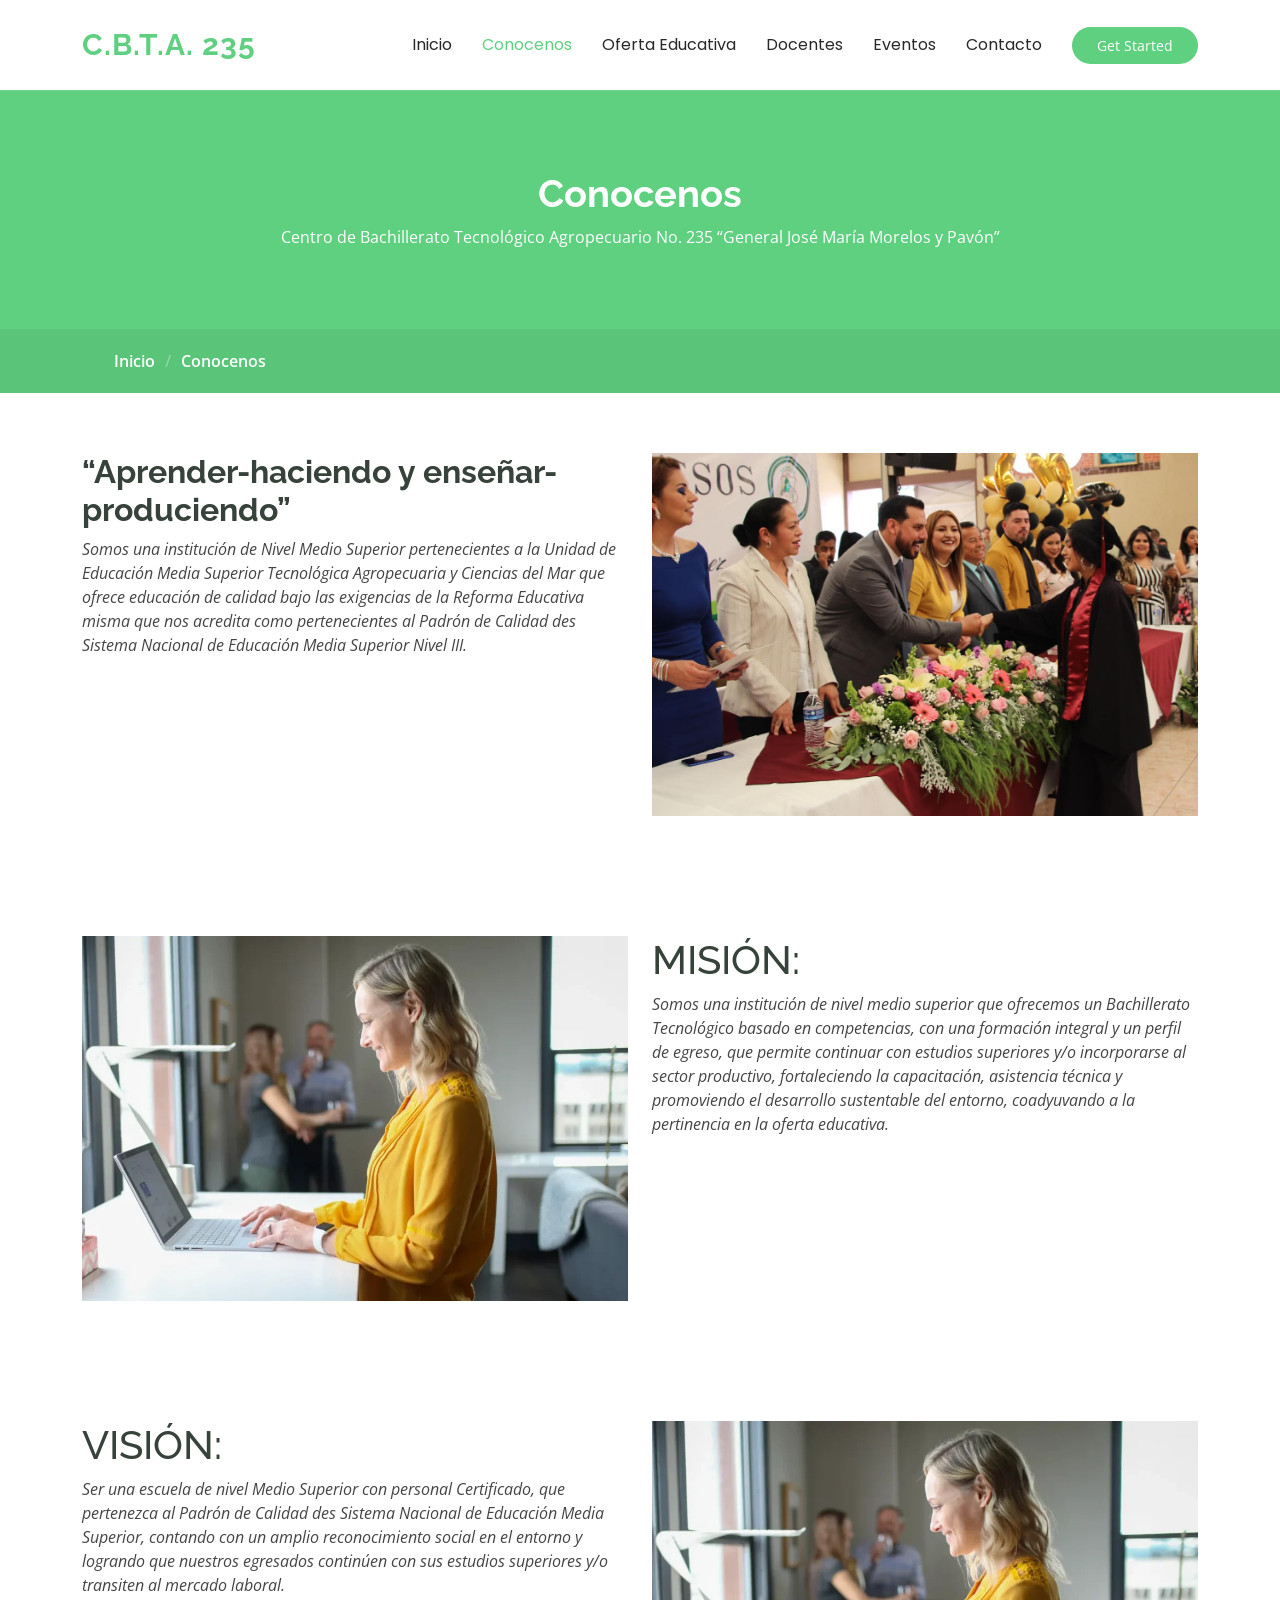
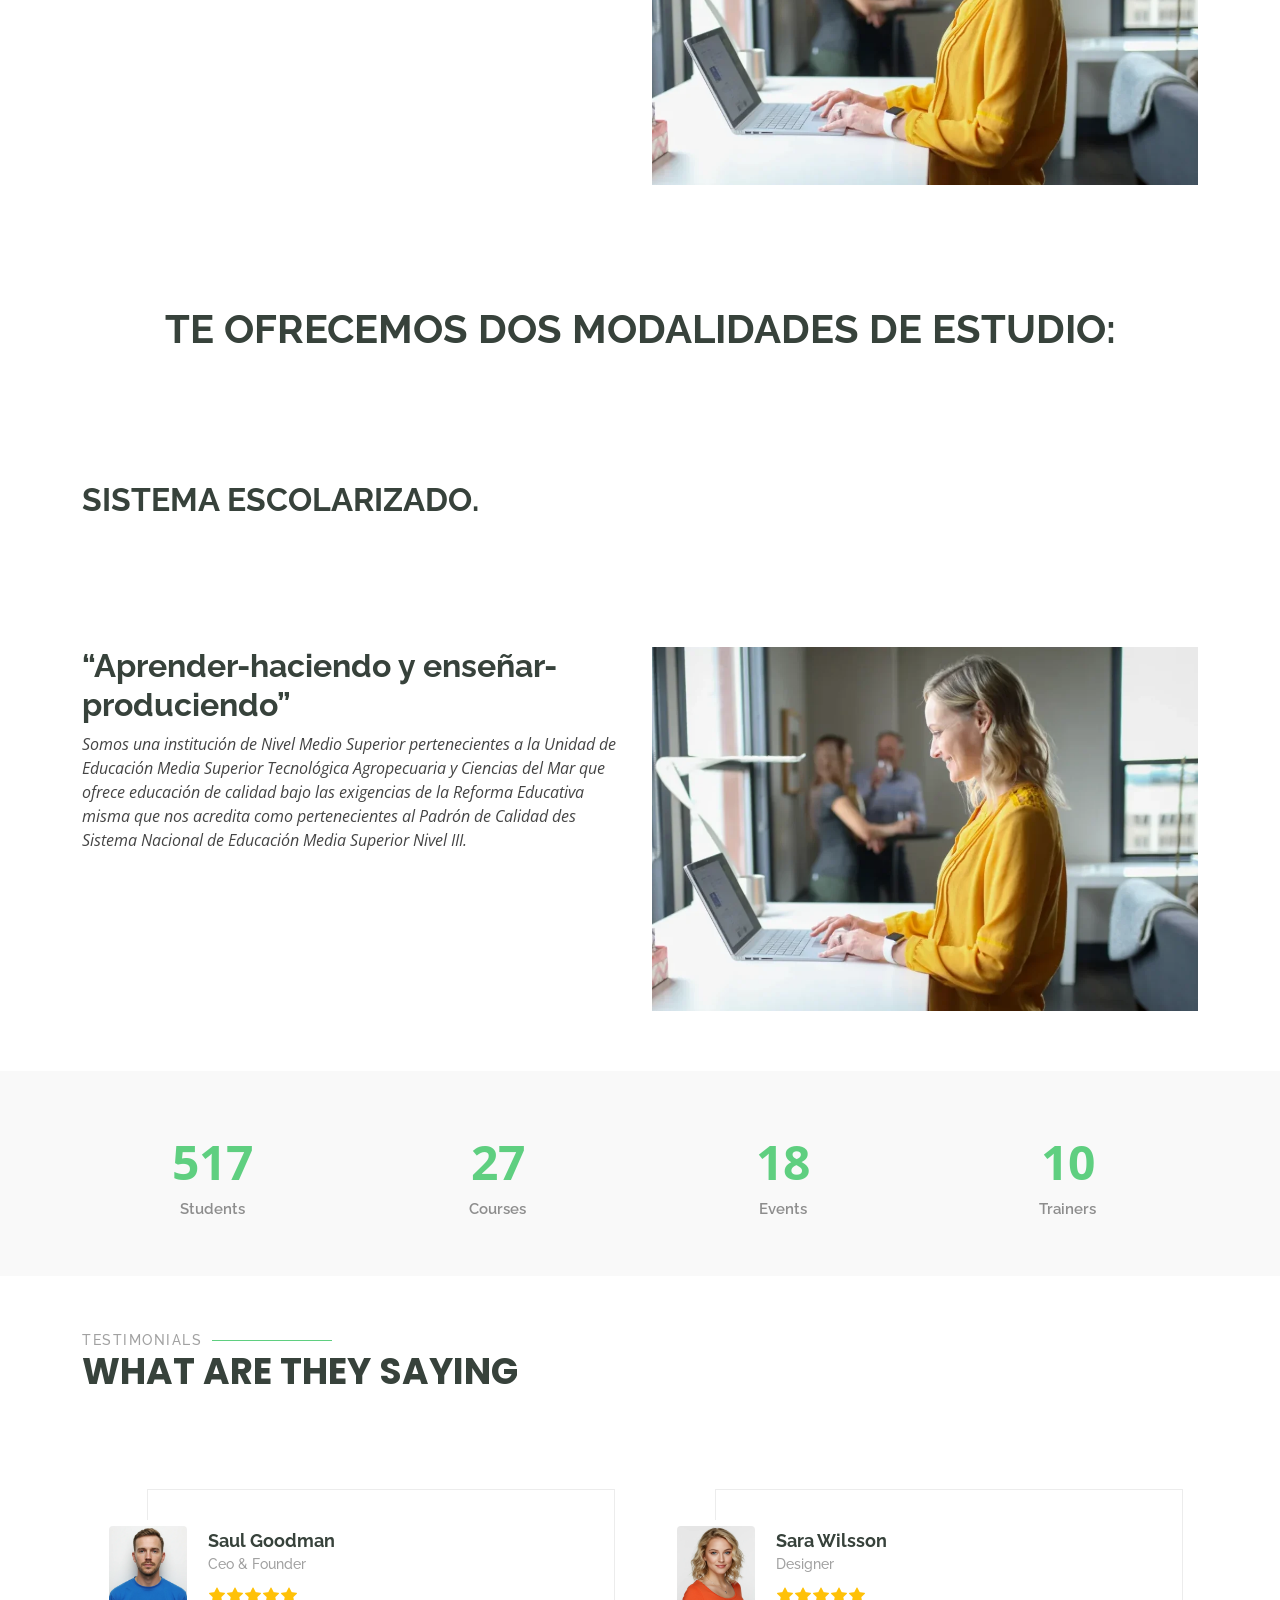
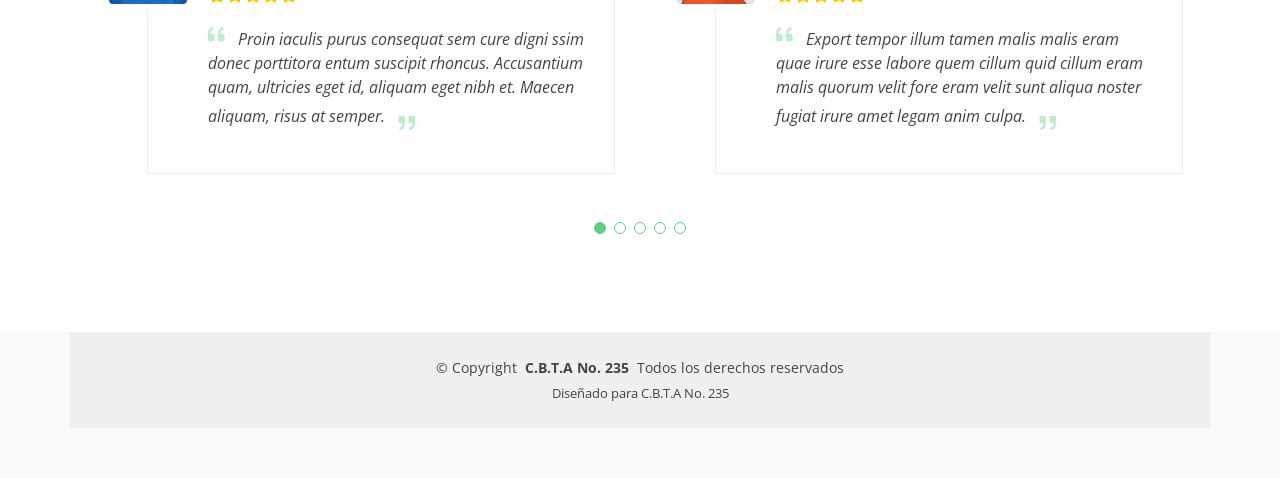
==== Pagina/about.html @ 3f446842 "Sin contacto" ====
<!DOCTYPE html>
<html lang="en">

<head>
  <meta charset="utf-8">
  <meta content="width=device-width, initial-scale=1.0" name="viewport">
  <title>Conocenos</title>
  <meta name="description" content="">
  <meta name="keywords" content="">

  <!-- Favicons -->
  <link href="assets/img/favicon.png" rel="icon">
  <link href="assets/img/apple-touch-icon.png" rel="apple-touch-icon">

  <!-- Fonts -->
  <link href="https://fonts.googleapis.com" rel="preconnect">
  <link href="https://fonts.gstatic.com" rel="preconnect" crossorigin>
  <link href="https://fonts.googleapis.com/css2?family=Open+Sans:ital,wght@0,300;0,400;0,500;0,600;0,700;0,800;1,300;1,400;1,500;1,600;1,700;1,800&family=Poppins:ital,wght@0,100;0,200;0,300;0,400;0,500;0,600;0,700;0,800;0,900;1,100;1,200;1,300;1,400;1,500;1,600;1,700;1,800;1,900&family=Raleway:ital,wght@0,100;0,200;0,300;0,400;0,500;0,600;0,700;0,800;0,900;1,100;1,200;1,300;1,400;1,500;1,600;1,700;1,800;1,900&display=swap" rel="stylesheet">

  <!-- Vendor CSS Files -->
  <link href="assets/vendor/bootstrap/css/bootstrap.min.css" rel="stylesheet">
  <link href="assets/vendor/bootstrap-icons/bootstrap-icons.css" rel="stylesheet">
  <link href="assets/vendor/aos/aos.css" rel="stylesheet">
  <link href="assets/vendor/glightbox/css/glightbox.min.css" rel="stylesheet">
  <link href="assets/vendor/swiper/swiper-bundle.min.css" rel="stylesheet">

  <!-- Main CSS File -->
  <link href="assets/css/main.css" rel="stylesheet">

</head>

<body class="about-page">

  <header id="header" class="header d-flex align-items-center sticky-top">
    <div class="container-fluid container-xl position-relative d-flex align-items-center">

      <a href="index.html" class="logo d-flex align-items-center me-auto">
      
        <h1 class="sitename">C.B.T.A. 235</h1>
      </a>

      <nav id="navmenu" class="navmenu">
        <ul>
          <li><a href="index.html">Inicio<br></a></li>
          <li><a href="about.html" class="active">Conocenos</a></li>
          <li><a href="courses.html">Oferta Educativa</a></li>
          <li><a href="trainers.html">Docentes</a></li>
          <li><a href="events.html">Eventos</a></li>
          <li><a href="contact.html">Contacto</a></li>
        </ul>
        <i class="mobile-nav-toggle d-xl-none bi bi-list"></i>
      </nav>

      <a class="btn-getstarted" href="courses.html">Get Started</a>

    </div>
  </header>

  <main class="main">

    <!-- Page Title -->
    <div class="page-title" data-aos="fade">
      <div class="heading">
        <div class="container">
          <div class="row d-flex justify-content-center text-center">
            <div class="col-lg-8">
              <h1>Conocenos<br></h1>
              <p class="mb-0">Centro de Bachillerato Tecnológico Agropecuario No. 235 “General José María Morelos y Pavón”</p>
            </div>
          </div>
        </div>
      </div>
      <nav class="breadcrumbs">
        <div class="container">
          <ol>
            <li><a href="index.html">Inicio</a></li>
            <li class="current">Conocenos<br></li>
          </ol>
        </div>
      </nav>
    </div><!-- End Page Title -->

    <!-- About Us Section -->
    <section id="about-us" class="section about-us">

      <div class="container">

        <div class="row gy-4">

          <div class="col-lg-6 order-1 order-lg-2" data-aos="fade-up" data-aos-delay="100">
            <img src="assets/img/about/1.jpg" class="img-fluid" alt="">
          </div>

          <div class="col-lg-6 order-2 order-lg-1 content" data-aos="fade-up" data-aos-delay="200">
            <h3>“Aprender-haciendo y enseñar-produciendo”</h3>
            <p class="fst-italic">
              Somos una institución de Nivel Medio Superior pertenecientes a la Unidad de Educación Media 
              Superior Tecnológica Agropecuaria y Ciencias del Mar que ofrece educación de calidad bajo las 
              exigencias de la Reforma Educativa misma que nos acredita como pertenecientes al Padrón de 
              Calidad des Sistema Nacional de Educación Media Superior Nivel III.
            </p>
          </div>

        </div>

      </div>

    </section><!-- /About Us Section -->

<section id="about-us" class="section about-us">

  <div class="container">

    <div class="row gy-4">

      <!-- IMAGEN IZQUIERDA -->
      <div class="col-lg-6 order-1 order-lg-1" data-aos="fade-up" data-aos-delay="100">
        <img src="assets/img/about/about-1.webp" class="img-fluid" alt="">
      </div>

      <!-- TEXTO DERECHA -->
      <div class="col-lg-6 order-2 order-lg-2 content" data-aos="fade-up" data-aos-delay="200">
        <h1>MISIÓN:</h1>

        <p class="fst-italic">
          Somos una institución de nivel medio superior que ofrecemos un Bachillerato Tecnológico 
          basado en competencias, con una formación integral y un perfil de egreso, que permite 
          continuar con estudios superiores y/o incorporarse al sector productivo, fortaleciendo 
          la capacitación, asistencia técnica y promoviendo el desarrollo sustentable del entorno, 
          coadyuvando a la pertinencia en la oferta educativa.
        </p>

      </div>

    </div>

  </div>

</section>

    <section id="about-us" class="section about-us">

      <div class="container">

        <div class="row gy-4">

          <div class="col-lg-6 order-1 order-lg-2" data-aos="fade-up" data-aos-delay="100">
            <img src="assets/img/about/about-1.webp" class="img-fluid" alt="">
          </div>

          <div class="col-lg-6 order-2 order-lg-1 content" data-aos="fade-up" data-aos-delay="200">
            <h1>VISIÓN:</h1>
            <p class="fst-italic">
              Ser una escuela de nivel Medio Superior con personal Certificado, que pertenezca al Padrón de 
              Calidad des Sistema Nacional de Educación Media Superior, contando con un amplio reconocimiento 
              social en el entorno y logrando que nuestros egresados continúen con sus estudios superiores y/o 
              transiten al mercado laboral.
            </p>
          </div>

        </div>

      </div>

    </section>

    <section class="section">

  <div class="container text-center" data-aos="fade-up">

    <h1 class="fw-bold">TE OFRECEMOS DOS MODALIDADES DE ESTUDIO:</h1>

  </div>

</section>

<section class="section">

  <div class="container" data-aos="fade-up">

    <h2 class="fw-bold text-start">SISTEMA ESCOLARIZADO.</h2>

  </div>

</section>

    <section id="about-us" class="section about-us">

      <div class="container">

        <div class="row gy-4">

          <div class="col-lg-6 order-1 order-lg-2" data-aos="fade-up" data-aos-delay="100">
            <img src="assets/img/about/about-1.webp" class="img-fluid" alt="">
          </div>

          <div class="col-lg-6 order-2 order-lg-1 content" data-aos="fade-up" data-aos-delay="200">
            <h3>“Aprender-haciendo y enseñar-produciendo”</h3>
            <p class="fst-italic">
              Somos una institución de Nivel Medio Superior pertenecientes a la Unidad de Educación Media 
              Superior Tecnológica Agropecuaria y Ciencias del Mar que ofrece educación de calidad bajo las 
              exigencias de la Reforma Educativa misma que nos acredita como pertenecientes al Padrón de 
              Calidad des Sistema Nacional de Educación Media Superior Nivel III.
            </p>
          </div>

        </div>

      </div>

    </section>


    <!-- Counts Section -->
    <section id="counts" class="section counts light-background">

      <div class="container" data-aos="fade-up" data-aos-delay="100">

        <div class="row gy-4">

          <div class="col-lg-3 col-md-6">
            <div class="stats-item text-center w-100 h-100">
              <span data-purecounter-start="0" data-purecounter-end="1232" data-purecounter-duration="1" class="purecounter"></span>
              <p>Students</p>
            </div>
          </div><!-- End Stats Item -->

          <div class="col-lg-3 col-md-6">
            <div class="stats-item text-center w-100 h-100">
              <span data-purecounter-start="0" data-purecounter-end="64" data-purecounter-duration="1" class="purecounter"></span>
              <p>Courses</p>
            </div>
          </div><!-- End Stats Item -->

          <div class="col-lg-3 col-md-6">
            <div class="stats-item text-center w-100 h-100">
              <span data-purecounter-start="0" data-purecounter-end="42" data-purecounter-duration="1" class="purecounter"></span>
              <p>Events</p>
            </div>
          </div><!-- End Stats Item -->

          <div class="col-lg-3 col-md-6">
            <div class="stats-item text-center w-100 h-100">
              <span data-purecounter-start="0" data-purecounter-end="24" data-purecounter-duration="1" class="purecounter"></span>
              <p>Trainers</p>
            </div>
          </div><!-- End Stats Item -->

        </div>

      </div>

    </section><!-- /Counts Section -->

    <!-- Testimonials Section -->
    <section id="testimonials" class="testimonials section">

      <!-- Section Title -->
      <div class="container section-title" data-aos="fade-up">
        <h2>Testimonials</h2>
        <p>What are they saying</p>
      </div><!-- End Section Title -->

      <div class="container" data-aos="fade-up" data-aos-delay="100">

        <div class="swiper init-swiper">
          <script type="application/json" class="swiper-config">
            {
              "loop": true,
              "speed": 600,
              "autoplay": {
                "delay": 5000
              },
              "slidesPerView": "auto",
              "pagination": {
                "el": ".swiper-pagination",
                "type": "bullets",
                "clickable": true
              },
              "breakpoints": {
                "320": {
                  "slidesPerView": 1,
                  "spaceBetween": 40
                },
                "1200": {
                  "slidesPerView": 2,
                  "spaceBetween": 20
                }
              }
            }
          </script>
          <div class="swiper-wrapper">

            <div class="swiper-slide">
              <div class="testimonial-wrap">
                <div class="testimonial-item">
                  <img src="assets/img/person/person-m-9.webp" class="testimonial-img" alt="">
                  <h3>Saul Goodman</h3>
                  <h4>Ceo &amp; Founder</h4>
                  <div class="stars">
                    <i class="bi bi-star-fill"></i><i class="bi bi-star-fill"></i><i class="bi bi-star-fill"></i><i class="bi bi-star-fill"></i><i class="bi bi-star-fill"></i>
                  </div>
                  <p>
                    <i class="bi bi-quote quote-icon-left"></i>
                    <span>Proin iaculis purus consequat sem cure digni ssim donec porttitora entum suscipit rhoncus. Accusantium quam, ultricies eget id, aliquam eget nibh et. Maecen aliquam, risus at semper.</span>
                    <i class="bi bi-quote quote-icon-right"></i>
                  </p>
                </div>
              </div>
            </div><!-- End testimonial item -->

            <div class="swiper-slide">
              <div class="testimonial-wrap">
                <div class="testimonial-item">
                  <img src="assets/img/person/person-f-5.webp" class="testimonial-img" alt="">
                  <h3>Sara Wilsson</h3>
                  <h4>Designer</h4>
                  <div class="stars">
                    <i class="bi bi-star-fill"></i><i class="bi bi-star-fill"></i><i class="bi bi-star-fill"></i><i class="bi bi-star-fill"></i><i class="bi bi-star-fill"></i>
                  </div>
                  <p>
                    <i class="bi bi-quote quote-icon-left"></i>
                    <span>Export tempor illum tamen malis malis eram quae irure esse labore quem cillum quid cillum eram malis quorum velit fore eram velit sunt aliqua noster fugiat irure amet legam anim culpa.</span>
                    <i class="bi bi-quote quote-icon-right"></i>
                  </p>
                </div>
              </div>
            </div><!-- End testimonial item -->

            <div class="swiper-slide">
              <div class="testimonial-wrap">
                <div class="testimonial-item">
                  <img src="assets/img/person/person-f-12.webp" class="testimonial-img" alt="">
                  <h3>Jena Karlis</h3>
                  <h4>Store Owner</h4>
                  <div class="stars">
                    <i class="bi bi-star-fill"></i><i class="bi bi-star-fill"></i><i class="bi bi-star-fill"></i><i class="bi bi-star-fill"></i><i class="bi bi-star-fill"></i>
                  </div>
                  <p>
                    <i class="bi bi-quote quote-icon-left"></i>
                    <span>Enim nisi quem export duis labore cillum quae magna enim sint quorum nulla quem veniam duis minim tempor labore quem eram duis noster aute amet eram fore quis sint minim.</span>
                    <i class="bi bi-quote quote-icon-right"></i>
                  </p>
                </div>
              </div>
            </div><!-- End testimonial item -->

            <div class="swiper-slide">
              <div class="testimonial-wrap">
                <div class="testimonial-item">
                  <img src="assets/img/person/person-m-12.webp" class="testimonial-img" alt="">
                  <h3>Matt Brandon</h3>
                  <h4>Freelancer</h4>
                  <div class="stars">
                    <i class="bi bi-star-fill"></i><i class="bi bi-star-fill"></i><i class="bi bi-star-fill"></i><i class="bi bi-star-fill"></i><i class="bi bi-star-fill"></i>
                  </div>
                  <p>
                    <i class="bi bi-quote quote-icon-left"></i>
                    <span>Fugiat enim eram quae cillum dolore dolor amet nulla culpa multos export minim fugiat minim velit minim dolor enim duis veniam ipsum anim magna sunt elit fore quem dolore labore illum veniam.</span>
                    <i class="bi bi-quote quote-icon-right"></i>
                  </p>
                </div>
              </div>
            </div><!-- End testimonial item -->

            <div class="swiper-slide">
              <div class="testimonial-wrap">
                <div class="testimonial-item">
                  <img src="assets/img/person/person-m-13.webp" class="testimonial-img" alt="">
                  <h3>John Larson</h3>
                  <h4>Entrepreneur</h4>
                  <div class="stars">
                    <i class="bi bi-star-fill"></i><i class="bi bi-star-fill"></i><i class="bi bi-star-fill"></i><i class="bi bi-star-fill"></i><i class="bi bi-star-fill"></i>
                  </div>
                  <p>
                    <i class="bi bi-quote quote-icon-left"></i>
                    <span>Quis quorum aliqua sint quem legam fore sunt eram irure aliqua veniam tempor noster veniam enim culpa labore duis sunt culpa nulla illum cillum fugiat legam esse veniam culpa fore nisi cillum quid.</span>
                    <i class="bi bi-quote quote-icon-right"></i>
                  </p>
                </div>
              </div>
            </div><!-- End testimonial item -->

          </div>
          <div class="swiper-pagination"></div>
        </div>

      </div>

    </section><!-- /Testimonials Section -->

  </main>

  <footer id="footer" class="footer position-relative light-background">

  <div class="container copyright text-center mt-4">
    <p>
      © <span>Copyright</span>
      <strong class="px-1 sitename">C.B.T.A No. 235</strong>
      <span>Todos los derechos reservados</span>
    </p>

    <div class="credits">
      Diseñado para C.B.T.A No. 235
    </div>
  </div>

</footer>

<!-- Scroll Top -->
<a href="#" id="scroll-top" class="scroll-top d-flex align-items-center justify-content-center">
  <i class="bi bi-arrow-up-short"></i>
</a>

<!-- Preloader -->
<div id="preloader"></div>

<!-- Vendor JS Files -->
<script src="assets/vendor/bootstrap/js/bootstrap.bundle.min.js"></script>
<script src="assets/vendor/php-email-form/validate.js"></script>
<script src="assets/vendor/aos/aos.js"></script>
<script src="assets/vendor/glightbox/js/glightbox.min.js"></script>
<script src="assets/vendor/purecounter/purecounter_vanilla.js"></script>
<script src="assets/vendor/swiper/swiper-bundle.min.js"></script>

<!-- Main JS File -->
<script src="assets/js/main.js"></script>

</body>

</html>
---- Pagina/assets/css/main.css ----
/**
* Template Name: Mentor
* Template URL: https://bootstrapmade.com/mentor-free-education-bootstrap-theme/
* Updated: Jul 07 2025 with Bootstrap v5.3.7
* Author: BootstrapMade.com
* License: https://bootstrapmade.com/license/
*/

/*--------------------------------------------------------------
# Font & Color Variables
# Help: https://bootstrapmade.com/color-system/
--------------------------------------------------------------*/
/* Fonts */
:root {
  --default-font: "Open Sans",  system-ui, -apple-system, "Segoe UI", Roboto, "Helvetica Neue", Arial, "Noto Sans", "Liberation Sans", sans-serif, "Apple Color Emoji", "Segoe UI Emoji", "Segoe UI Symbol", "Noto Color Emoji";
  --heading-font: "Raleway",  sans-serif;
  --nav-font: "Poppins",  sans-serif;
}

/* Global Colors - The following color variables are used throughout the website. Updating them here will change the color scheme of the entire website */
:root { 
  --background-color: #ffffff; /* Background color for the entire website, including individual sections */
  --default-color: #444444; /* Default color used for the majority of the text content across the entire website */
  --heading-color: #37423b; /* Color for headings, subheadings and title throughout the website */
  --accent-color: #5fcf80; /* Accent color that represents your brand on the website. It's used for buttons, links, and other elements that need to stand out */
  --surface-color: #ffffff; /* The surface color is used as a background of boxed elements within sections, such as cards, icon boxes, or other elements that require a visual separation from the global background. */
  --contrast-color: #ffffff; /* Contrast color for text, ensuring readability against backgrounds of accent, heading, or default colors. */
}

/* Nav Menu Colors - The following color variables are used specifically for the navigation menu. They are separate from the global colors to allow for more customization options */
:root {
  --nav-color: #272828;  /* The default color of the main navmenu links */
  --nav-hover-color: #5fcf80; /* Applied to main navmenu links when they are hovered over or active */
  --nav-mobile-background-color: #ffffff; /* Used as the background color for mobile navigation menu */
  --nav-dropdown-background-color: #ffffff; /* Used as the background color for dropdown items that appear when hovering over primary navigation items */
  --nav-dropdown-color: #272828; /* Used for navigation links of the dropdown items in the navigation menu. */
  --nav-dropdown-hover-color: #5fcf80; /* Similar to --nav-hover-color, this color is applied to dropdown navigation links when they are hovered over. */
}

/* Color Presets - These classes override global colors when applied to any section or element, providing reuse of the sam color scheme. */

.light-background {
  --background-color: #f9f9f9;
  --surface-color: #ffffff;
}

.dark-background {
  --background-color: #060606;
  --default-color: #ffffff;
  --heading-color: #ffffff;
  --surface-color: #252525;
  --contrast-color: #ffffff;
}

/* Smooth scroll */
:root {
  scroll-behavior: smooth;
}

/*--------------------------------------------------------------
# General Styling & Shared Classes
--------------------------------------------------------------*/
body {
  color: var(--default-color);
  background-color: var(--background-color);
  font-family: var(--default-font);
}

a {
  color: var(--accent-color);
  text-decoration: none;
  transition: 0.3s;
}

a:hover {
  color: color-mix(in srgb, var(--accent-color), transparent 25%);
  text-decoration: none;
}

h1,
h2,
h3,
h4,
h5,
h6 {
  color: var(--heading-color);
  font-family: var(--heading-font);
}

/* PHP Email Form Messages
------------------------------*/
.php-email-form .error-message {
  display: none;
  background: #df1529;
  color: #ffffff;
  text-align: left;
  padding: 15px;
  margin-bottom: 24px;
  font-weight: 600;
}

.php-email-form .sent-message {
  display: none;
  color: #ffffff;
  background: #059652;
  text-align: center;
  padding: 15px;
  margin-bottom: 24px;
  font-weight: 600;
}

.php-email-form .loading {
  display: none;
  background: var(--surface-color);
  text-align: center;
  padding: 15px;
  margin-bottom: 24px;
}

.php-email-form .loading:before {
  content: "";
  display: inline-block;
  border-radius: 50%;
  width: 24px;
  height: 24px;
  margin: 0 10px -6px 0;
  border: 3px solid var(--accent-color);
  border-top-color: var(--surface-color);
  animation: php-email-form-loading 1s linear infinite;
}

@keyframes php-email-form-loading {
  0% {
    transform: rotate(0deg);
  }

  100% {
    transform: rotate(360deg);
  }
}

/* Pulsating Play Button
------------------------------*/
.pulsating-play-btn {
  width: 94px;
  height: 94px;
  background: radial-gradient(var(--accent-color) 50%, color-mix(in srgb, var(--accent-color), transparent 75%) 52%);
  border-radius: 50%;
  display: block;
  position: relative;
  overflow: hidden;
}

.pulsating-play-btn:before {
  content: "";
  position: absolute;
  width: 120px;
  height: 120px;
  animation-delay: 0s;
  animation: pulsate-play-btn 2s;
  animation-direction: forwards;
  animation-iteration-count: infinite;
  animation-timing-function: steps;
  opacity: 1;
  border-radius: 50%;
  border: 5px solid color-mix(in srgb, var(--accent-color), transparent 30%);
  top: -15%;
  left: -15%;
  background: rgba(198, 16, 0, 0);
}

.pulsating-play-btn:after {
  content: "";
  position: absolute;
  left: 50%;
  top: 50%;
  transform: translateX(-40%) translateY(-50%);
  width: 0;
  height: 0;
  border-top: 10px solid transparent;
  border-bottom: 10px solid transparent;
  border-left: 15px solid #fff;
  z-index: 100;
  transition: all 400ms cubic-bezier(0.55, 0.055, 0.675, 0.19);
}

.pulsating-play-btn:hover:before {
  content: "";
  position: absolute;
  left: 50%;
  top: 50%;
  transform: translateX(-40%) translateY(-50%);
  width: 0;
  height: 0;
  border: none;
  border-top: 10px solid transparent;
  border-bottom: 10px solid transparent;
  border-left: 15px solid #fff;
  z-index: 200;
  animation: none;
  border-radius: 0;
}

.pulsating-play-btn:hover:after {
  border-left: 15px solid var(--accent-color);
  transform: scale(20);
}

@keyframes pulsate-play-btn {
  0% {
    transform: scale(0.6, 0.6);
    opacity: 1;
  }

  100% {
    transform: scale(1, 1);
    opacity: 0;
  }
}

/*--------------------------------------------------------------
# Global Header
--------------------------------------------------------------*/
.header {
  color: var(--default-color);
  background-color: var(--background-color);
  padding: 15px 0;
  transition: all 0.5s;
  z-index: 997;
}

.header .logo {
  line-height: 1;
}

.header .logo img {
  max-height: 36px;
  margin-right: 8px;
}

.header .logo h1 {
  font-weight: 700;
  font-size: 30px;
  margin: 0;
  letter-spacing: 1px;
  text-transform: uppercase;
  color: var(--accent-color);
}

.header .btn-getstarted,
.header .btn-getstarted:focus {
  color: var(--contrast-color);
  background: var(--accent-color);
  font-size: 14px;
  padding: 8px 25px;
  margin: 0 0 0 30px;
  border-radius: 50px;
  transition: 0.3s;
}

.header .btn-getstarted:hover,
.header .btn-getstarted:focus:hover {
  color: var(--contrast-color);
  background: color-mix(in srgb, var(--accent-color), transparent 15%);
}

@media (max-width: 1200px) {
  .header .logo {
    order: 1;
  }

  .header .btn-getstarted {
    order: 2;
    margin: 0 15px 0 0;
    padding: 6px 15px;
  }

  .header .navmenu {
    order: 3;
  }
}

.scrolled .header {
  box-shadow: 0px 0 18px rgba(0, 0, 0, 0.1);
}

/*--------------------------------------------------------------
# Navigation Menu
--------------------------------------------------------------*/
/* Navmenu - Desktop */
@media (min-width: 1200px) {
  .navmenu {
    padding: 0;
  }

  .navmenu ul {
    margin: 0;
    padding: 0;
    display: flex;
    list-style: none;
    align-items: center;
  }

  .navmenu li {
    position: relative;
  }

  .navmenu a,
  .navmenu a:focus {
    color: var(--nav-color);
    padding: 18px 15px;
    font-size: 16px;
    font-family: var(--nav-font);
    font-weight: 400;
    display: flex;
    align-items: center;
    justify-content: space-between;
    white-space: nowrap;
    transition: 0.3s;
  }

  .navmenu a i,
  .navmenu a:focus i {
    font-size: 12px;
    line-height: 0;
    margin-left: 5px;
    transition: 0.3s;
  }

  .navmenu li:last-child a {
    padding-right: 0;
  }

  .navmenu li:hover>a,
  .navmenu .active,
  .navmenu .active:focus {
    color: var(--nav-hover-color);
  }

  .navmenu .dropdown ul {
    margin: 0;
    padding: 10px 0;
    background: var(--nav-dropdown-background-color);
    display: block;
    position: absolute;
    visibility: hidden;
    left: 14px;
    top: 130%;
    opacity: 0;
    transition: 0.3s;
    border-radius: 4px;
    z-index: 99;
    box-shadow: 0px 0px 30px rgba(0, 0, 0, 0.1);
  }

  .navmenu .dropdown ul li {
    min-width: 200px;
  }

  .navmenu .dropdown ul a {
    padding: 10px 20px;
    font-size: 15px;
    text-transform: none;
    color: var(--nav-dropdown-color);
  }

  .navmenu .dropdown ul a i {
    font-size: 12px;
  }

  .navmenu .dropdown ul a:hover,
  .navmenu .dropdown ul .active:hover,
  .navmenu .dropdown ul li:hover>a {
    color: var(--nav-dropdown-hover-color);
  }

  .navmenu .dropdown:hover>ul {
    opacity: 1;
    top: 100%;
    visibility: visible;
  }

  .navmenu .dropdown .dropdown ul {
    top: 0;
    left: -90%;
    visibility: hidden;
  }

  .navmenu .dropdown .dropdown:hover>ul {
    opacity: 1;
    top: 0;
    left: -100%;
    visibility: visible;
  }
}

/* Navmenu - Mobile */
@media (max-width: 1199px) {
  .mobile-nav-toggle {
    color: var(--nav-color);
    font-size: 28px;
    line-height: 0;
    margin-right: 10px;
    cursor: pointer;
    transition: color 0.3s;
  }

  .navmenu {
    padding: 0;
    z-index: 9997;
  }

  .navmenu ul {
    display: none;
    list-style: none;
    position: absolute;
    inset: 60px 20px 20px 20px;
    padding: 10px 0;
    margin: 0;
    border-radius: 6px;
    background-color: var(--nav-mobile-background-color);
    border: 1px solid color-mix(in srgb, var(--default-color), transparent 90%);
    box-shadow: none;
    overflow-y: auto;
    transition: 0.3s;
    z-index: 9998;
  }

  .navmenu a,
  .navmenu a:focus {
    color: var(--nav-dropdown-color);
    padding: 10px 20px;
    font-family: var(--nav-font);
    font-size: 17px;
    font-weight: 500;
    display: flex;
    align-items: center;
    justify-content: space-between;
    white-space: nowrap;
    transition: 0.3s;
  }

  .navmenu a i,
  .navmenu a:focus i {
    font-size: 12px;
    line-height: 0;
    margin-left: 5px;
    width: 30px;
    height: 30px;
    display: flex;
    align-items: center;
    justify-content: center;
    border-radius: 50%;
    transition: 0.3s;
    background-color: color-mix(in srgb, var(--accent-color), transparent 90%);
  }

  .navmenu a i:hover,
  .navmenu a:focus i:hover {
    background-color: var(--accent-color);
    color: var(--contrast-color);
  }

  .navmenu a:hover,
  .navmenu .active,
  .navmenu .active:focus {
    color: var(--nav-dropdown-hover-color);
  }

  .navmenu .active i,
  .navmenu .active:focus i {
    background-color: var(--accent-color);
    color: var(--contrast-color);
    transform: rotate(180deg);
  }

  .navmenu .dropdown ul {
    position: static;
    display: none;
    z-index: 99;
    padding: 10px 0;
    margin: 10px 20px;
    background-color: var(--nav-dropdown-background-color);
    transition: all 0.5s ease-in-out;
  }

  .navmenu .dropdown ul ul {
    background-color: rgba(33, 37, 41, 0.1);
  }

  .navmenu .dropdown>.dropdown-active {
    display: block;
    background-color: rgba(33, 37, 41, 0.03);
  }

  .mobile-nav-active {
    overflow: hidden;
  }

  .mobile-nav-active .mobile-nav-toggle {
    color: #fff;
    position: absolute;
    font-size: 32px;
    top: 15px;
    right: 15px;
    margin-right: 0;
    z-index: 9999;
  }

  .mobile-nav-active .navmenu {
    position: fixed;
    overflow: hidden;
    inset: 0;
    background: rgba(33, 37, 41, 0.8);
    transition: 0.3s;
  }

  .mobile-nav-active .navmenu>ul {
    display: block;
  }
}

/*--------------------------------------------------------------
# Global Footer
--------------------------------------------------------------*/
.footer {
  color: var(--default-color);
  background-color: var(--background-color);
  font-size: 14px;
  padding-bottom: 50px;
  position: relative;
}

.footer .footer-top {
  padding-top: 50px;
}

.footer .footer-about .logo {
  margin-bottom: 0;
}

.footer .footer-about .logo img {
  max-height: 40px;
  margin-right: 6px;
}

.footer .footer-about .logo span {
  font-size: 26px;
  font-weight: 700;
  letter-spacing: 1px;
  font-family: var(--heading-font);
  color: var(--heading-color);
}

.footer .footer-about p {
  font-size: 14px;
  font-family: var(--heading-font);
}

.footer .social-links a {
  display: flex;
  align-items: center;
  justify-content: center;
  width: 40px;
  height: 40px;
  border-radius: 50%;
  border: 1px solid color-mix(in srgb, var(--default-color), transparent 50%);
  font-size: 16px;
  color: color-mix(in srgb, var(--default-color), transparent 30%);
  margin-right: 10px;
  transition: 0.3s;
}

.footer .social-links a:hover {
  color: var(--accent-color);
  border-color: var(--accent-color);
}

.footer h4 {
  font-size: 16px;
  font-weight: bold;
  position: relative;
  padding-bottom: 12px;
}

.footer .footer-links {
  margin-bottom: 30px;
}

.footer .footer-links ul {
  list-style: none;
  padding: 0;
  margin: 0;
}

.footer .footer-links ul i {
  padding-right: 2px;
  font-size: 12px;
  line-height: 0;
}

.footer .footer-links ul li {
  padding: 10px 0;
  display: flex;
  align-items: center;
}

.footer .footer-links ul li:first-child {
  padding-top: 0;
}

.footer .footer-links ul a {
  color: color-mix(in srgb, var(--default-color), transparent 30%);
  display: inline-block;
  line-height: 1;
}

.footer .footer-links ul a:hover {
  color: var(--accent-color);
}

.footer .footer-contact p {
  margin-bottom: 5px;
}

.footer .footer-newsletter .newsletter-form {
  margin-top: 30px;
  margin-bottom: 15px;
  padding: 6px 8px;
  position: relative;
  border-radius: 50px;
  border: 1px solid color-mix(in srgb, var(--default-color), transparent 80%);
  display: flex;
  background-color: var(--surface-color);
  transition: 0.3s;
}

.footer .footer-newsletter .newsletter-form:focus-within {
  border-color: var(--accent-color);
}

.footer .footer-newsletter .newsletter-form input[type=email] {
  border: 0;
  padding: 4px 8px;
  width: 100%;
  background-color: var(--surface-color);
  color: var(--default-color);
}

.footer .footer-newsletter .newsletter-form input[type=email]:focus-visible {
  outline: none;
}

.footer .footer-newsletter .newsletter-form input[type=submit] {
  border: 0;
  font-size: 16px;
  padding: 0 20px 2px 20px;
  margin: -7px -8px -7px 0;
  background: var(--accent-color);
  color: var(--contrast-color);
  transition: 0.3s;
  border-radius: 50px;
}

.footer .footer-newsletter .newsletter-form input[type=submit]:hover {
  background: color-mix(in srgb, var(--accent-color), transparent 20%);
}

.footer .copyright {
  padding-top: 25px;
  padding-bottom: 25px;
  background-color: color-mix(in srgb, var(--default-color), transparent 95%);
}

.footer .copyright p {
  margin-bottom: 0;
}

.footer .credits {
  margin-top: 6px;
  font-size: 13px;
}

/*--------------------------------------------------------------
# Preloader
--------------------------------------------------------------*/
#preloader {
  position: fixed;
  inset: 0;
  z-index: 999999;
  overflow: hidden;
  background: var(--background-color);
  transition: all 0.6s ease-out;
}

#preloader:before {
  content: "";
  position: fixed;
  top: calc(50% - 30px);
  left: calc(50% - 30px);
  border: 6px solid #ffffff;
  border-color: var(--accent-color) transparent var(--accent-color) transparent;
  border-radius: 50%;
  width: 60px;
  height: 60px;
  animation: animate-preloader 1.5s linear infinite;
}

@keyframes animate-preloader {
  0% {
    transform: rotate(0deg);
  }

  100% {
    transform: rotate(360deg);
  }
}

/*--------------------------------------------------------------
# Scroll Top Button
--------------------------------------------------------------*/
.scroll-top {
  position: fixed;
  visibility: hidden;
  opacity: 0;
  right: 15px;
  bottom: -15px;
  z-index: 99999;
  background-color: var(--accent-color);
  width: 44px;
  height: 44px;
  border-radius: 50px;
  transition: all 0.4s;
}

.scroll-top i {
  font-size: 24px;
  color: var(--contrast-color);
  line-height: 0;
}

.scroll-top:hover {
  background-color: color-mix(in srgb, var(--accent-color), transparent 20%);
  color: var(--contrast-color);
}

.scroll-top.active {
  visibility: visible;
  opacity: 1;
  bottom: 15px;
}

/*--------------------------------------------------------------
# Disable aos animation delay on mobile devices
--------------------------------------------------------------*/
@media screen and (max-width: 768px) {
  [data-aos-delay] {
    transition-delay: 0 !important;
  }
}

/*--------------------------------------------------------------
# Global Page Titles & Breadcrumbs
--------------------------------------------------------------*/
.page-title {
  --default-color: var(--contrast-color);
  --background-color: var(--accent-color);
  --heading-color: var(--contrast-color);
  color: var(--default-color);
  background-color: var(--background-color);
  position: relative;
}

.page-title .heading {
  padding: 80px 0;
  border-top: 1px solid color-mix(in srgb, var(--default-color), transparent 90%);
}

.page-title .heading h1 {
  font-size: 38px;
  font-weight: 700;
}

.page-title nav {
  background-color: color-mix(in srgb, var(--accent-color) 90%, black 5%);
  padding: 20px 0;
}

.page-title nav a {
  color: var(--default-color);
}

.page-title nav ol {
  display: flex;
  flex-wrap: wrap;
  list-style: none;
  margin: 0;
  font-size: 16px;
  font-weight: 600;
}

.page-title nav ol li+li {
  padding-left: 10px;
}

.page-title nav ol li+li::before {
  content: "/";
  display: inline-block;
  padding-right: 10px;
  color: color-mix(in srgb, var(--default-color), transparent 70%);
}

/*--------------------------------------------------------------
# Global Sections
--------------------------------------------------------------*/
section,
.section {
  color: var(--default-color);
  background-color: var(--background-color);
  padding: 60px 0;
  scroll-margin-top: 900px;
  overflow: clip;
}

@media (max-width: 1199px) {

  section,
  .section {
    scroll-margin-top: 66px;
  }
}

/*--------------------------------------------------------------
# Global Section Titles
--------------------------------------------------------------*/
.section-title {
  padding-bottom: 60px;
  position: relative;
}

.section-title h2 {
  font-size: 14px;
  font-weight: 500;
  padding: 0;
  line-height: 1px;
  margin: 0;
  letter-spacing: 1.5px;
  text-transform: uppercase;
  color: color-mix(in srgb, var(--default-color), transparent 50%);
  position: relative;
}

.section-title h2::after {
  content: "";
  width: 120px;
  height: 1px;
  display: inline-block;
  background: var(--accent-color);
  margin: 4px 10px;
}

.section-title p {
  color: var(--heading-color);
  margin: 0;
  font-size: 36px;
  font-weight: 700;
  font-family: var(--nav-font);
  text-transform: uppercase;
}

/*--------------------------------------------------------------
# Hero Section
--------------------------------------------------------------*/
.hero {
  width: 100%;
  min-height: 80vh;
  position: relative;
  padding: 80px 0;
  display: flex;
  align-items: center;
  justify-content: center;
  color: var(--default-color);
}

.hero img {
  position: absolute;
  inset: 0;
  display: block;
  width: 100%;
  height: 100%;
  object-fit: cover;
  z-index: 1;
}

.hero:before {
  content: "";
  background: color-mix(in srgb, var(--background-color), transparent 60%);
  position: absolute;
  inset: 0;
  z-index: 2;
}

.hero .container {
  position: relative;
  z-index: 3;
}

.hero h2 {
  margin: 0;
  font-size: 48px;
  font-weight: 700;
}

.hero p {
  color: color-mix(in srgb, var(--default-color), transparent 20%);
  margin: 10px 0 0 0;
  font-size: 24px;
}

.hero .btn-get-started {
  font-weight: 500;
  font-size: 15px;
  letter-spacing: 1px;
  display: inline-block;
  padding: 8px 35px 10px 35px;
  border-radius: 50px;
  transition: 0.4s;
  margin-top: 30px;
  border: 2px solid var(--default-color);
  color: var(--default-color);
}

.hero .btn-get-started:hover {
  background: var(--accent-color);
  border: 2px solid var(--accent-color);
}

@media (max-width: 768px) {
  .hero h2 {
    font-size: 32px;
  }

  .hero p {
    font-size: 18px;
  }
}

/*--------------------------------------------------------------
# About Section
--------------------------------------------------------------*/
.about .content h3 {
  font-size: 2rem;
  font-weight: 700;
}

.about .content ul {
  list-style: none;
  padding: 0;
}

.about .content ul li {
  padding-bottom: 10px;
}

.about .content ul i {
  font-size: 1.25rem;
  margin-right: 4px;
  color: var(--accent-color);
}

.about .content p:last-child {
  margin-bottom: 0;
}

.about .content .read-more {
  background: var(--accent-color);
  color: var(--contrast-color);
  font-family: var(--heading-font);
  font-weight: 500;
  font-size: 15px;
  letter-spacing: 1px;
  padding: 10px 24px 12px 24px;
  border-radius: 50px;
  transition: 0.3s;
  display: inline-flex;
  align-items: center;
  justify-content: center;
}

.about .content .read-more i {
  font-size: 18px;
  margin-left: 5px;
  line-height: 0;
  transition: 0.3s;
}

.about .content .read-more:hover {
  background: color-mix(in srgb, var(--accent-color), transparent 20%);
  padding-right: 19px;
}

.about .content .read-more:hover i {
  margin-left: 10px;
}

/*--------------------------------------------------------------
# Counts Section
--------------------------------------------------------------*/
.counts {
  padding: 25px 0;
}

.counts .stats-item {
  padding: 30px;
  width: 100%;
}

.counts .stats-item span {
  font-size: 48px;
  display: block;
  color: var(--accent-color);
  font-weight: 700;
}

.counts .stats-item p {
  color: color-mix(in srgb, var(--default-color), transparent 40%);
  padding: 0;
  margin: 0;
  font-family: var(--heading-font);
  font-size: 15px;
  font-weight: 600;
}

/*--------------------------------------------------------------
# Why Us Section
--------------------------------------------------------------*/
.why-us .why-box {
  color: var(--contrast-color);
  background: var(--accent-color);
  padding: 30px;
}

.why-us .why-box h3 {
  color: var(--contrast-color);
  font-weight: 700;
  font-size: 34px;
  margin-bottom: 30px;
}

.why-us .why-box p {
  margin-bottom: 30px;
}

.why-us .why-box .more-btn {
  display: inline-block;
  background: color-mix(in srgb, var(--contrast-color), transparent 85%);
  padding: 8px 40px 10px 40px;
  color: var(--contrast-color);
  transition: all ease-in-out 0.4s;
  border-radius: 50px;
}

.why-us .why-box .more-btn i {
  font-size: 14px;
}

.why-us .why-box .more-btn:hover {
  color: var(--accent-color);
  background: var(--surface-color);
}

.why-us .icon-box {
  background-color: var(--surface-color);
  text-align: center;
  padding: 40px 30px;
  width: 100%;
  height: 100%;
  border: 1px solid color-mix(in srgb, var(--default-color), transparent 90%);
}

.why-us .icon-box i {
  color: var(--accent-color);
  font-size: 32px;
  margin-bottom: 30px;
  background: color-mix(in srgb, var(--accent-color), transparent 95%);
  border-radius: 50px;
  display: flex;
  align-items: center;
  justify-content: center;
  width: 72px;
  height: 72px;
  transition: 0.3s;
}

.why-us .icon-box h4 {
  font-size: 20px;
  font-weight: 700;
  margin: 0 0 30px 0;
}

.why-us .icon-box p {
  font-size: 15px;
  color: color-mix(in srgb, var(--default-color), transparent 30%);
}

.why-us .icon-box:hover i {
  color: var(--contrast-color);
  background: var(--accent-color);
}

/*--------------------------------------------------------------
# Features Section
--------------------------------------------------------------*/
.features {
  padding: 10px 0;
}

.features .features-item {
  background-color: var(--surface-color);
  display: flex;
  align-items: center;
  padding: 20px;
  transition: 0.3s;
  border: 1px solid color-mix(in srgb, var(--default-color), transparent 90%);
  position: relative;
}

.features .features-item i {
  font-size: 32px;
  padding-right: 10px;
  line-height: 0;
}

.features .features-item h3 {
  font-weight: 700;
  margin: 0;
  padding: 0;
  line-height: 1;
  font-size: 16px;
}

.features .features-item h3 a {
  color: var(--heading-color);
  transition: 0.3s;
}

.features .features-item:hover {
  border-color: var(--accent-color);
}

.features .features-item:hover h3 a {
  color: var(--accent-color);
}

/*--------------------------------------------------------------
# Courses Section
--------------------------------------------------------------*/
.courses .course-item {
  background-color: var(--surface-color);
  border: 1px solid color-mix(in srgb, var(--default-color), transparent 90%);
  border-radius: 5px;
}

.courses .course-content {
  padding: 15px;
}

.courses .course-content h3 {
  font-weight: 700;
  font-size: 20px;
}

.courses .course-content h3 a {
  color: var(--heading-color);
  transition: 0.3s;
}

.courses .course-content h3 a:hover {
  color: var(--accent-color);
}

.courses .course-content .category {
  background: var(--accent-color);
  color: var(--contrast-color);
  font-size: 14px;
  padding: 6px 14px;
  margin: 0;
  border-radius: 5px;
}

.courses .course-content .price {
  margin: 0;
  font-weight: 700;
  font-size: 18px;
  color: color-mix(in srgb, var(--default-color), transparent 20%);
}

.courses .course-content .description {
  font-size: 14px;
  color: color-mix(in srgb, var(--default-color), transparent 20%);
}

.courses .trainer {
  padding-top: 15px;
  border-top: 1px solid color-mix(in srgb, var(--default-color), transparent 90%);
}

.courses .trainer .trainer-profile img {
  max-width: 50px;
  border-radius: 50px;
}

.courses .trainer .trainer-profile .trainer-link {
  padding-left: 10px;
  font-weight: 600;
  font-size: 16px;
  color: color-mix(in srgb, var(--default-color), transparent 20%);
  transition: 0.3s;
}

.courses .trainer .trainer-profile .trainer-link:hover {
  color: var(--accent-color);
}

.courses .trainer .trainer-rank {
  font-size: 18px;
  color: color-mix(in srgb, var(--default-color), transparent 60%);
}

.courses .trainer .trainer-rank .user-icon {
  font-size: 22px;
}

/*--------------------------------------------------------------
# Trainers Index Section
--------------------------------------------------------------*/
.trainers-index .member {
  background-color: var(--surface-color);
  border: 1px solid color-mix(in srgb, var(--default-color), transparent 90%);
  text-align: center;
  margin-bottom: 20px;
}

.trainers-index .member img {
  margin: -1px -1px 30px -1px;
}

.trainers-index .member .member-content {
  padding: 0 20px 30px 20px;
}

.trainers-index .member h4 {
  font-weight: 700;
  margin-bottom: 2px;
  font-size: 18px;
}

.trainers-index .member span {
  font-style: italic;
  display: block;
  font-size: 13px;
  color: color-mix(in srgb, var(--default-color), transparent 20%);
}

.trainers-index .member p {
  padding-top: 10px;
  font-size: 14px;
  font-style: italic;
  color: color-mix(in srgb, var(--default-color), transparent 40%);
}

.trainers-index .member .social {
  margin-top: 15px;
}

.trainers-index .member .social a {
  color: color-mix(in srgb, var(--default-color), transparent 60%);
  transition: 0.3s;
}

.trainers-index .member .social a:hover {
  color: var(--accent-color);
}

.trainers-index .member .social i {
  font-size: 18px;
  margin: 0 2px;
}

/*--------------------------------------------------------------
# About Us Section
--------------------------------------------------------------*/
.about-us .content h3 {
  font-size: 2rem;
  font-weight: 700;
}

.about-us .content ul {
  list-style: none;
  padding: 0;
}

.about-us .content ul li {
  padding-bottom: 10px;
}

.about-us .content ul i {
  font-size: 1.25rem;
  margin-right: 4px;
  color: var(--accent-color);
}

.about-us .content p:last-child {
  margin-bottom: 0;
}

/*--------------------------------------------------------------
# Testimonials Section
--------------------------------------------------------------*/
.testimonials .testimonial-wrap {
  padding-left: 50px;
}

.testimonials .testimonials-carousel,
.testimonials .testimonials-slider {
  overflow: hidden;
}

.testimonials .testimonial-item {
  background-color: var(--surface-color);
  border: 1px solid color-mix(in srgb, var(--default-color), transparent 90%);
  box-sizing: content-box;
  padding: 30px 30px 30px 60px;
  margin: 30px 15px;
  min-height: 200px;
  position: relative;
}

.testimonials .testimonial-item .testimonial-img {
  width: 90px;
  border-radius: 10px;
  border: 6px solid var(--background-color);
  position: absolute;
  left: -45px;
}

.testimonials .testimonial-item h3 {
  font-size: 18px;
  font-weight: bold;
  margin: 10px 0 5px 0;
}

.testimonials .testimonial-item h4 {
  color: color-mix(in srgb, var(--default-color), transparent 50%);
  font-size: 14px;
  margin: 0;
}

.testimonials .testimonial-item .stars {
  margin: 10px 0;
}

.testimonials .testimonial-item .stars i {
  color: #ffc107;
  margin: 0 1px;
}

.testimonials .testimonial-item .quote-icon-left,
.testimonials .testimonial-item .quote-icon-right {
  color: color-mix(in srgb, var(--accent-color), transparent 60%);
  font-size: 26px;
  line-height: 0;
}

.testimonials .testimonial-item .quote-icon-left {
  display: inline-block;
  left: -5px;
  position: relative;
}

.testimonials .testimonial-item .quote-icon-right {
  display: inline-block;
  right: -5px;
  position: relative;
  top: 10px;
  transform: scale(-1, -1);
}

.testimonials .testimonial-item p {
  font-style: italic;
  margin: 15px auto 15px auto;
}

.testimonials .swiper-wrapper {
  height: auto;
}

.testimonials .swiper-pagination {
  margin-top: 20px;
  position: relative;
}

.testimonials .swiper-pagination .swiper-pagination-bullet {
  width: 12px;
  height: 12px;
  background-color: var(--background-color);
  opacity: 1;
  border: 1px solid var(--accent-color);
}

.testimonials .swiper-pagination .swiper-pagination-bullet-active {
  background-color: var(--accent-color);
}

@media (max-width: 767px) {
  .testimonials .testimonial-wrap {
    padding-left: 0;
  }

  .testimonials .testimonials-carousel,
  .testimonials .testimonials-slider {
    overflow: hidden;
  }

  .testimonials .testimonial-item {
    padding: 30px;
    margin: 15px;
  }

  .testimonials .testimonial-item .testimonial-img {
    position: static;
    left: auto;
  }
}

/*--------------------------------------------------------------
# Course Details Section
--------------------------------------------------------------*/
.course-details .course-header {
  margin-bottom: 40px;
}

.course-details .course-header .course-image {
  margin-bottom: 20px;
  border-radius: 12px;
  overflow: hidden;
}

.course-details .course-header .course-image img {
  width: 100%;
  height: 400px;
  object-fit: cover;
}

.course-details .course-header .course-meta {
  display: flex;
  justify-content: space-between;
  align-items: center;
  flex-wrap: wrap;
  gap: 20px;
}

@media (max-width: 768px) {
  .course-details .course-header .course-meta {
    flex-direction: column;
    align-items: flex-start;
  }
}

.course-details .course-header .instructor {
  display: flex;
  align-items: center;
  gap: 15px;
}

.course-details .course-header .instructor .instructor-avatar {
  width: 60px;
  height: 60px;
  border-radius: 50%;
  object-fit: cover;
}

.course-details .course-header .instructor .instructor-info h6 {
  margin: 0;
  font-size: 16px;
  font-weight: 600;
  color: var(--heading-color);
}

.course-details .course-header .instructor .instructor-info span {
  font-size: 14px;
  color: color-mix(in srgb, var(--default-color), transparent 30%);
}

.course-details .course-header .course-stats {
  display: flex;
  gap: 25px;
}

@media (max-width: 576px) {
  .course-details .course-header .course-stats {
    flex-wrap: wrap;
    gap: 15px;
  }
}

.course-details .course-header .course-stats .stat-item {
  display: flex;
  align-items: center;
  gap: 8px;
  font-size: 14px;
  color: var(--default-color);
}

.course-details .course-header .course-stats .stat-item i {
  color: var(--accent-color);
}

.course-details .course-content {
  margin-bottom: 50px;
}

.course-details .course-content h2 {
  font-size: 32px;
  margin-bottom: 25px;
  color: var(--heading-color);
}

@media (max-width: 768px) {
  .course-details .course-content h2 {
    font-size: 26px;
  }
}

.course-details .course-content .course-description {
  margin-bottom: 40px;
}

.course-details .course-content .course-description p {
  font-size: 16px;
  line-height: 1.7;
  margin-bottom: 15px;
  color: var(--default-color);
}

.course-details .course-content .what-you-learn {
  background-color: var(--surface-color);
  padding: 30px;
  border-radius: 12px;
  border: 1px solid color-mix(in srgb, var(--default-color), transparent 90%);
}

.course-details .course-content .what-you-learn h3 {
  font-size: 24px;
  margin-bottom: 25px;
  color: var(--heading-color);
}

.course-details .course-content .what-you-learn .learn-list {
  list-style: none;
  padding: 0;
  margin: 0;
}

.course-details .course-content .what-you-learn .learn-list li {
  display: flex;
  align-items: flex-start;
  gap: 12px;
  margin-bottom: 15px;
  font-size: 15px;
  line-height: 1.6;
  color: var(--default-color);
}

.course-details .course-content .what-you-learn .learn-list li i {
  color: var(--accent-color);
  font-size: 18px;
  margin-top: 2px;
  flex-shrink: 0;
}

.course-details .course-curriculum {
  margin-bottom: 50px;
}

.course-details .course-curriculum h3 {
  font-size: 24px;
  margin-bottom: 30px;
  color: var(--heading-color);
}

.course-details .course-curriculum .curriculum-section {
  margin-bottom: 25px;
  border: 1px solid color-mix(in srgb, var(--default-color), transparent 90%);
  border-radius: 8px;
  overflow: hidden;
}

.course-details .course-curriculum .curriculum-section .section-header {
  background-color: var(--surface-color);
  padding: 20px;
  display: flex;
  justify-content: space-between;
  align-items: center;
  border-bottom: 1px solid color-mix(in srgb, var(--default-color), transparent 90%);
}

@media (max-width: 576px) {
  .course-details .course-curriculum .curriculum-section .section-header {
    flex-direction: column;
    align-items: flex-start;
    gap: 10px;
  }
}

.course-details .course-curriculum .curriculum-section .section-header h4 {
  font-size: 18px;
  margin: 0;
  color: var(--heading-color);
}

.course-details .course-curriculum .curriculum-section .section-header .lessons-count {
  font-size: 14px;
  color: color-mix(in srgb, var(--default-color), transparent 30%);
}

.course-details .course-curriculum .curriculum-section .lessons {
  padding: 0;
}

.course-details .course-curriculum .curriculum-section .lessons .lesson-item {
  padding: 15px 20px;
  display: flex;
  justify-content: space-between;
  align-items: center;
  border-bottom: 1px solid color-mix(in srgb, var(--default-color), transparent 95%);
  transition: background-color 0.3s;
}

.course-details .course-curriculum .curriculum-section .lessons .lesson-item:hover {
  background-color: color-mix(in srgb, var(--accent-color), transparent 95%);
}

.course-details .course-curriculum .curriculum-section .lessons .lesson-item:last-child {
  border-bottom: none;
}

.course-details .course-curriculum .curriculum-section .lessons .lesson-item .lesson-info {
  display: flex;
  align-items: center;
  gap: 12px;
}

.course-details .course-curriculum .curriculum-section .lessons .lesson-item .lesson-info i {
  color: var(--accent-color);
  font-size: 18px;
}

.course-details .course-curriculum .curriculum-section .lessons .lesson-item .lesson-info span {
  font-size: 15px;
  color: var(--default-color);
}

.course-details .course-curriculum .curriculum-section .lessons .lesson-item .lesson-duration {
  font-size: 14px;
  color: color-mix(in srgb, var(--default-color), transparent 40%);
  font-weight: 500;
}

.course-details .course-sidebar {
  position: sticky;
  top: 100px;
}

.course-details .course-sidebar .pricing-card {
  background-color: var(--surface-color);
  border: 1px solid color-mix(in srgb, var(--default-color), transparent 90%);
  border-radius: 12px;
  padding: 30px;
  text-align: center;
  margin-bottom: 30px;
  box-shadow: 0 5px 20px color-mix(in srgb, var(--default-color), transparent 90%);
}

.course-details .course-sidebar .pricing-card .price {
  margin-bottom: 10px;
}

.course-details .course-sidebar .pricing-card .price .currency {
  font-size: 24px;
  font-weight: 600;
  color: var(--accent-color);
  vertical-align: top;
}

.course-details .course-sidebar .pricing-card .price .amount {
  font-size: 48px;
  font-weight: 700;
  color: var(--accent-color);
}

.course-details .course-sidebar .pricing-card .price .period {
  font-size: 16px;
  color: color-mix(in srgb, var(--default-color), transparent 40%);
}

.course-details .course-sidebar .pricing-card .original-price {
  font-size: 18px;
  color: color-mix(in srgb, var(--default-color), transparent 50%);
  text-decoration: line-through;
  margin-bottom: 25px;
}

.course-details .course-sidebar .pricing-card .course-features {
  margin-bottom: 30px;
}

.course-details .course-sidebar .pricing-card .course-features .feature {
  display: flex;
  align-items: center;
  gap: 12px;
  margin-bottom: 12px;
  text-align: left;
}

.course-details .course-sidebar .pricing-card .course-features .feature i {
  color: var(--accent-color);
  font-size: 16px;
  width: 16px;
}

.course-details .course-sidebar .pricing-card .course-features .feature span {
  font-size: 14px;
  color: var(--default-color);
}

.course-details .course-sidebar .pricing-card .btn-enroll {
  width: 100%;
  padding: 15px;
  background-color: var(--accent-color);
  color: var(--contrast-color);
  border: none;
  border-radius: 8px;
  font-size: 16px;
  font-weight: 600;
  margin-bottom: 15px;
  transition: all 0.3s;
}

.course-details .course-sidebar .pricing-card .btn-enroll:hover {
  background-color: color-mix(in srgb, var(--accent-color), black 10%);
  transform: translateY(-2px);
}

.course-details .course-sidebar .pricing-card .btn-preview {
  width: 100%;
  padding: 15px;
  background-color: transparent;
  color: var(--accent-color);
  border: 2px solid var(--accent-color);
  border-radius: 8px;
  font-size: 16px;
  font-weight: 600;
  transition: all 0.3s;
}

.course-details .course-sidebar .pricing-card .btn-preview:hover {
  background-color: var(--accent-color);
  color: var(--contrast-color);
}

.course-details .course-sidebar .course-info-card {
  background-color: var(--surface-color);
  border: 1px solid color-mix(in srgb, var(--default-color), transparent 90%);
  border-radius: 12px;
  padding: 25px;
  margin-bottom: 30px;
}

.course-details .course-sidebar .course-info-card h4 {
  font-size: 18px;
  margin-bottom: 20px;
  color: var(--heading-color);
}

.course-details .course-sidebar .course-info-card .info-item {
  display: flex;
  justify-content: space-between;
  margin-bottom: 12px;
  padding-bottom: 12px;
  border-bottom: 1px solid color-mix(in srgb, var(--default-color), transparent 95%);
}

.course-details .course-sidebar .course-info-card .info-item:last-child {
  margin-bottom: 0;
  padding-bottom: 0;
  border-bottom: none;
}

.course-details .course-sidebar .course-info-card .info-item .label {
  font-size: 14px;
  font-weight: 600;
  color: var(--default-color);
}

.course-details .course-sidebar .course-info-card .info-item .value {
  font-size: 14px;
  color: color-mix(in srgb, var(--default-color), transparent 20%);
}

.course-details .course-sidebar .course-tags {
  background-color: var(--surface-color);
  border: 1px solid color-mix(in srgb, var(--default-color), transparent 90%);
  border-radius: 12px;
  padding: 25px;
}

.course-details .course-sidebar .course-tags h4 {
  font-size: 18px;
  margin-bottom: 20px;
  color: var(--heading-color);
}

.course-details .course-sidebar .course-tags .tags-list {
  display: flex;
  flex-wrap: wrap;
  gap: 10px;
}

.course-details .course-sidebar .course-tags .tags-list .tag {
  padding: 6px 12px;
  background-color: color-mix(in srgb, var(--accent-color), transparent 90%);
  color: var(--accent-color);
  border-radius: 20px;
  font-size: 12px;
  font-weight: 500;
  transition: all 0.3s;
}

.course-details .course-sidebar .course-tags .tags-list .tag:hover {
  background-color: var(--accent-color);
  color: var(--contrast-color);
}

@media (max-width: 768px) {
  .course-details .course-sidebar {
    position: static;
    margin-top: 40px;
  }
}

/*--------------------------------------------------------------
# Tabs Section
--------------------------------------------------------------*/
.tabs {
  padding-top: 30;
}

.tabs .nav-tabs {
  border: 0;
}

.tabs .nav-link {
  background-color: var(--background-color);
  border: 0;
  padding: 12px 15px;
  transition: 0.3s;
  color: var(--default-color);
  border-radius: 0;
  border-right: 2px solid color-mix(in srgb, var(--default-color), transparent 90%);
  font-weight: 600;
  font-size: 15px;
}

.tabs .nav-link:hover {
  color: var(--accent-color);
}

.tabs .nav-link.active {
  background-color: var(--surface-color);
  color: var(--accent-color);
  border-color: var(--accent-color);
}

.tabs .tab-pane.active {
  animation: fadeIn 0.5s ease-out;
}

.tabs .details h3 {
  font-size: 26px;
  font-weight: 600;
  margin-bottom: 20px;
}

.tabs .details p {
  color: color-mix(in srgb, var(--default-color), transparent 20%);
}

.tabs .details p:last-child {
  margin-bottom: 0;
}

@media (max-width: 992px) {
  .tabs .nav-link {
    border: 0;
    padding: 15px;
  }

  .tabs .nav-link.active {
    color: var(--accent-color);
    background: var(--accent-color);
  }
}

/*--------------------------------------------------------------
# Trainers Section
--------------------------------------------------------------*/
.trainers .member {
  position: relative;
}

.trainers .member .member-img {
  margin: 0 80px;
  border-radius: 50%;
  overflow: hidden;
  position: relative;
}

@media (max-width: 1024px) {
  .trainers .member .member-img {
    margin: 0 60px;
  }
}

.trainers .member .member-img img {
  position: relative;
  z-index: 1;
}

.trainers .member .member-img .social {
  position: absolute;
  inset: 0;
  background-color: rgba(0, 0, 0, 0.6);
  display: flex;
  justify-content: center;
  align-items: center;
  z-index: 2;
  padding-bottom: 20px;
  transition: 0.3s;
  visibility: hidden;
  opacity: 0;
}

.trainers .member .member-img .social a {
  transition: 0.3s;
  color: var(--contrast-color);
  font-size: 20px;
  margin: 0 8px;
}

.trainers .member .member-img .social a:hover {
  color: var(--accent-color);
}

.trainers .member .member-info {
  margin-top: 30px;
}

.trainers .member .member-info h4 {
  font-weight: 700;
  margin-bottom: 6px;
  font-size: 18px;
}

.trainers .member .member-info span {
  font-style: italic;
  display: block;
  font-size: 15px;
  color: color-mix(in srgb, var(--default-color), transparent 40%);
  margin-bottom: 10px;
}

.trainers .member .member-info p {
  margin-bottom: 0;
  font-size: 14px;
}

.trainers .member:hover .member-img .social {
  padding-bottom: 0;
  visibility: visible;
  opacity: 1;
}

/*--------------------------------------------------------------
# Events Section
--------------------------------------------------------------*/
.events .card {
  background-color: var(--background-color);
  border: 0;
  padding: 0 30px;
  margin-bottom: 60px;
  position: relative;
}

.events .card-img {
  width: calc(100% + 60px);
  margin-left: -30px;
  overflow: hidden;
  z-index: 9;
  border-radius: 0;
}

.events .card-img img {
  max-width: 100%;
  transition: all 0.3s ease-in-out;
}

.events .card-body {
  z-index: 10;
  background: var(--surface-color);
  border-top: 4px solid var(--surface-color);
  padding: 30px;
  box-shadow: 0px 2px 15px rgba(0, 0, 0, 0.1);
  margin-top: -60px;
  transition: 0.3s;
}

.events .card-title {
  font-weight: 700;
  text-align: center;
  margin-bottom: 20px;
}

.events .card-title a {
  color: var(--default-color);
  transition: 0.3s;
}

.events .card-text {
  color: color-mix(in srgb, var(--default-color), transparent 30%);
}

.events .card:hover img {
  transform: scale(1.1);
}

.events .card:hover .card-body {
  border-color: var(--accent-color);
}

.events .card:hover .card-body .card-title a {
  color: var(--accent-color);
}

/*--------------------------------------------------------------
# Pricing Section
--------------------------------------------------------------*/
.pricing .pricing-item {
  background-color: var(--surface-color);
  box-shadow: 0px 0px 4px rgba(0, 0, 0, 0.1);
  padding: 20px;
  text-align: center;
  border-radius: 5px;
  position: relative;
  overflow: hidden;
}

.pricing .pricing-item h3 {
  margin: -20px -20px 20px -20px;
  padding: 20px 15px;
  font-size: 16px;
  font-weight: 600;
  color: color-mix(in srgb, var(--default-color), transparent 20%);
  background: color-mix(in srgb, var(--default-color), transparent 95%);
}

.pricing .pricing-item h4 {
  font-size: 36px;
  font-weight: 600;
  font-family: var(--heading-font);
}

.pricing .pricing-item h4 sup {
  font-size: 20px;
  top: -15px;
  left: -3px;
}

.pricing .pricing-item h4 span {
  color: color-mix(in srgb, var(--default-color), transparent 40%);
  font-size: 16px;
  font-weight: 300;
}

.pricing .pricing-item ul {
  padding: 15px 0;
  list-style: none;
  text-align: center;
  line-height: 20px;
  font-size: 14px;
}

.pricing .pricing-item ul li {
  padding-bottom: 16px;
}

.pricing .pricing-item ul i {
  color: var(--accent-color);
  font-size: 18px;
  padding-right: 4px;
}

.pricing .pricing-item ul .na {
  color: color-mix(in srgb, var(--default-color), transparent 40%);
  text-decoration: line-through;
}

.pricing .btn-wrap {
  background: color-mix(in srgb, var(--default-color), transparent 95%);
  margin: 0 -20px -20px -20px;
  padding: 20px 15px;
  text-align: center;
}

.pricing .btn-buy {
  background: var(--accent-color);
  color: var(--contrast-color);
  display: inline-block;
  padding: 8px 35px 10px 35px;
  border-radius: 4px;
  transition: none;
  font-size: 14px;
  font-weight: 400;
  font-family: var(--heading-font);
  font-weight: 600;
  transition: 0.3s;
}

.pricing .btn-buy:hover {
  background: color-mix(in srgb, var(--accent-color), transparent 20%);
}

.pricing .featured h3 {
  background: var(--accent-color);
  color: var(--contrast-color);
}

.pricing .advanced {
  background: var(--accent-color);
  color: var(--contrast-color);
  width: 200px;
  position: absolute;
  top: 18px;
  right: -68px;
  transform: rotate(45deg);
  z-index: 1;
  font-size: 14px;
  padding: 1px 0 3px 0;
}

/*--------------------------------------------------------------
# Contact Section
--------------------------------------------------------------*/
.contact {
  padding-top: 8px;
  padding-bottom: 40px;
}

.contact .info-item+.info-item {
  margin-top: 40px;
}

.contact .info-item i {
  color: var(--contrast-color);
  background: var(--accent-color);
  font-size: 20px;
  width: 48px;
  height: 48px;
  display: flex;
  justify-content: center;
  align-items: center;
  border-radius: 50px;
  transition: all 0.3s ease-in-out;
  margin-right: 15px;
}

.contact .info-item h3 {
  padding: 0;
  font-size: 18px;
  font-weight: 700;
  margin-bottom: 5px;
}

.contact .info-item p {
  padding: 0;
  margin-bottom: 0;
  font-size: 14px;
}

.contact .php-email-form {
  height: 100%;
}

.contact .php-email-form input[type=text],
.contact .php-email-form input[type=email],
.contact .php-email-form textarea {
  font-size: 14px;
  padding: 10px 15px;
  box-shadow: none;
  border-radius: 0;
  color: var(--default-color);
  background-color: color-mix(in srgb, var(--background-color), transparent 50%);
  border-color: color-mix(in srgb, var(--default-color), transparent 80%);
}

.contact .php-email-form input[type=text]:focus,
.contact .php-email-form input[type=email]:focus,
.contact .php-email-form textarea:focus {
  border-color: var(--accent-color);
}

.contact .php-email-form input[type=text]::placeholder,
.contact .php-email-form input[type=email]::placeholder,
.contact .php-email-form textarea::placeholder {
  color: color-mix(in srgb, var(--default-color), transparent 70%);
}

.contact .php-email-form button[type=submit] {
  color: var(--contrast-color);
  background: var(--accent-color);
  border: 0;
  padding: 10px 30px 12px 30px;
  transition: 0.4s;
  border-radius: 50px;
}

.contact .php-email-form button[type=submit]:hover {
  background: color-mix(in srgb, var(--accent-color), transparent 20%);
}

/*--------------------------------------------------------------
# Starter Section Section
--------------------------------------------------------------*/
.starter-section {
  /* Add your styles here */
}
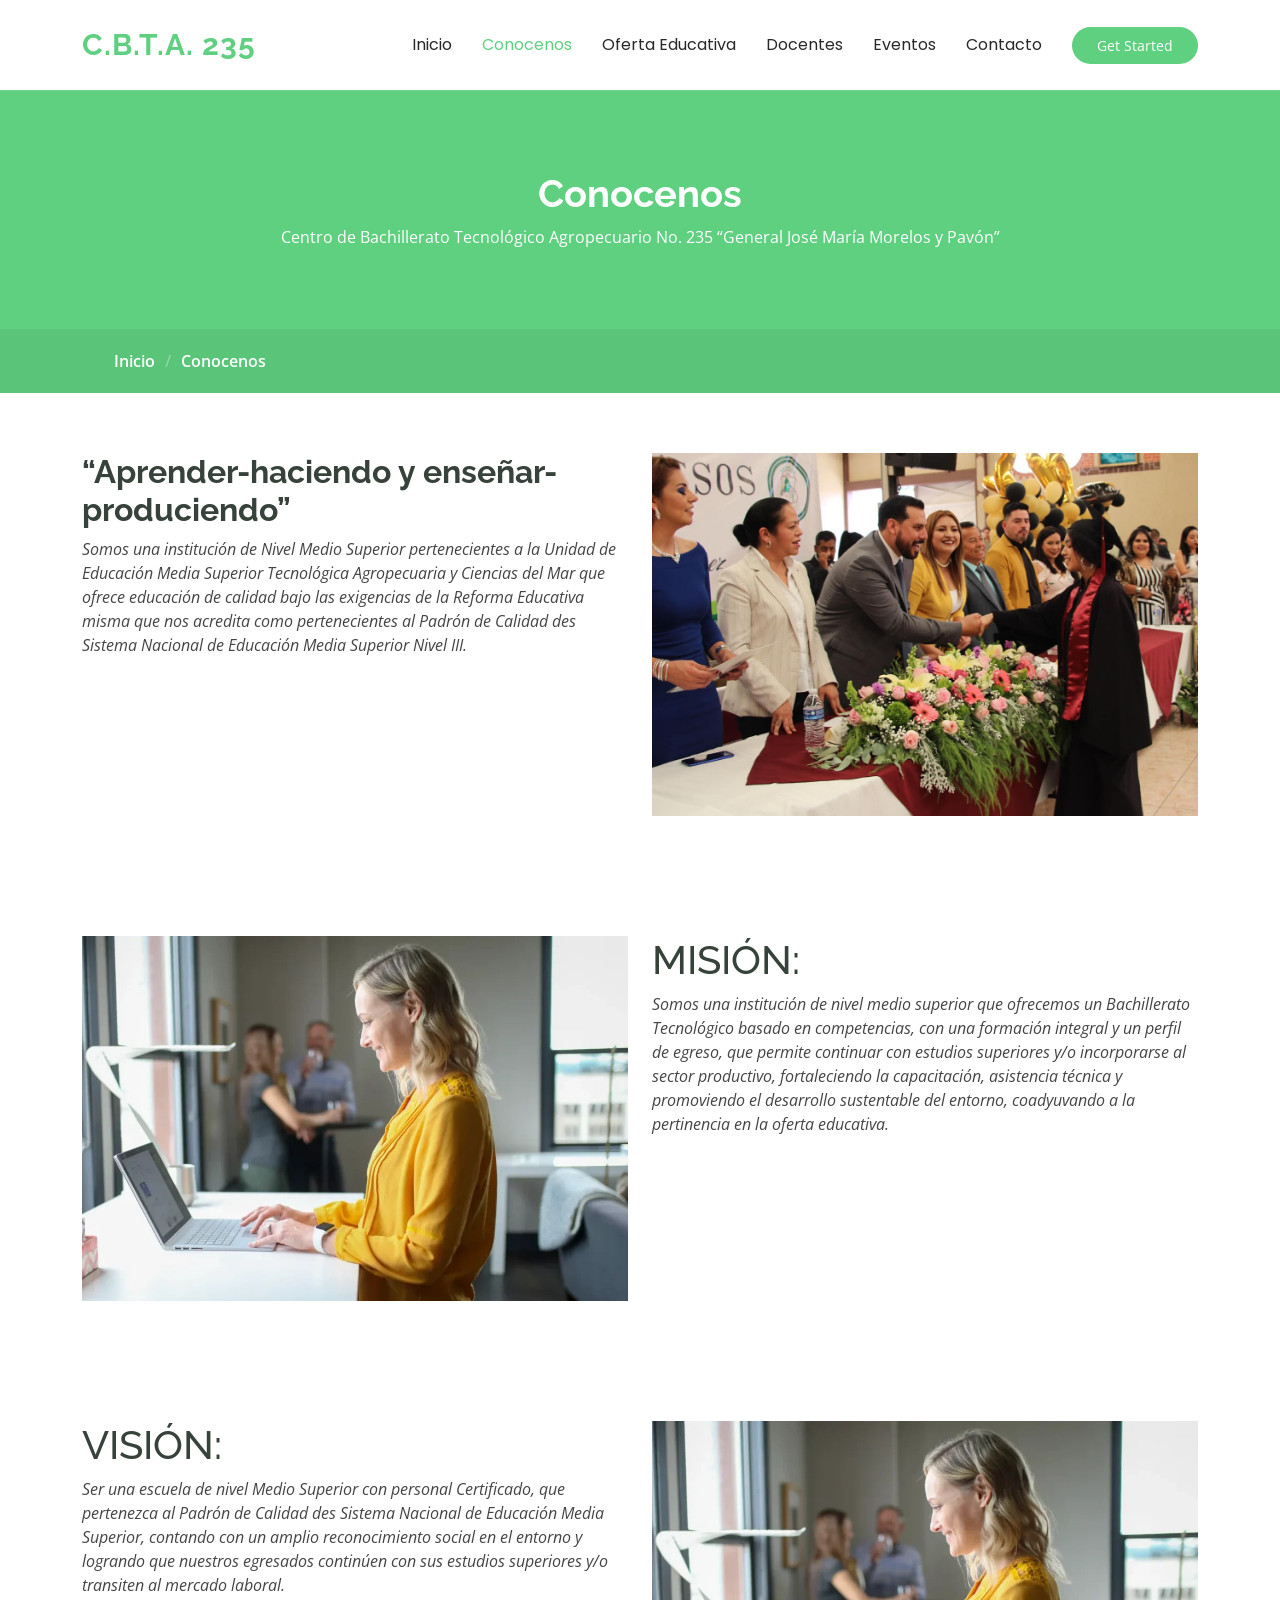
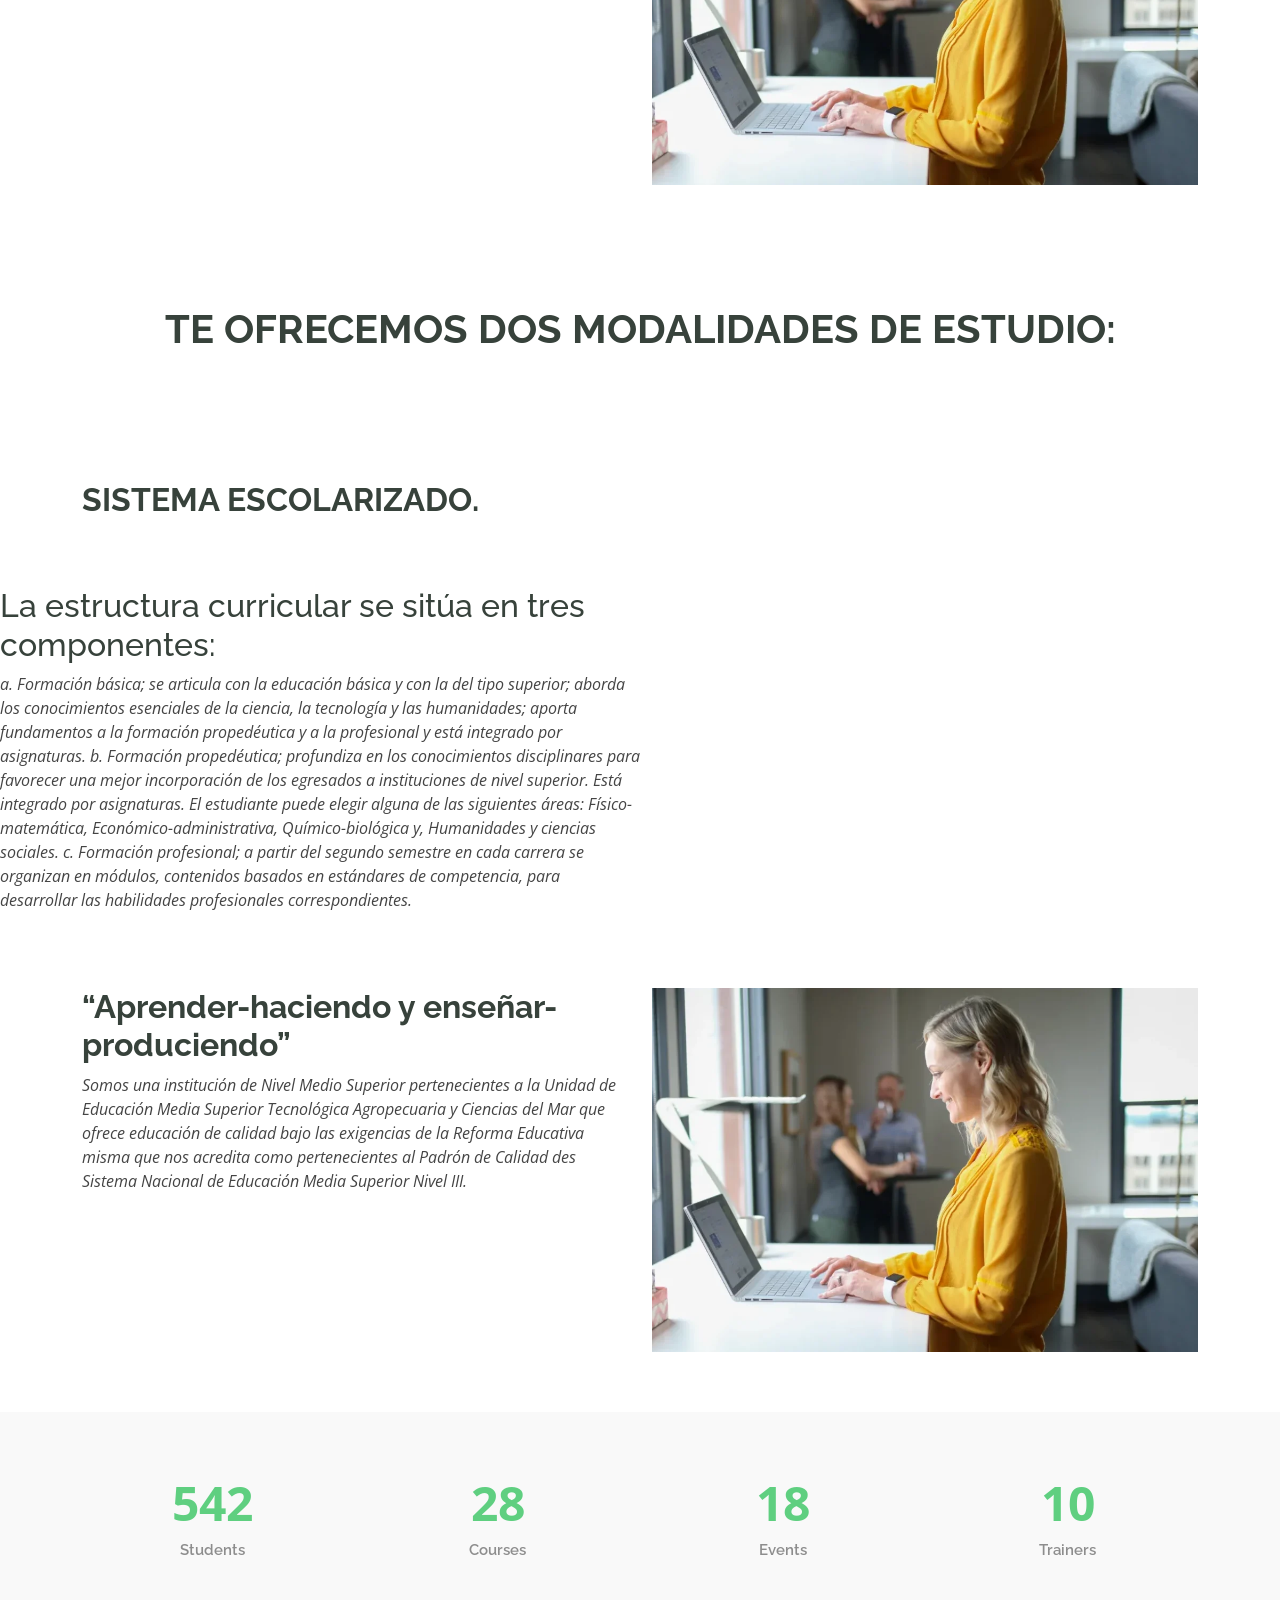
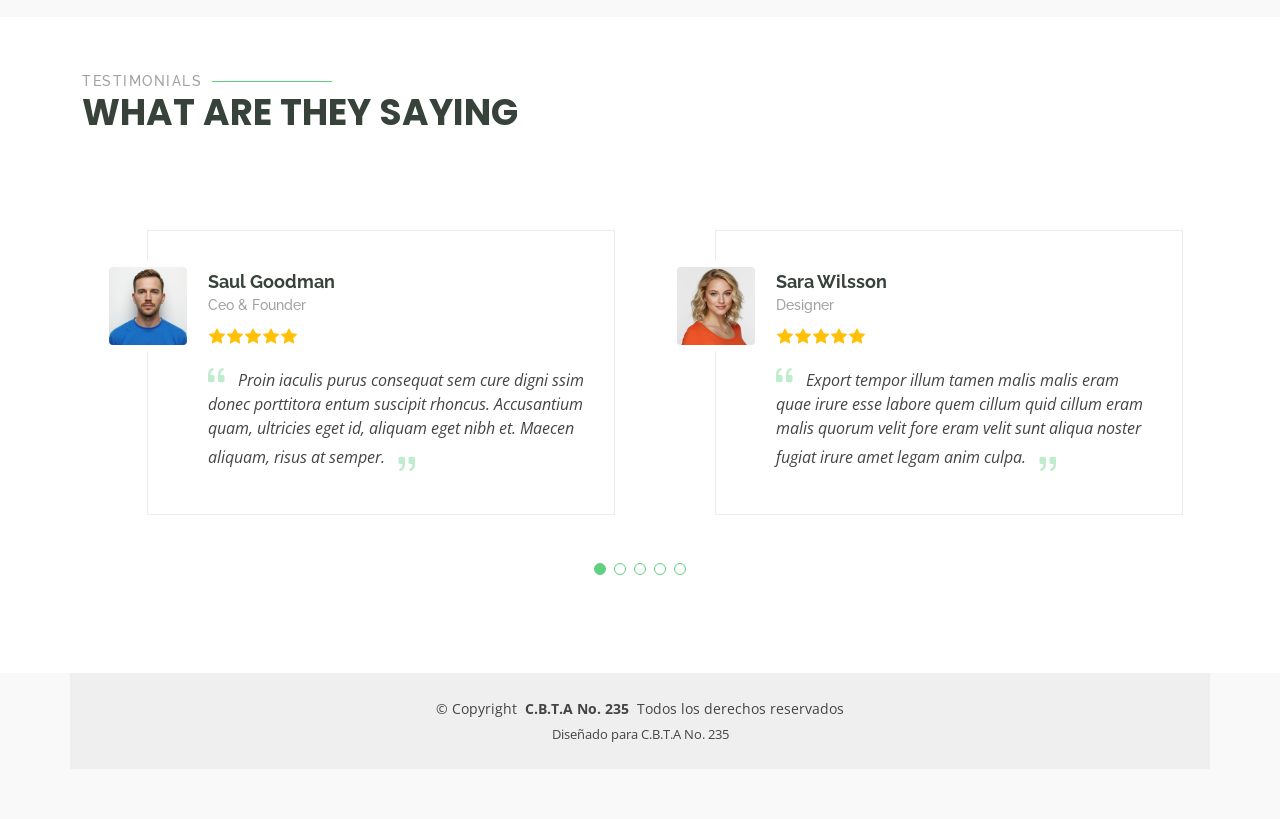
==== commit 17e3423f: "Conocenos" ====
--- a/Pagina/about.html
+++ b/Pagina/about.html
@@ -179,6 +179,31 @@
   <div class="container" data-aos="fade-up">
 
     <h2 class="fw-bold text-start">SISTEMA ESCOLARIZADO.</h2>
+
+  </div>
+
+</section>
+
+<div class="col-lg-6 order-2 order-lg-2 content" data-aos="fade-up" data-aos-delay="200">
+        <h2>La estructura curricular se sitúa en tres componentes:</h2>
+
+        <p class="fst-italic">
+          a. Formación básica; se articula con la educación básica y con la del tipo superior; aborda los 
+          conocimientos esenciales de la ciencia, la tecnología y las humanidades; aporta fundamentos a la 
+          formación propedéutica y a la profesional y está integrado por asignaturas.
+
+          b. Formación propedéutica; profundiza en los conocimientos disciplinares para favorecer una mejor 
+          incorporación de los egresados a instituciones de nivel superior. Está integrado por asignaturas. 
+          El estudiante puede elegir alguna de las siguientes áreas: Físico-matemática, Económico-administrativa, 
+          Químico-biológica y, Humanidades y ciencias sociales.
+
+          c. Formación profesional; a partir del segundo semestre en cada carrera se organizan en módulos, contenidos 
+          basados en estándares de competencia, para desarrollar las habilidades profesionales correspondientes.
+        </p>
+
+      </div>
+
+    </div>
 
   </div>
 
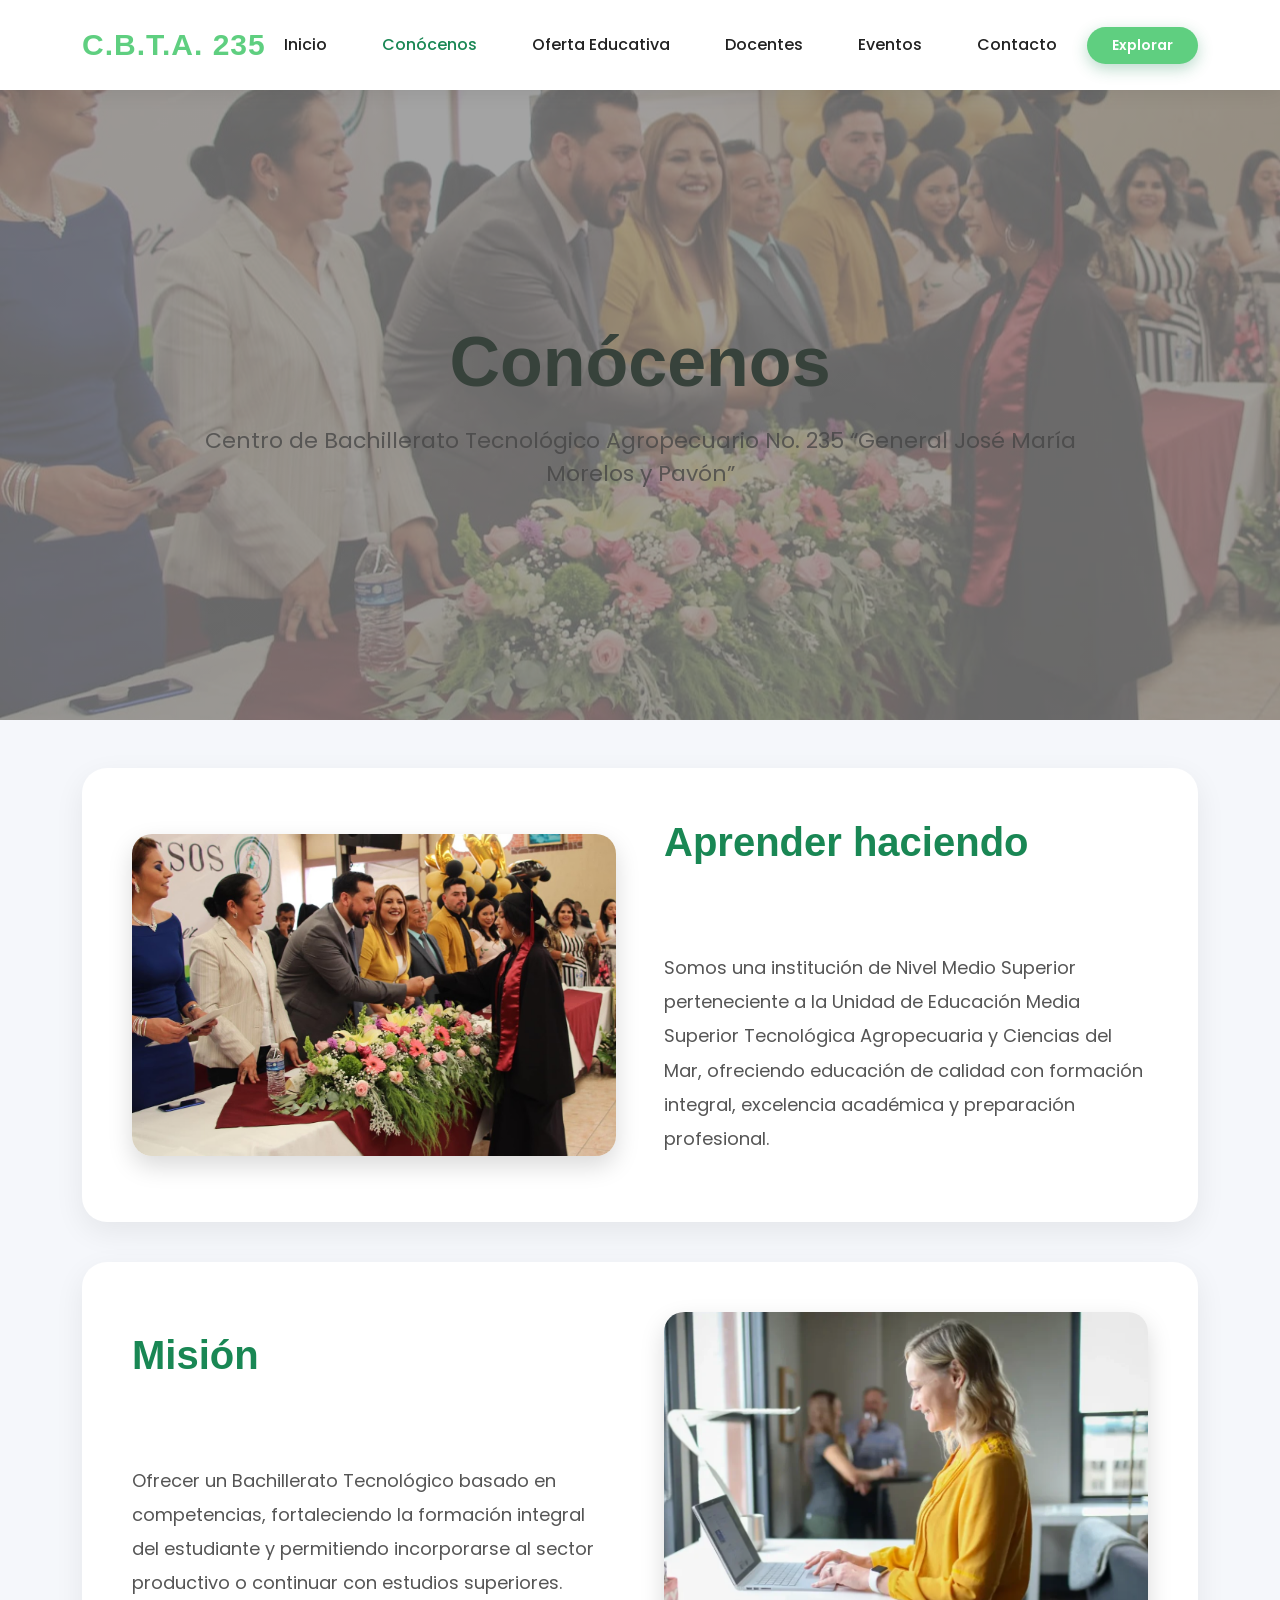
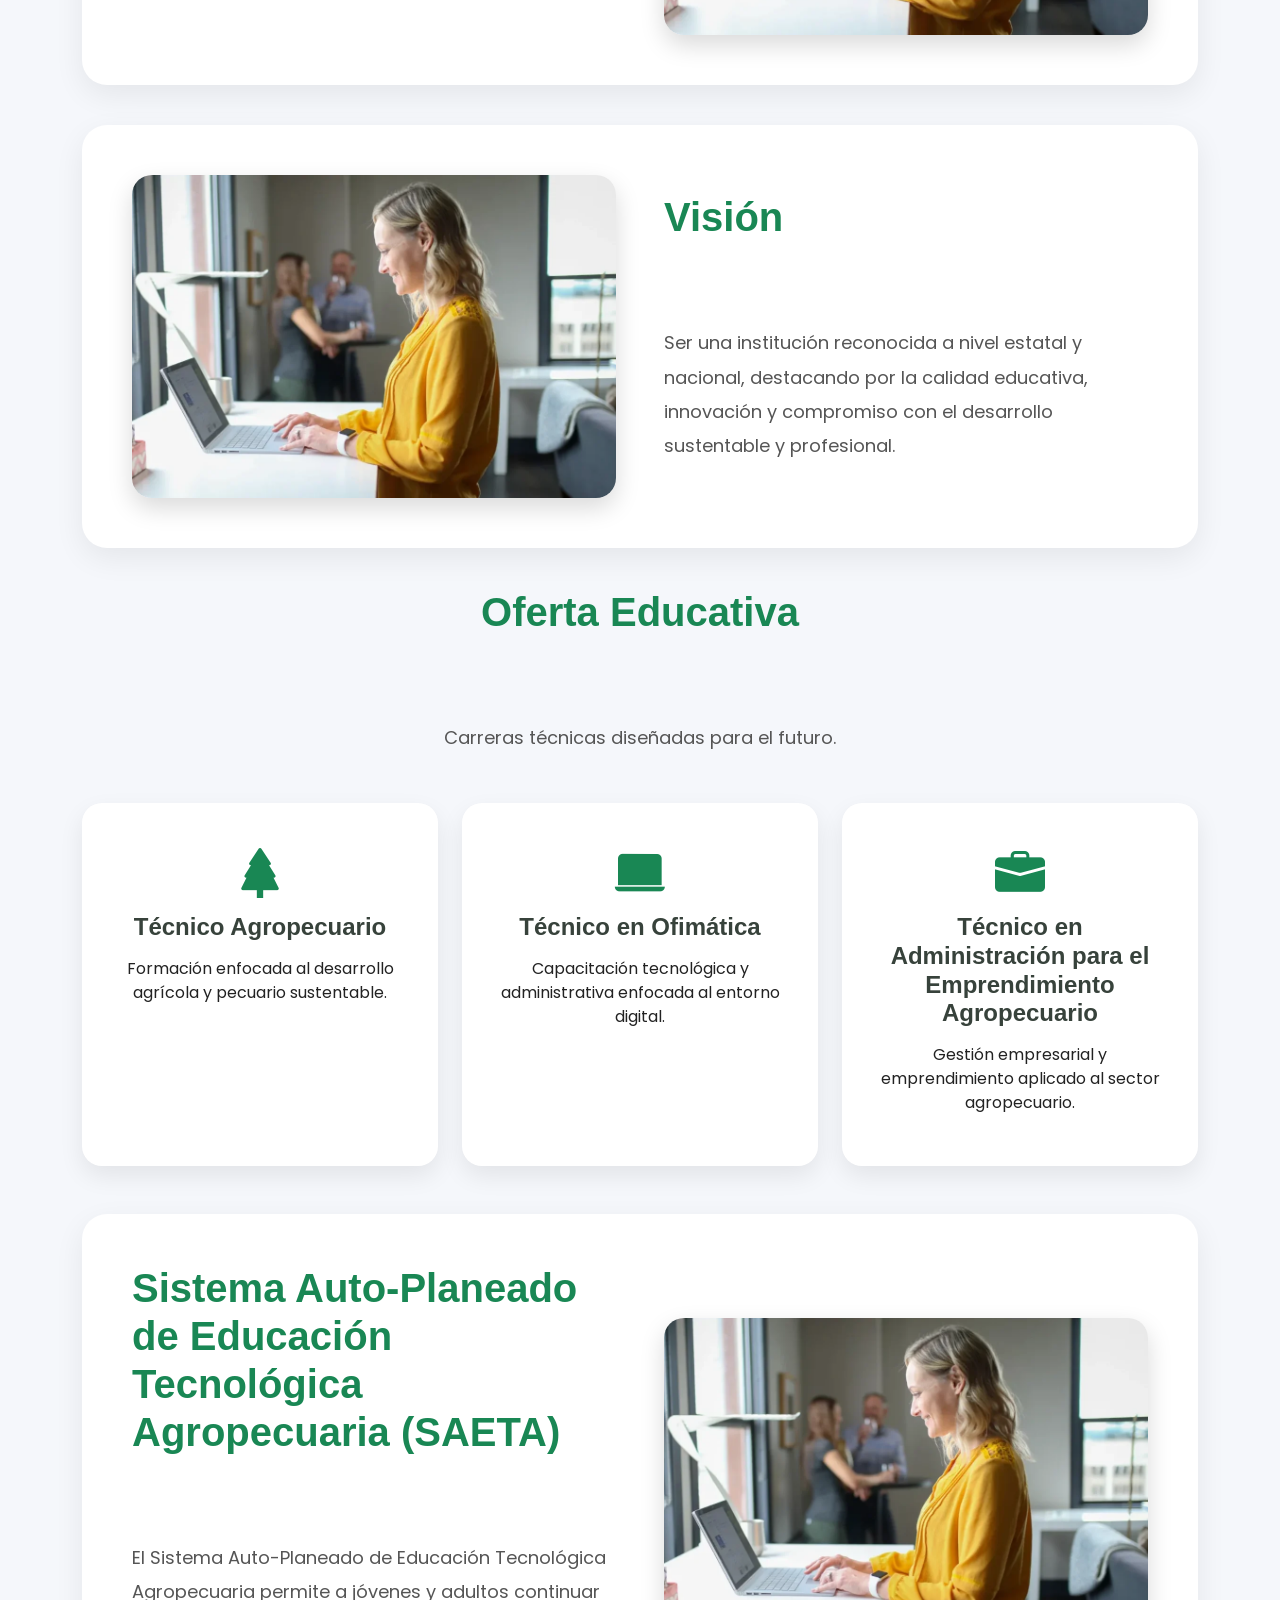
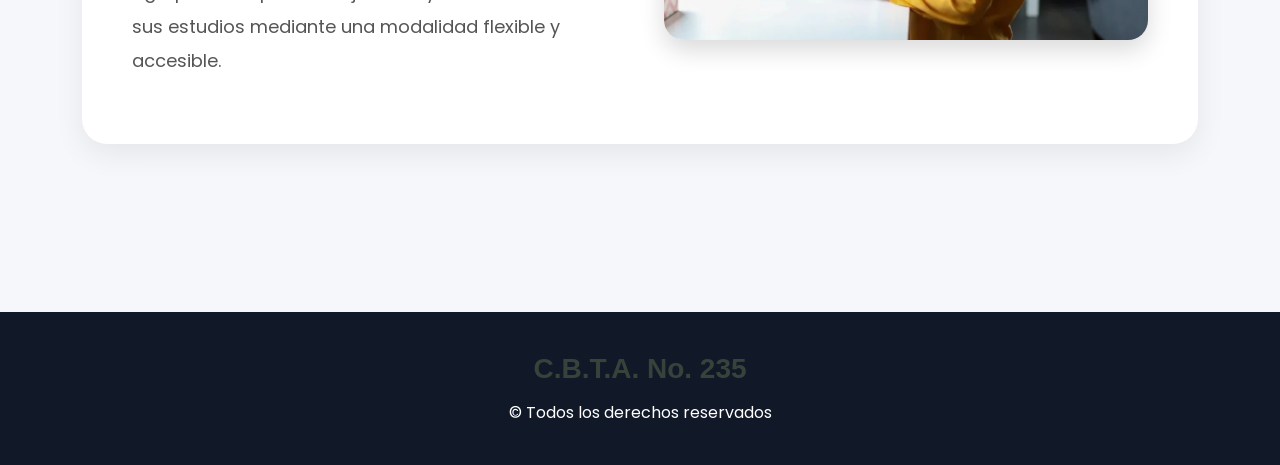
==== commit fb0fd793: "conocenos1.1" ====
--- a/Pagina/about.html
+++ b/Pagina/about.html
@@ -1,455 +1,505 @@
 <!DOCTYPE html>
-<html lang="en">
+<html lang="es">
 
 <head>
   <meta charset="utf-8">
   <meta content="width=device-width, initial-scale=1.0" name="viewport">
-  <title>Conocenos</title>
-  <meta name="description" content="">
-  <meta name="keywords" content="">
+
+  <title>Conócenos | C.B.T.A. 235</title>
 
   <!-- Favicons -->
   <link href="assets/img/favicon.png" rel="icon">
   <link href="assets/img/apple-touch-icon.png" rel="apple-touch-icon">
 
-  <!-- Fonts -->
-  <link href="https://fonts.googleapis.com" rel="preconnect">
-  <link href="https://fonts.gstatic.com" rel="preconnect" crossorigin>
-  <link href="https://fonts.googleapis.com/css2?family=Open+Sans:ital,wght@0,300;0,400;0,500;0,600;0,700;0,800;1,300;1,400;1,500;1,600;1,700;1,800&family=Poppins:ital,wght@0,100;0,200;0,300;0,400;0,500;0,600;0,700;0,800;0,900;1,100;1,200;1,300;1,400;1,500;1,600;1,700;1,800;1,900&family=Raleway:ital,wght@0,100;0,200;0,300;0,400;0,500;0,600;0,700;0,800;0,900;1,100;1,200;1,300;1,400;1,500;1,600;1,700;1,800;1,900&display=swap" rel="stylesheet">
-
-  <!-- Vendor CSS Files -->
+  <!-- Google Fonts -->
+  <link rel="preconnect" href="https://fonts.googleapis.com">
+  <link rel="preconnect" href="https://fonts.gstatic.com" crossorigin>
+
+  <link href="https://fonts.googleapis.com/css2?family=Poppins:wght@300;400;500;600;700;800&display=swap" rel="stylesheet">
+
+  <!-- Vendor CSS -->
   <link href="assets/vendor/bootstrap/css/bootstrap.min.css" rel="stylesheet">
   <link href="assets/vendor/bootstrap-icons/bootstrap-icons.css" rel="stylesheet">
   <link href="assets/vendor/aos/aos.css" rel="stylesheet">
-  <link href="assets/vendor/glightbox/css/glightbox.min.css" rel="stylesheet">
-  <link href="assets/vendor/swiper/swiper-bundle.min.css" rel="stylesheet">
-
-  <!-- Main CSS File -->
+
+  <!-- Main CSS -->
   <link href="assets/css/main.css" rel="stylesheet">
 
+  <style>
+    * {
+      margin: 0;
+      padding: 0;
+      box-sizing: border-box;
+      scroll-behavior: smooth;
+    }
+
+    body {
+      font-family: 'Poppins', sans-serif;
+      background: #f5f7fb;
+      color: #222;
+      overflow-x: hidden;
+    }
+
+    /* NAVBAR */
+
+    .header {
+      background: rgba(255, 255, 255, 0.95);
+      backdrop-filter: blur(12px);
+      box-shadow: 0 2px 20px rgba(0, 0, 0, 0.08);
+      padding: 15px 0;
+      z-index: 999;
+    }
+
+    .sitename {
+      font-size: 30px;
+      font-weight: 800;
+      color: #198754;
+      margin: 0;
+    }
+
+    .navmenu ul {
+      list-style: none;
+      display: flex;
+      gap: 25px;
+      margin: 0;
+      padding: 0;
+    }
+
+    .navmenu a {
+      text-decoration: none;
+      color: #222;
+      font-weight: 500;
+      transition: 0.3s;
+      position: relative;
+    }
+
+    .navmenu a:hover,
+    .navmenu .active {
+      color: #198754;
+    }
+
+    .btn-getstarted {
+      background: linear-gradient(135deg, #198754, #20c997);
+      color: white;
+      padding: 12px 24px;
+      border-radius: 50px;
+      text-decoration: none;
+      font-weight: 600;
+      transition: 0.4s;
+      box-shadow: 0 5px 15px rgba(25, 135, 84, 0.3);
+    }
+
+    .btn-getstarted:hover {
+      transform: translateY(-3px);
+      color: white;
+    }
+
+    /* HERO */
+
+    .hero {
+      min-height: 70vh;
+      background:
+        linear-gradient(rgba(0, 0, 0, 0.6),
+          rgba(0, 0, 0, 0.6)),
+        url('assets/img/about/1.jpg') center/cover no-repeat;
+      display: flex;
+      align-items: center;
+      justify-content: center;
+      text-align: center;
+      color: white;
+      padding: 80px 20px;
+    }
+
+    .hero h1 {
+      font-size: 70px;
+      font-weight: 800;
+      margin-bottom: 20px;
+    }
+
+    .hero p {
+      font-size: 22px;
+      max-width: 900px;
+      margin: auto;
+      opacity: 0.95;
+    }
+
+    /* SECTIONS */
+
+    .section-box {
+      background: white;
+      border-radius: 25px;
+      padding: 50px;
+      margin-bottom: 40px;
+      box-shadow: 0 10px 30px rgba(0, 0, 0, 0.07);
+      transition: 0.4s;
+    }
+
+    .section-box:hover {
+      transform: translateY(-5px);
+    }
+
+    .section-title {
+      font-size: 40px;
+      font-weight: 800;
+      color: #198754;
+      margin-bottom: 25px;
+    }
+
+    .section-text {
+      font-size: 18px;
+      line-height: 1.9;
+      color: #555;
+    }
+
+    .section-img {
+      width: 100%;
+      border-radius: 20px;
+      object-fit: cover;
+      box-shadow: 0 10px 25px rgba(0, 0, 0, 0.15);
+    }
+
+    /* CARDS */
+
+    .career-card {
+      background: white;
+      border-radius: 20px;
+      padding: 35px;
+      text-align: center;
+      box-shadow: 0 10px 25px rgba(0, 0, 0, 0.08);
+      transition: 0.4s;
+      height: 100%;
+    }
+
+    .career-card:hover {
+      transform: translateY(-10px);
+    }
+
+    .career-card i {
+      font-size: 50px;
+      color: #198754;
+      margin-bottom: 20px;
+    }
+
+    .career-card h4 {
+      font-weight: 700;
+      margin-bottom: 15px;
+    }
+
+    /* FOOTER */
+
+    footer {
+      background: #111827;
+      color: white;
+      padding: 40px 0;
+      margin-top: 80px;
+    }
+
+    footer p {
+      margin: 0;
+    }
+
+    /* RESPONSIVE */
+
+    @media(max-width: 991px) {
+
+      .hero h1 {
+        font-size: 45px;
+      }
+
+      .hero p {
+        font-size: 18px;
+      }
+
+      .section-box {
+        padding: 30px;
+      }
+
+      .section-title {
+        font-size: 30px;
+      }
+
+      .navmenu ul {
+        flex-wrap: wrap;
+        justify-content: center;
+      }
+
+    }
+  </style>
+
 </head>
 
-<body class="about-page">
+
+<body class="index-page">
+
+  <!-- NAVBAR -->
 
   <header id="header" class="header d-flex align-items-center sticky-top">
+
     <div class="container-fluid container-xl position-relative d-flex align-items-center">
 
       <a href="index.html" class="logo d-flex align-items-center me-auto">
-      
+
         <h1 class="sitename">C.B.T.A. 235</h1>
+
       </a>
 
       <nav id="navmenu" class="navmenu">
+
         <ul>
-          <li><a href="index.html">Inicio<br></a></li>
-          <li><a href="about.html" class="active">Conocenos</a></li>
+          <li><a href="index.html">Inicio</a></li>
+          <li><a href="about.html" class="active">Conócenos</a></li>
           <li><a href="courses.html">Oferta Educativa</a></li>
           <li><a href="trainers.html">Docentes</a></li>
           <li><a href="events.html">Eventos</a></li>
           <li><a href="contact.html">Contacto</a></li>
         </ul>
+
         <i class="mobile-nav-toggle d-xl-none bi bi-list"></i>
+
       </nav>
 
-      <a class="btn-getstarted" href="courses.html">Get Started</a>
-
-    </div>
+      <a class="btn-getstarted" href="courses.html">
+        Explorar
+      </a>
+
+    </div>
+
   </header>
 
-  <main class="main">
-
-    <!-- Page Title -->
-    <div class="page-title" data-aos="fade">
-      <div class="heading">
-        <div class="container">
-          <div class="row d-flex justify-content-center text-center">
-            <div class="col-lg-8">
-              <h1>Conocenos<br></h1>
-              <p class="mb-0">Centro de Bachillerato Tecnológico Agropecuario No. 235 “General José María Morelos y Pavón”</p>
-            </div>
-          </div>
-        </div>
-      </div>
-      <nav class="breadcrumbs">
-        <div class="container">
-          <ol>
-            <li><a href="index.html">Inicio</a></li>
-            <li class="current">Conocenos<br></li>
-          </ol>
-        </div>
-      </nav>
-    </div><!-- End Page Title -->
-
-    <!-- About Us Section -->
-    <section id="about-us" class="section about-us">
-
-      <div class="container">
-
-        <div class="row gy-4">
-
-          <div class="col-lg-6 order-1 order-lg-2" data-aos="fade-up" data-aos-delay="100">
-            <img src="assets/img/about/1.jpg" class="img-fluid" alt="">
-          </div>
-
-          <div class="col-lg-6 order-2 order-lg-1 content" data-aos="fade-up" data-aos-delay="200">
-            <h3>“Aprender-haciendo y enseñar-produciendo”</h3>
-            <p class="fst-italic">
-              Somos una institución de Nivel Medio Superior pertenecientes a la Unidad de Educación Media 
-              Superior Tecnológica Agropecuaria y Ciencias del Mar que ofrece educación de calidad bajo las 
-              exigencias de la Reforma Educativa misma que nos acredita como pertenecientes al Padrón de 
-              Calidad des Sistema Nacional de Educación Media Superior Nivel III.
-            </p>
-          </div>
-
-        </div>
-
-      </div>
-
-    </section><!-- /About Us Section -->
-
-<section id="about-us" class="section about-us">
-
-  <div class="container">
-
-    <div class="row gy-4">
-
-      <!-- IMAGEN IZQUIERDA -->
-      <div class="col-lg-6 order-1 order-lg-1" data-aos="fade-up" data-aos-delay="100">
-        <img src="assets/img/about/about-1.webp" class="img-fluid" alt="">
-      </div>
-
-      <!-- TEXTO DERECHA -->
-      <div class="col-lg-6 order-2 order-lg-2 content" data-aos="fade-up" data-aos-delay="200">
-        <h1>MISIÓN:</h1>
-
-        <p class="fst-italic">
-          Somos una institución de nivel medio superior que ofrecemos un Bachillerato Tecnológico 
-          basado en competencias, con una formación integral y un perfil de egreso, que permite 
-          continuar con estudios superiores y/o incorporarse al sector productivo, fortaleciendo 
-          la capacitación, asistencia técnica y promoviendo el desarrollo sustentable del entorno, 
-          coadyuvando a la pertinencia en la oferta educativa.
-        </p>
-
-      </div>
-
-    </div>
-
-  </div>
-
-</section>
-
-    <section id="about-us" class="section about-us">
-
-      <div class="container">
-
-        <div class="row gy-4">
-
-          <div class="col-lg-6 order-1 order-lg-2" data-aos="fade-up" data-aos-delay="100">
-            <img src="assets/img/about/about-1.webp" class="img-fluid" alt="">
-          </div>
-
-          <div class="col-lg-6 order-2 order-lg-1 content" data-aos="fade-up" data-aos-delay="200">
-            <h1>VISIÓN:</h1>
-            <p class="fst-italic">
-              Ser una escuela de nivel Medio Superior con personal Certificado, que pertenezca al Padrón de 
-              Calidad des Sistema Nacional de Educación Media Superior, contando con un amplio reconocimiento 
-              social en el entorno y logrando que nuestros egresados continúen con sus estudios superiores y/o 
-              transiten al mercado laboral.
-            </p>
-          </div>
-
-        </div>
-
-      </div>
-
-    </section>
-
-    <section class="section">
-
-  <div class="container text-center" data-aos="fade-up">
-
-    <h1 class="fw-bold">TE OFRECEMOS DOS MODALIDADES DE ESTUDIO:</h1>
-
-  </div>
-
-</section>
-
-<section class="section">
-
-  <div class="container" data-aos="fade-up">
-
-    <h2 class="fw-bold text-start">SISTEMA ESCOLARIZADO.</h2>
-
-  </div>
-
-</section>
-
-<div class="col-lg-6 order-2 order-lg-2 content" data-aos="fade-up" data-aos-delay="200">
-        <h2>La estructura curricular se sitúa en tres componentes:</h2>
-
-        <p class="fst-italic">
-          a. Formación básica; se articula con la educación básica y con la del tipo superior; aborda los 
-          conocimientos esenciales de la ciencia, la tecnología y las humanidades; aporta fundamentos a la 
-          formación propedéutica y a la profesional y está integrado por asignaturas.
-
-          b. Formación propedéutica; profundiza en los conocimientos disciplinares para favorecer una mejor 
-          incorporación de los egresados a instituciones de nivel superior. Está integrado por asignaturas. 
-          El estudiante puede elegir alguna de las siguientes áreas: Físico-matemática, Económico-administrativa, 
-          Químico-biológica y, Humanidades y ciencias sociales.
-
-          c. Formación profesional; a partir del segundo semestre en cada carrera se organizan en módulos, contenidos 
-          basados en estándares de competencia, para desarrollar las habilidades profesionales correspondientes.
-        </p>
-
-      </div>
-
-    </div>
-
-  </div>
-
-</section>
-
-    <section id="about-us" class="section about-us">
-
-      <div class="container">
-
-        <div class="row gy-4">
-
-          <div class="col-lg-6 order-1 order-lg-2" data-aos="fade-up" data-aos-delay="100">
-            <img src="assets/img/about/about-1.webp" class="img-fluid" alt="">
-          </div>
-
-          <div class="col-lg-6 order-2 order-lg-1 content" data-aos="fade-up" data-aos-delay="200">
-            <h3>“Aprender-haciendo y enseñar-produciendo”</h3>
-            <p class="fst-italic">
-              Somos una institución de Nivel Medio Superior pertenecientes a la Unidad de Educación Media 
-              Superior Tecnológica Agropecuaria y Ciencias del Mar que ofrece educación de calidad bajo las 
-              exigencias de la Reforma Educativa misma que nos acredita como pertenecientes al Padrón de 
-              Calidad des Sistema Nacional de Educación Media Superior Nivel III.
-            </p>
-          </div>
-
-        </div>
-
-      </div>
-
-    </section>
-
-
-    <!-- Counts Section -->
-    <section id="counts" class="section counts light-background">
-
-      <div class="container" data-aos="fade-up" data-aos-delay="100">
-
-        <div class="row gy-4">
-
-          <div class="col-lg-3 col-md-6">
-            <div class="stats-item text-center w-100 h-100">
-              <span data-purecounter-start="0" data-purecounter-end="1232" data-purecounter-duration="1" class="purecounter"></span>
-              <p>Students</p>
-            </div>
-          </div><!-- End Stats Item -->
-
-          <div class="col-lg-3 col-md-6">
-            <div class="stats-item text-center w-100 h-100">
-              <span data-purecounter-start="0" data-purecounter-end="64" data-purecounter-duration="1" class="purecounter"></span>
-              <p>Courses</p>
-            </div>
-          </div><!-- End Stats Item -->
-
-          <div class="col-lg-3 col-md-6">
-            <div class="stats-item text-center w-100 h-100">
-              <span data-purecounter-start="0" data-purecounter-end="42" data-purecounter-duration="1" class="purecounter"></span>
-              <p>Events</p>
-            </div>
-          </div><!-- End Stats Item -->
-
-          <div class="col-lg-3 col-md-6">
-            <div class="stats-item text-center w-100 h-100">
-              <span data-purecounter-start="0" data-purecounter-end="24" data-purecounter-duration="1" class="purecounter"></span>
-              <p>Trainers</p>
-            </div>
-          </div><!-- End Stats Item -->
-
-        </div>
-
-      </div>
-
-    </section><!-- /Counts Section -->
-
-    <!-- Testimonials Section -->
-    <section id="testimonials" class="testimonials section">
-
-      <!-- Section Title -->
-      <div class="container section-title" data-aos="fade-up">
-        <h2>Testimonials</h2>
-        <p>What are they saying</p>
-      </div><!-- End Section Title -->
-
-      <div class="container" data-aos="fade-up" data-aos-delay="100">
-
-        <div class="swiper init-swiper">
-          <script type="application/json" class="swiper-config">
-            {
-              "loop": true,
-              "speed": 600,
-              "autoplay": {
-                "delay": 5000
-              },
-              "slidesPerView": "auto",
-              "pagination": {
-                "el": ".swiper-pagination",
-                "type": "bullets",
-                "clickable": true
-              },
-              "breakpoints": {
-                "320": {
-                  "slidesPerView": 1,
-                  "spaceBetween": 40
-                },
-                "1200": {
-                  "slidesPerView": 2,
-                  "spaceBetween": 20
-                }
-              }
-            }
-          </script>
-          <div class="swiper-wrapper">
-
-            <div class="swiper-slide">
-              <div class="testimonial-wrap">
-                <div class="testimonial-item">
-                  <img src="assets/img/person/person-m-9.webp" class="testimonial-img" alt="">
-                  <h3>Saul Goodman</h3>
-                  <h4>Ceo &amp; Founder</h4>
-                  <div class="stars">
-                    <i class="bi bi-star-fill"></i><i class="bi bi-star-fill"></i><i class="bi bi-star-fill"></i><i class="bi bi-star-fill"></i><i class="bi bi-star-fill"></i>
-                  </div>
-                  <p>
-                    <i class="bi bi-quote quote-icon-left"></i>
-                    <span>Proin iaculis purus consequat sem cure digni ssim donec porttitora entum suscipit rhoncus. Accusantium quam, ultricies eget id, aliquam eget nibh et. Maecen aliquam, risus at semper.</span>
-                    <i class="bi bi-quote quote-icon-right"></i>
-                  </p>
-                </div>
-              </div>
-            </div><!-- End testimonial item -->
-
-            <div class="swiper-slide">
-              <div class="testimonial-wrap">
-                <div class="testimonial-item">
-                  <img src="assets/img/person/person-f-5.webp" class="testimonial-img" alt="">
-                  <h3>Sara Wilsson</h3>
-                  <h4>Designer</h4>
-                  <div class="stars">
-                    <i class="bi bi-star-fill"></i><i class="bi bi-star-fill"></i><i class="bi bi-star-fill"></i><i class="bi bi-star-fill"></i><i class="bi bi-star-fill"></i>
-                  </div>
-                  <p>
-                    <i class="bi bi-quote quote-icon-left"></i>
-                    <span>Export tempor illum tamen malis malis eram quae irure esse labore quem cillum quid cillum eram malis quorum velit fore eram velit sunt aliqua noster fugiat irure amet legam anim culpa.</span>
-                    <i class="bi bi-quote quote-icon-right"></i>
-                  </p>
-                </div>
-              </div>
-            </div><!-- End testimonial item -->
-
-            <div class="swiper-slide">
-              <div class="testimonial-wrap">
-                <div class="testimonial-item">
-                  <img src="assets/img/person/person-f-12.webp" class="testimonial-img" alt="">
-                  <h3>Jena Karlis</h3>
-                  <h4>Store Owner</h4>
-                  <div class="stars">
-                    <i class="bi bi-star-fill"></i><i class="bi bi-star-fill"></i><i class="bi bi-star-fill"></i><i class="bi bi-star-fill"></i><i class="bi bi-star-fill"></i>
-                  </div>
-                  <p>
-                    <i class="bi bi-quote quote-icon-left"></i>
-                    <span>Enim nisi quem export duis labore cillum quae magna enim sint quorum nulla quem veniam duis minim tempor labore quem eram duis noster aute amet eram fore quis sint minim.</span>
-                    <i class="bi bi-quote quote-icon-right"></i>
-                  </p>
-                </div>
-              </div>
-            </div><!-- End testimonial item -->
-
-            <div class="swiper-slide">
-              <div class="testimonial-wrap">
-                <div class="testimonial-item">
-                  <img src="assets/img/person/person-m-12.webp" class="testimonial-img" alt="">
-                  <h3>Matt Brandon</h3>
-                  <h4>Freelancer</h4>
-                  <div class="stars">
-                    <i class="bi bi-star-fill"></i><i class="bi bi-star-fill"></i><i class="bi bi-star-fill"></i><i class="bi bi-star-fill"></i><i class="bi bi-star-fill"></i>
-                  </div>
-                  <p>
-                    <i class="bi bi-quote quote-icon-left"></i>
-                    <span>Fugiat enim eram quae cillum dolore dolor amet nulla culpa multos export minim fugiat minim velit minim dolor enim duis veniam ipsum anim magna sunt elit fore quem dolore labore illum veniam.</span>
-                    <i class="bi bi-quote quote-icon-right"></i>
-                  </p>
-                </div>
-              </div>
-            </div><!-- End testimonial item -->
-
-            <div class="swiper-slide">
-              <div class="testimonial-wrap">
-                <div class="testimonial-item">
-                  <img src="assets/img/person/person-m-13.webp" class="testimonial-img" alt="">
-                  <h3>John Larson</h3>
-                  <h4>Entrepreneur</h4>
-                  <div class="stars">
-                    <i class="bi bi-star-fill"></i><i class="bi bi-star-fill"></i><i class="bi bi-star-fill"></i><i class="bi bi-star-fill"></i><i class="bi bi-star-fill"></i>
-                  </div>
-                  <p>
-                    <i class="bi bi-quote quote-icon-left"></i>
-                    <span>Quis quorum aliqua sint quem legam fore sunt eram irure aliqua veniam tempor noster veniam enim culpa labore duis sunt culpa nulla illum cillum fugiat legam esse veniam culpa fore nisi cillum quid.</span>
-                    <i class="bi bi-quote quote-icon-right"></i>
-                  </p>
-                </div>
-              </div>
-            </div><!-- End testimonial item -->
-
-          </div>
-          <div class="swiper-pagination"></div>
-        </div>
-
-      </div>
-
-    </section><!-- /Testimonials Section -->
+  <!-- HERO -->
+
+  <section class="hero">
+
+    <div class="container" data-aos="zoom-in">
+
+      <h1>Conócenos</h1>
+
+      <p>
+        Centro de Bachillerato Tecnológico Agropecuario No. 235
+        “General José María Morelos y Pavón”
+      </p>
+
+    </div>
+
+  </section>
+
+  <!-- MAIN -->
+
+  <main class="container py-5">
+
+    <!-- ABOUT -->
+
+    <div class="section-box">
+
+      <div class="row align-items-center g-5">
+
+        <div class="col-lg-6" data-aos="fade-right">
+          <img src="assets/img/about/1.jpg" class="section-img" alt="">
+        </div>
+
+        <div class="col-lg-6" data-aos="fade-left">
+
+          <h2 class="section-title">
+            Aprender haciendo
+          </h2>
+
+          <p class="section-text">
+            Somos una institución de Nivel Medio Superior perteneciente a la
+            Unidad de Educación Media Superior Tecnológica Agropecuaria y Ciencias
+            del Mar, ofreciendo educación de calidad con formación integral,
+            excelencia académica y preparación profesional.
+          </p>
+
+        </div>
+
+      </div>
+
+    </div>
+
+    <!-- MISION -->
+
+    <div class="section-box">
+
+      <div class="row align-items-center g-5">
+
+        <div class="col-lg-6 order-lg-2" data-aos="fade-left">
+          <img src="assets/img/about/about-1.webp" class="section-img" alt="">
+        </div>
+
+        <div class="col-lg-6 order-lg-1" data-aos="fade-right">
+
+          <h2 class="section-title">
+            Misión
+          </h2>
+
+          <p class="section-text">
+            Ofrecer un Bachillerato Tecnológico basado en competencias,
+            fortaleciendo la formación integral del estudiante y permitiendo
+            incorporarse al sector productivo o continuar con estudios superiores.
+          </p>
+
+        </div>
+
+      </div>
+
+    </div>
+
+    <!-- VISION -->
+
+    <div class="section-box">
+
+      <div class="row align-items-center g-5">
+
+        <div class="col-lg-6" data-aos="fade-right">
+          <img src="assets/img/about/about-1.webp" class="section-img" alt="">
+        </div>
+
+        <div class="col-lg-6" data-aos="fade-left">
+
+          <h2 class="section-title">
+            Visión
+          </h2>
+
+          <p class="section-text">
+            Ser una institución reconocida a nivel estatal y nacional,
+            destacando por la calidad educativa, innovación y compromiso
+            con el desarrollo sustentable y profesional.
+          </p>
+
+        </div>
+
+      </div>
+
+    </div>
+
+    <!-- OFERTA -->
+
+    <div class="text-center mb-5" data-aos="fade-up">
+
+      <h2 class="section-title">
+        Oferta Educativa
+      </h2>
+
+      <p class="section-text">
+        Carreras técnicas diseñadas para el futuro.
+      </p>
+
+    </div>
+
+    <div class="row g-4">
+
+      <div class="col-lg-4 col-md-6" data-aos="zoom-in">
+
+        <div class="career-card">
+
+          <i class="bi bi-tree-fill"></i>
+
+          <h4>Técnico Agropecuario</h4>
+
+          <p>
+            Formación enfocada al desarrollo agrícola y pecuario sustentable.
+          </p>
+
+        </div>
+
+      </div>
+
+      <div class="col-lg-4 col-md-6" data-aos="zoom-in">
+
+        <div class="career-card">
+
+          <i class="bi bi-laptop-fill"></i>
+
+          <h4>Técnico en Ofimática</h4>
+
+          <p>
+            Capacitación tecnológica y administrativa enfocada al entorno digital.
+          </p>
+
+        </div>
+
+      </div>
+
+      <div class="col-lg-4 col-md-6" data-aos="zoom-in">
+
+        <div class="career-card">
+
+          <i class="bi bi-briefcase-fill"></i>
+
+          <h4>Técnico en Administración para el Emprendimiento Agropecuario</h4>
+
+          <p>
+            Gestión empresarial y emprendimiento aplicado al sector agropecuario.
+          </p>
+
+        </div>
+
+      </div>
+
+    </div>
+
+    <!-- SAETA -->
+
+    <div class="section-box mt-5">
+
+      <div class="row align-items-center g-5">
+
+        <div class="col-lg-6 order-lg-2" data-aos="fade-left">
+          <img src="assets/img/about/about-1.webp" class="section-img" alt="">
+        </div>
+
+        <div class="col-lg-6 order-lg-1" data-aos="fade-right">
+
+          <h2 class="section-title">
+            Sistema Auto-Planeado de Educación Tecnológica Agropecuaria (SAETA)
+          </h2>
+
+          <p class="section-text">
+            El Sistema Auto-Planeado de Educación Tecnológica Agropecuaria
+            permite a jóvenes y adultos continuar sus estudios mediante una
+            modalidad flexible y accesible.
+          </p>
+
+        </div>
+
+      </div>
+
+    </div>
 
   </main>
 
-  <footer id="footer" class="footer position-relative light-background">
-
-  <div class="container copyright text-center mt-4">
-    <p>
-      © <span>Copyright</span>
-      <strong class="px-1 sitename">C.B.T.A No. 235</strong>
-      <span>Todos los derechos reservados</span>
-    </p>
-
-    <div class="credits">
-      Diseñado para C.B.T.A No. 235
-    </div>
-  </div>
-
-</footer>
-
-<!-- Scroll Top -->
-<a href="#" id="scroll-top" class="scroll-top d-flex align-items-center justify-content-center">
-  <i class="bi bi-arrow-up-short"></i>
-</a>
-
-<!-- Preloader -->
-<div id="preloader"></div>
-
-<!-- Vendor JS Files -->
-<script src="assets/vendor/bootstrap/js/bootstrap.bundle.min.js"></script>
-<script src="assets/vendor/php-email-form/validate.js"></script>
-<script src="assets/vendor/aos/aos.js"></script>
-<script src="assets/vendor/glightbox/js/glightbox.min.js"></script>
-<script src="assets/vendor/purecounter/purecounter_vanilla.js"></script>
-<script src="assets/vendor/swiper/swiper-bundle.min.js"></script>
-
-<!-- Main JS File -->
-<script src="assets/js/main.js"></script>
+  <!-- FOOTER -->
+
+  <footer>
+
+    <div class="container text-center">
+
+      <h3 class="fw-bold mb-3">
+        C.B.T.A. No. 235
+      </h3>
+
+      <p>
+        © Todos los derechos reservados
+      </p>
+
+    </div>
+
+  </footer>
+
+  <!-- JS -->
+
+  <script src="assets/vendor/bootstrap/js/bootstrap.bundle.min.js"></script>
+  <script src="assets/vendor/aos/aos.js"></script>
+
+  <script>
+    AOS.init({
+      duration: 1000,
+      once: true
+    });
+  </script>
+
+  <!-- MAIN JS -->
+ <script src="assets/js/main.js"></script>
 
 </body>
 
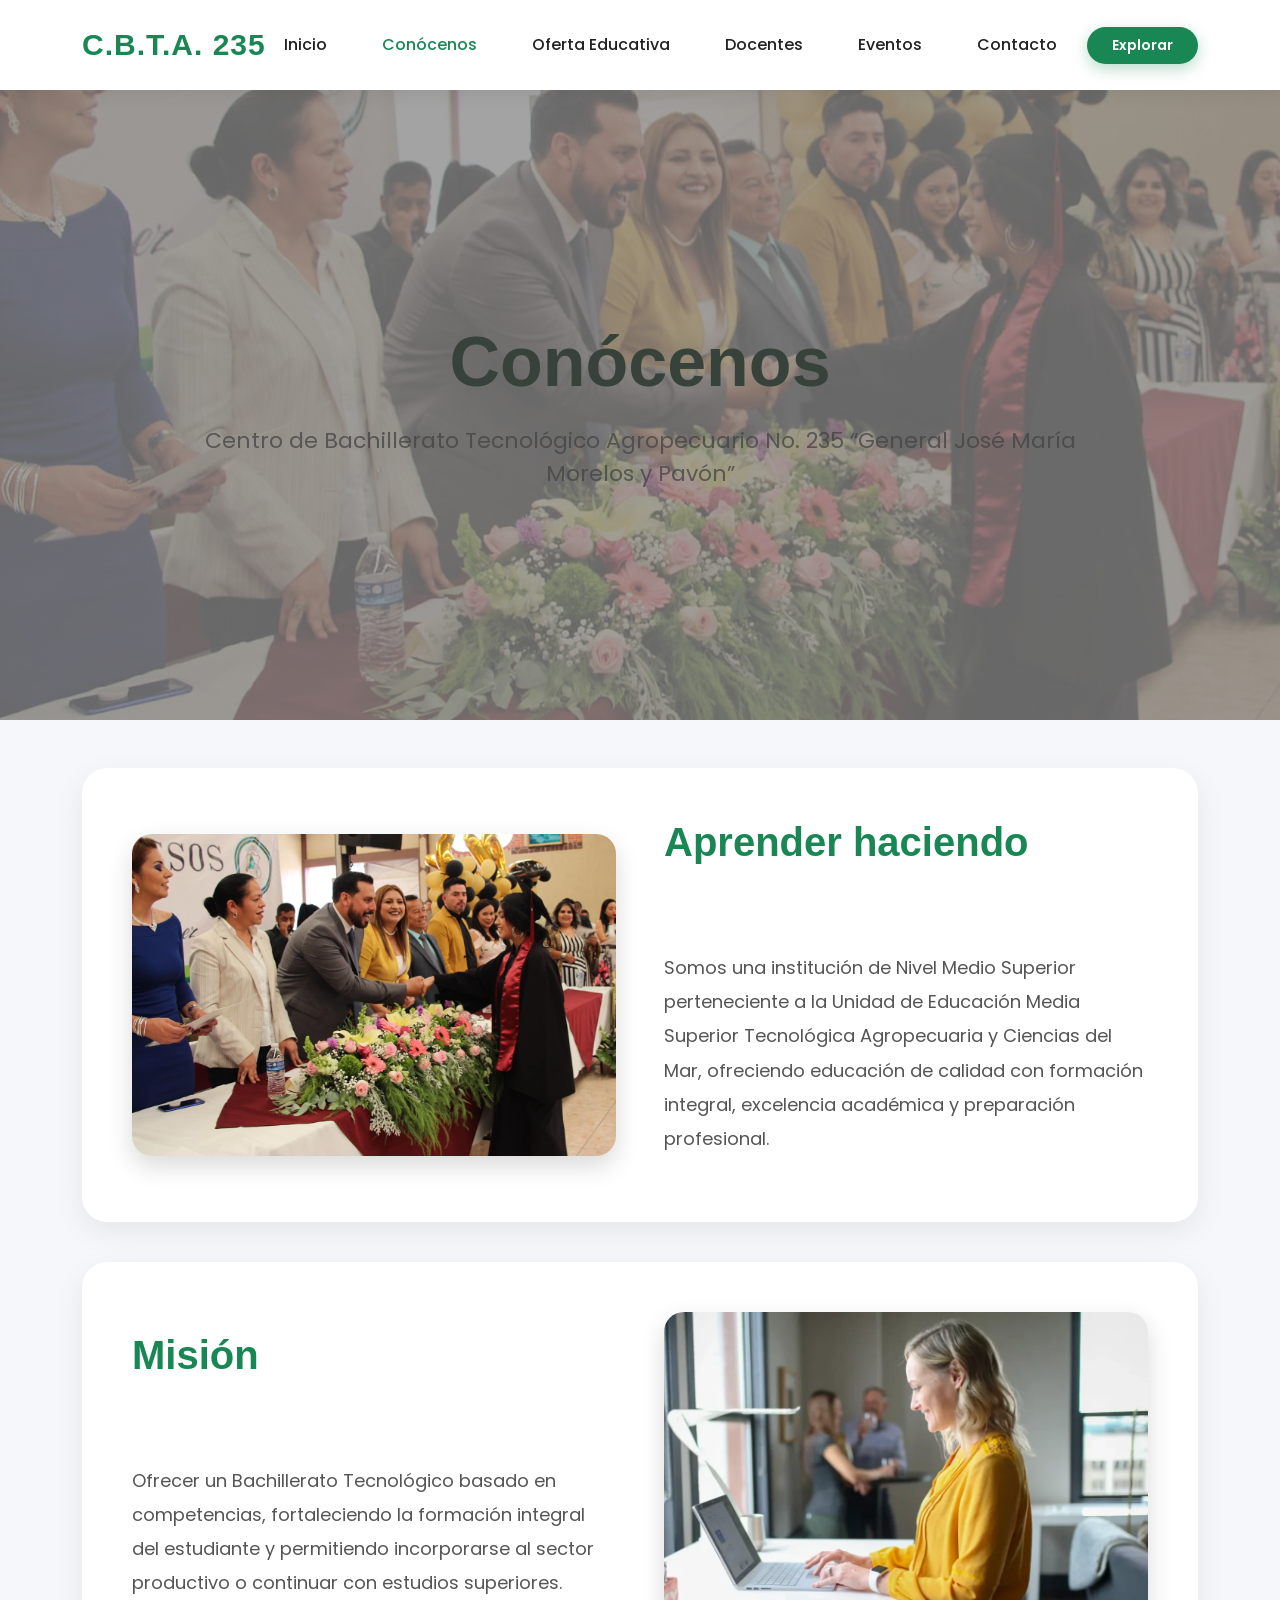
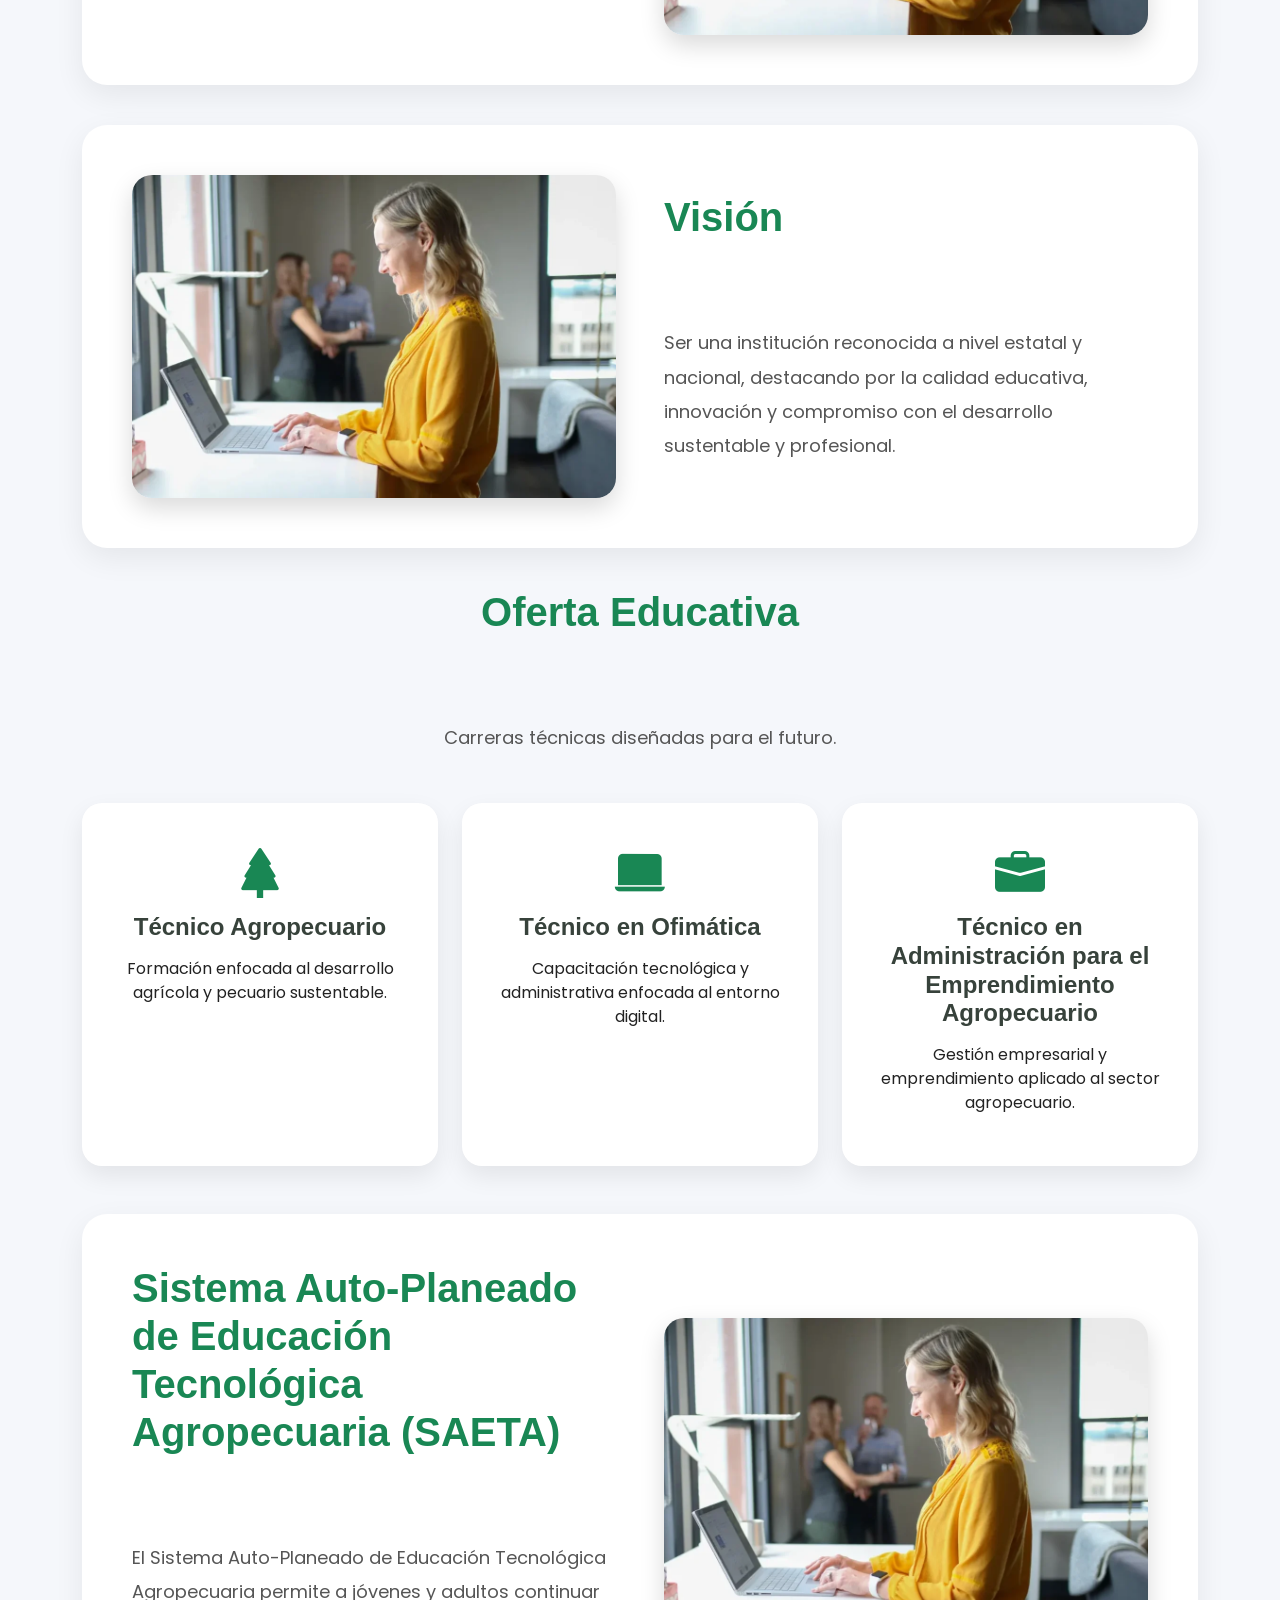
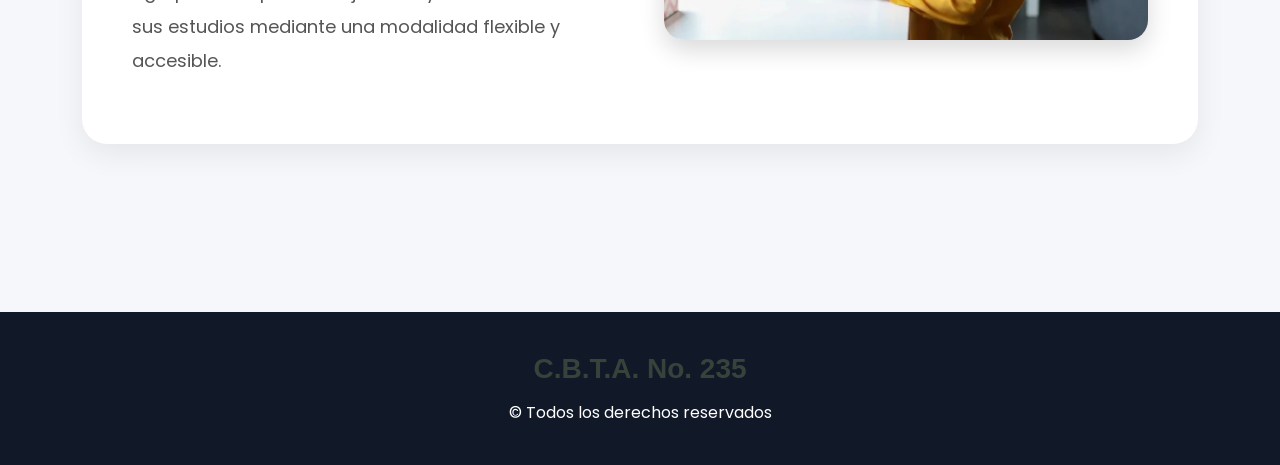
==== commit f5025c70: "Logo" ====
--- a/Pagina/about.html
+++ b/Pagina/about.html
@@ -8,7 +8,7 @@
   <title>Conócenos | C.B.T.A. 235</title>
 
   <!-- Favicons -->
-  <link href="assets/img/favicon.png" rel="icon">
+  <link href="assets/img/favicon.jpg" rel="icon">
   <link href="assets/img/apple-touch-icon.png" rel="apple-touch-icon">
 
   <!-- Google Fonts -->
--- a/Pagina/assets/css/main.css
+++ b/Pagina/assets/css/main.css
@@ -22,7 +22,7 @@
   --background-color: #ffffff; /* Background color for the entire website, including individual sections */
   --default-color: #444444; /* Default color used for the majority of the text content across the entire website */
   --heading-color: #37423b; /* Color for headings, subheadings and title throughout the website */
-  --accent-color: #5fcf80; /* Accent color that represents your brand on the website. It's used for buttons, links, and other elements that need to stand out */
+  --accent-color: #198754; /* Accent color that represents your brand on the website. It's used for buttons, links, and other elements that need to stand out */
   --surface-color: #ffffff; /* The surface color is used as a background of boxed elements within sections, such as cards, icon boxes, or other elements that require a visual separation from the global background. */
   --contrast-color: #ffffff; /* Contrast color for text, ensuring readability against backgrounds of accent, heading, or default colors. */
 }
@@ -30,11 +30,11 @@
 /* Nav Menu Colors - The following color variables are used specifically for the navigation menu. They are separate from the global colors to allow for more customization options */
 :root {
   --nav-color: #272828;  /* The default color of the main navmenu links */
-  --nav-hover-color: #5fcf80; /* Applied to main navmenu links when they are hovered over or active */
+  --nav-hover-color: #198754; /* Applied to main navmenu links when they are hovered over or active */
   --nav-mobile-background-color: #ffffff; /* Used as the background color for mobile navigation menu */
   --nav-dropdown-background-color: #ffffff; /* Used as the background color for dropdown items that appear when hovering over primary navigation items */
   --nav-dropdown-color: #272828; /* Used for navigation links of the dropdown items in the navigation menu. */
-  --nav-dropdown-hover-color: #5fcf80; /* Similar to --nav-hover-color, this color is applied to dropdown navigation links when they are hovered over. */
+  --nav-dropdown-hover-color: #198754; /* Similar to --nav-hover-color, this color is applied to dropdown navigation links when they are hovered over. */
 }
 
 /* Color Presets - These classes override global colors when applied to any section or element, providing reuse of the sam color scheme. */
@@ -102,7 +102,7 @@
 .php-email-form .sent-message {
   display: none;
   color: #ffffff;
-  background: #059652;
+  background: #198754;
   text-align: center;
   padding: 15px;
   margin-bottom: 24px;
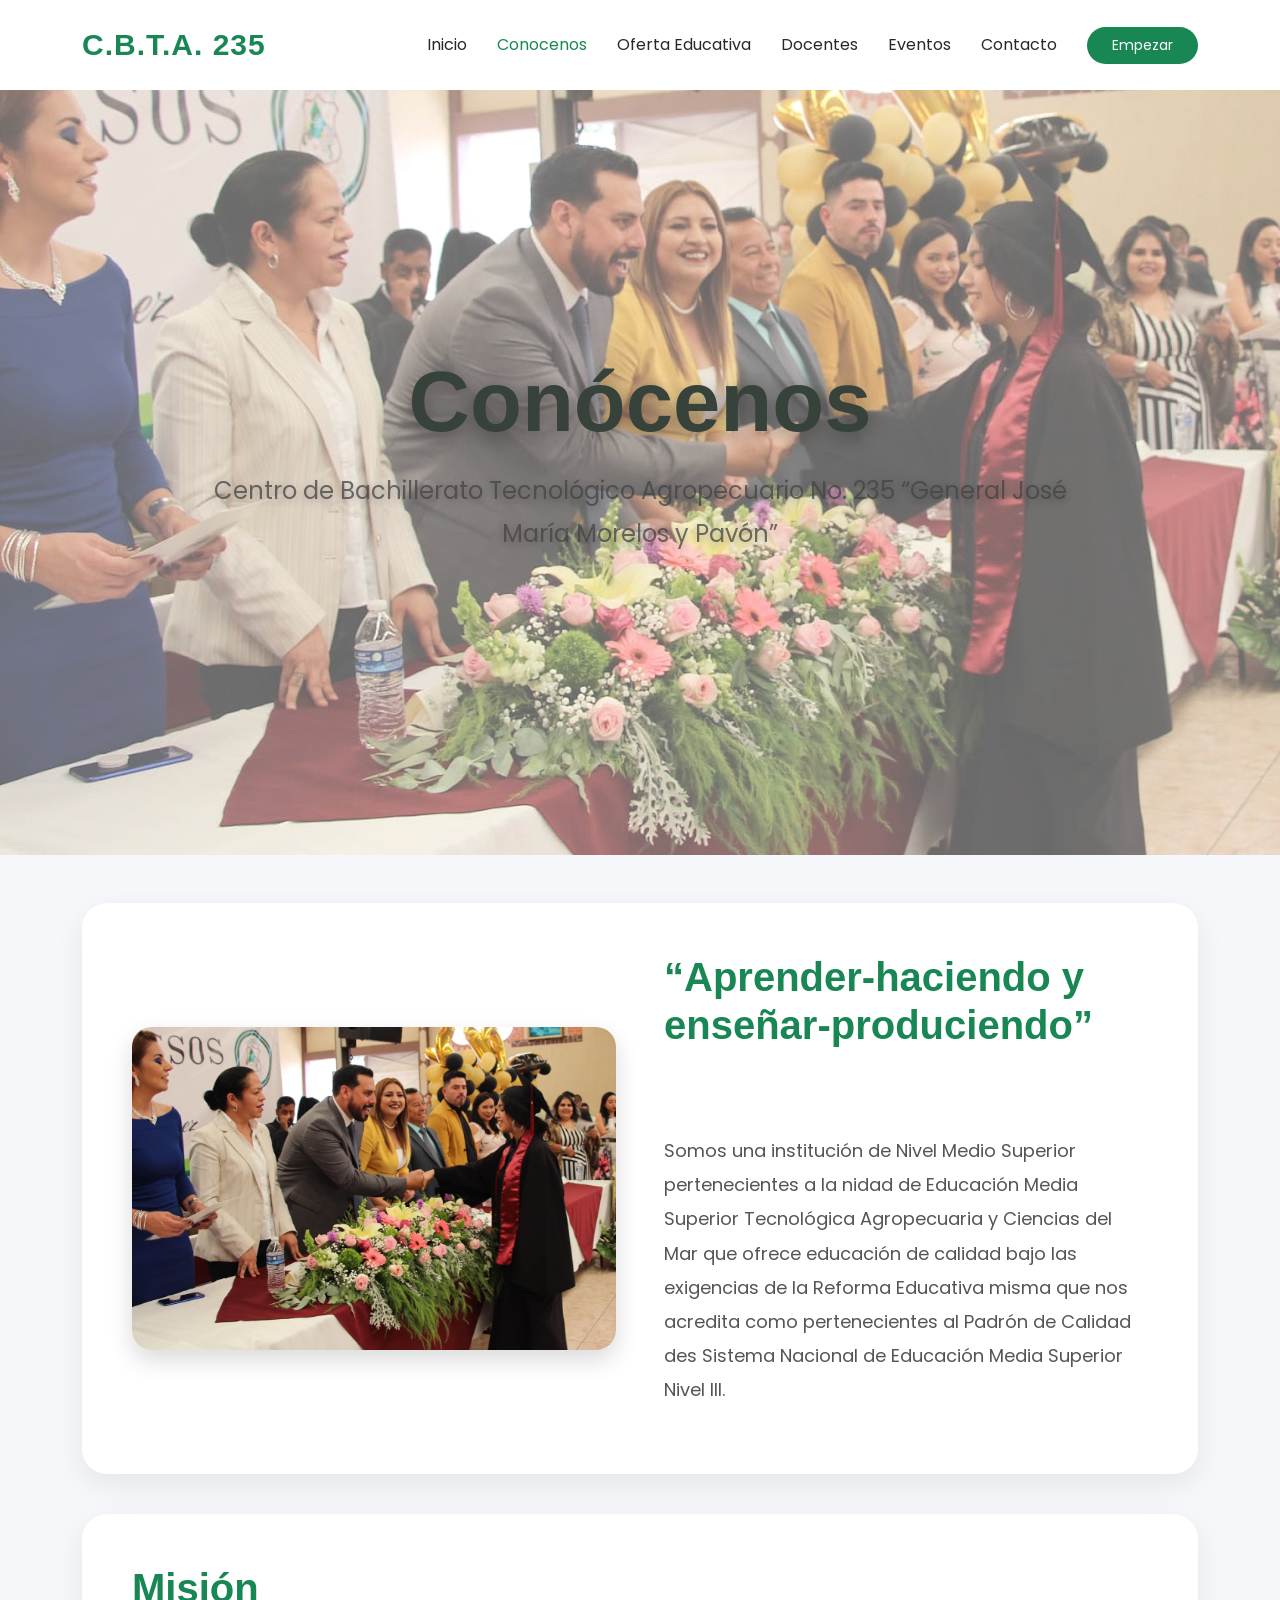
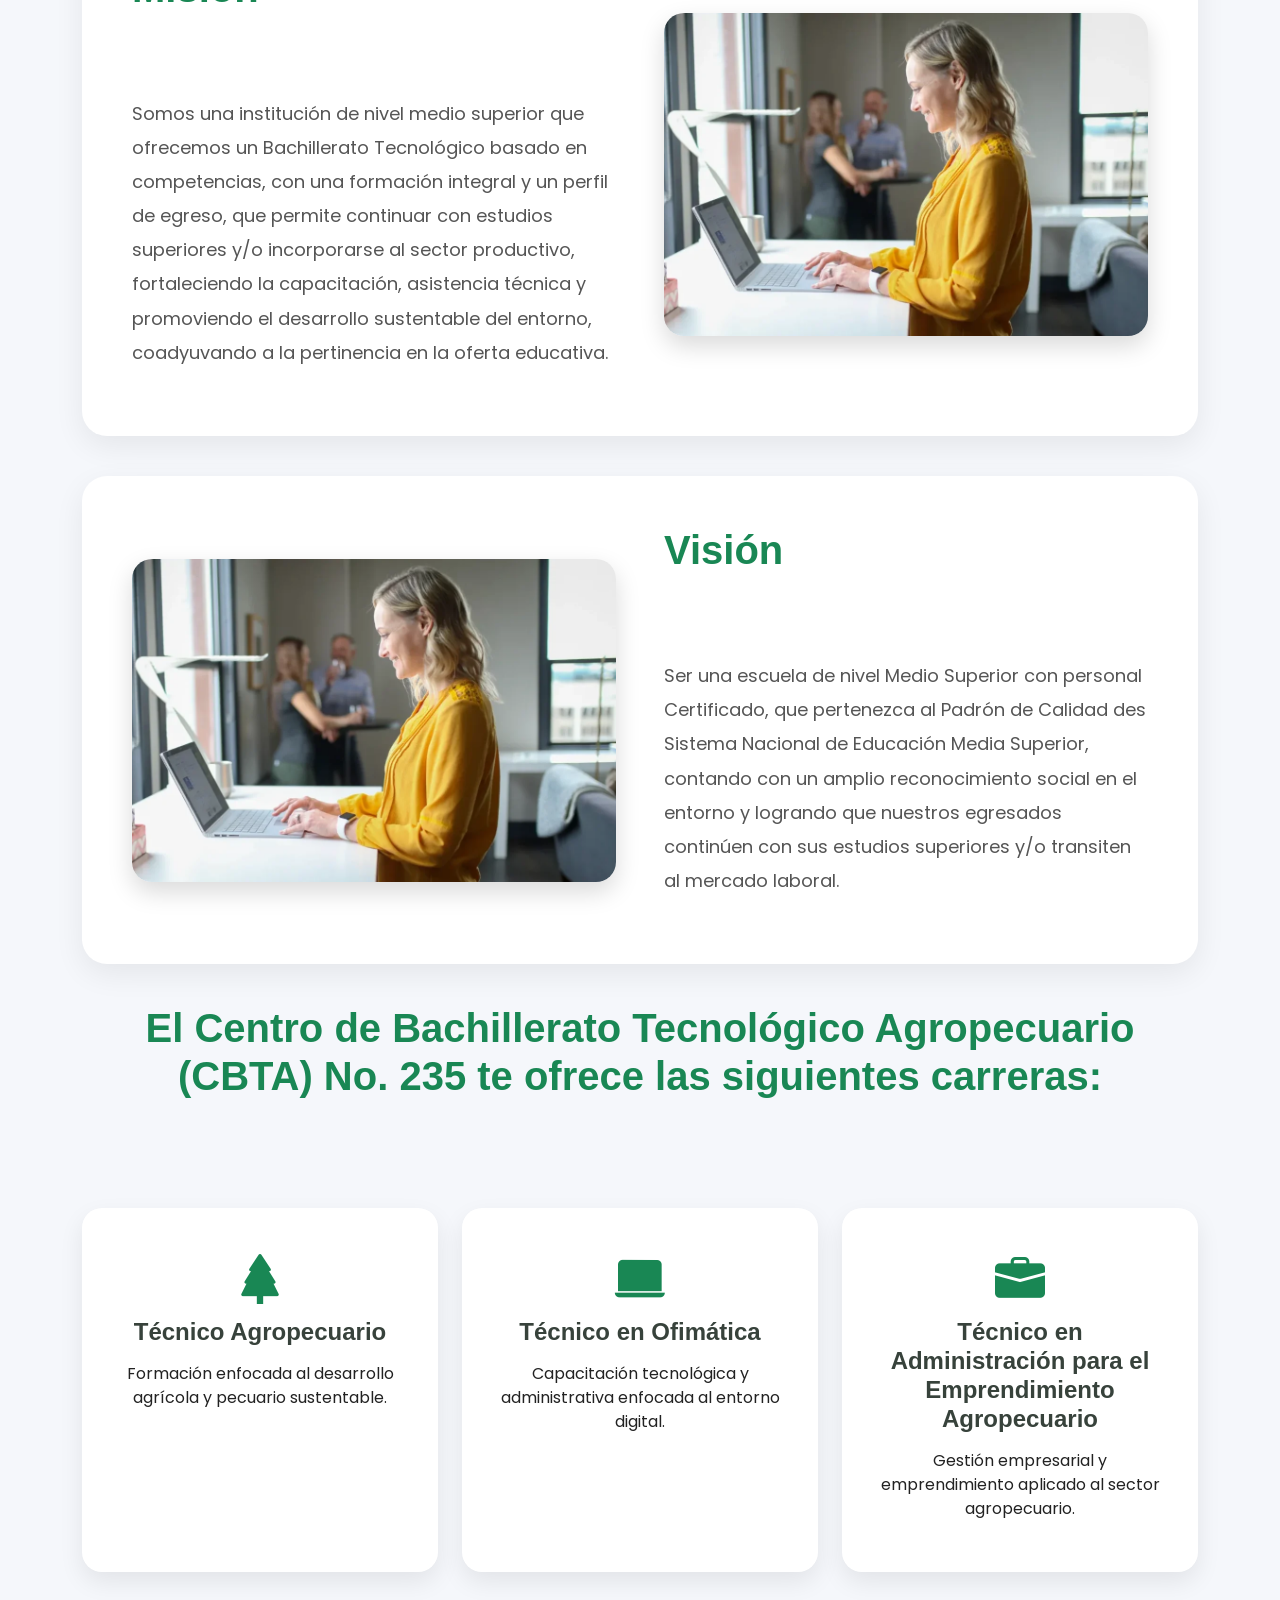
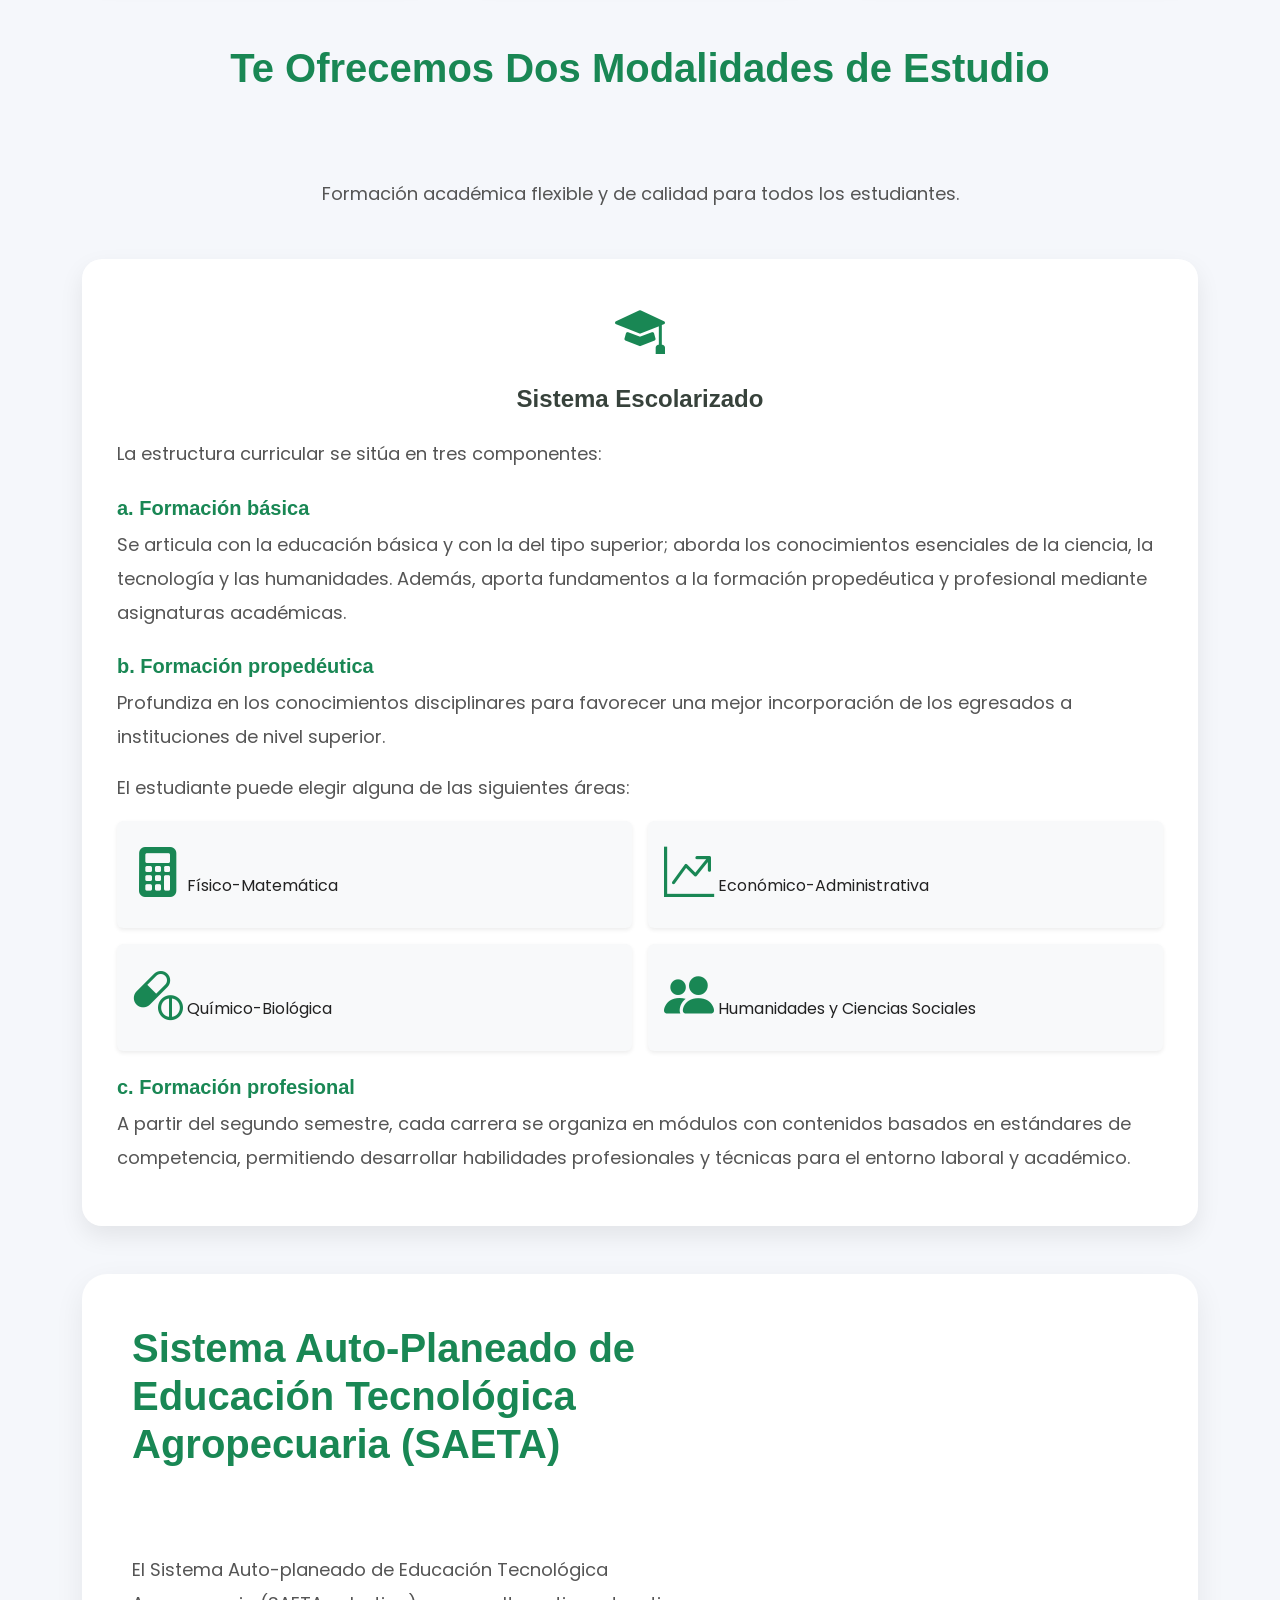
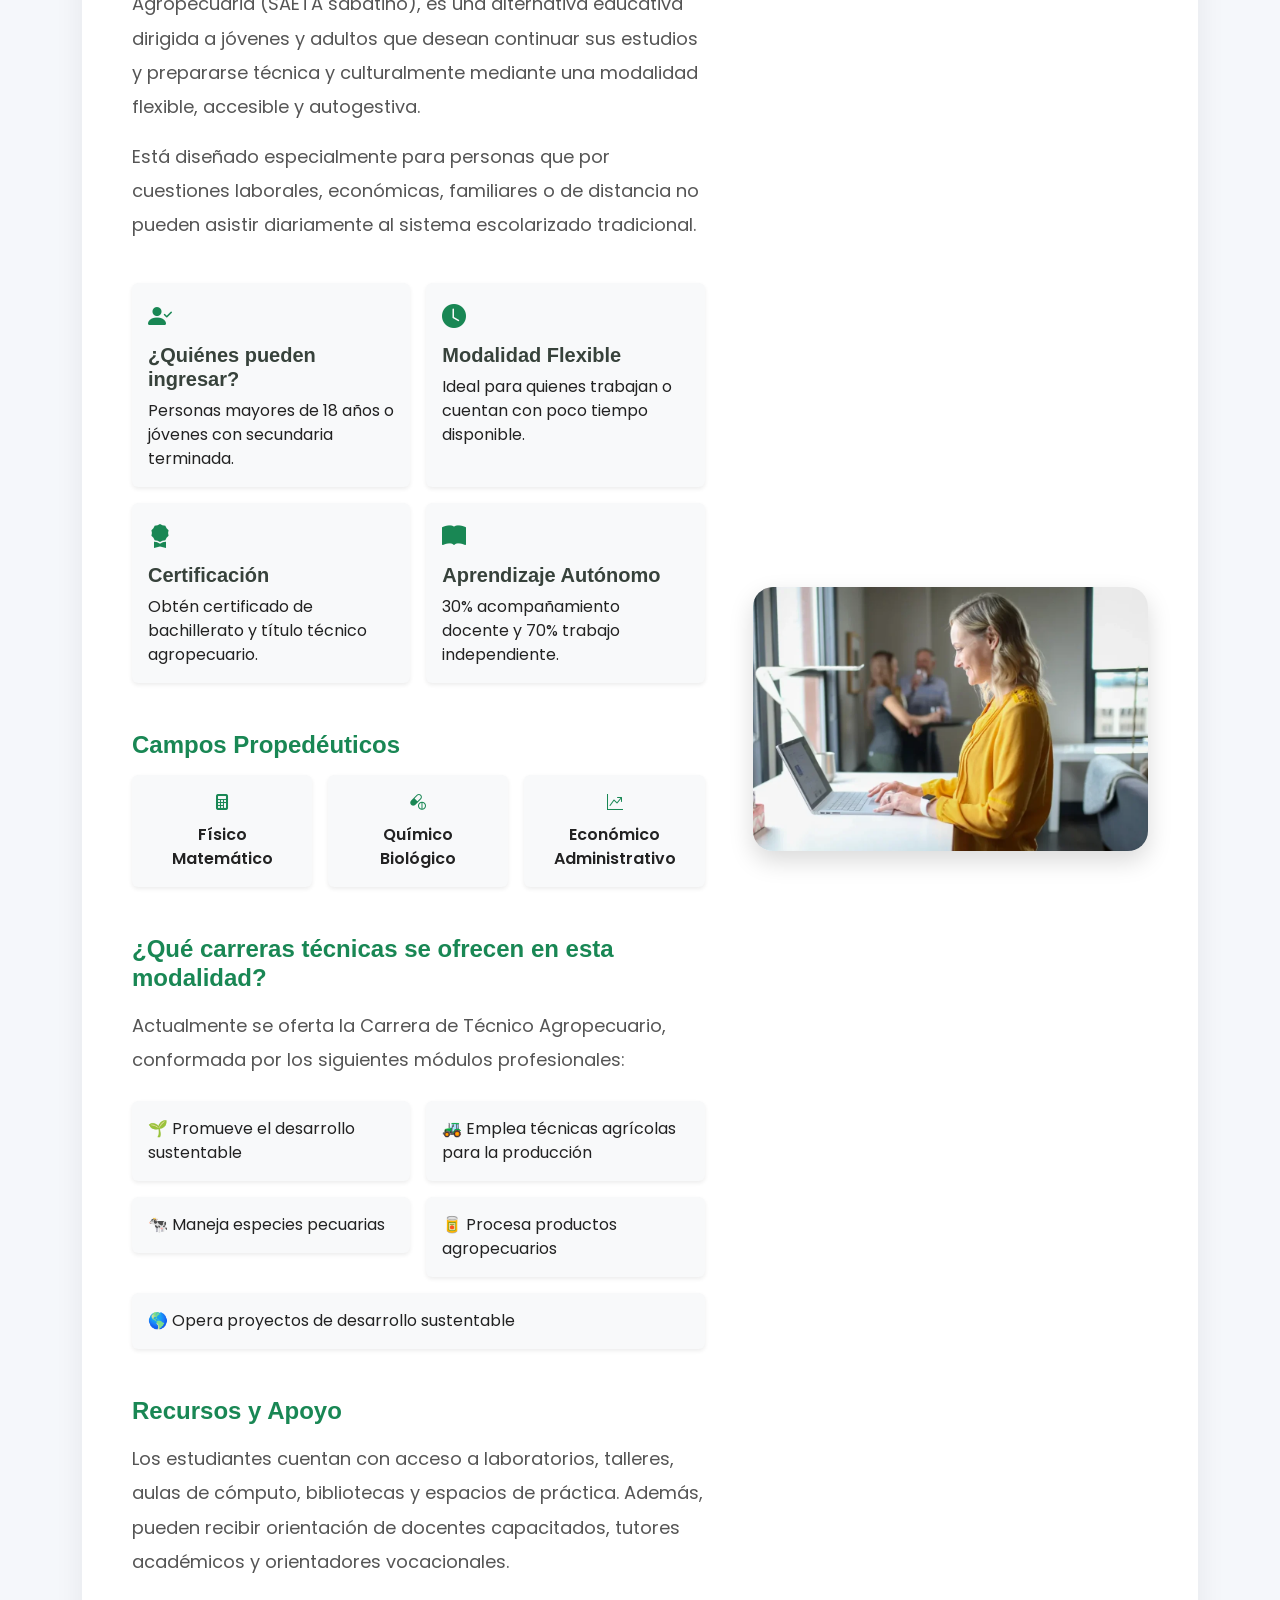
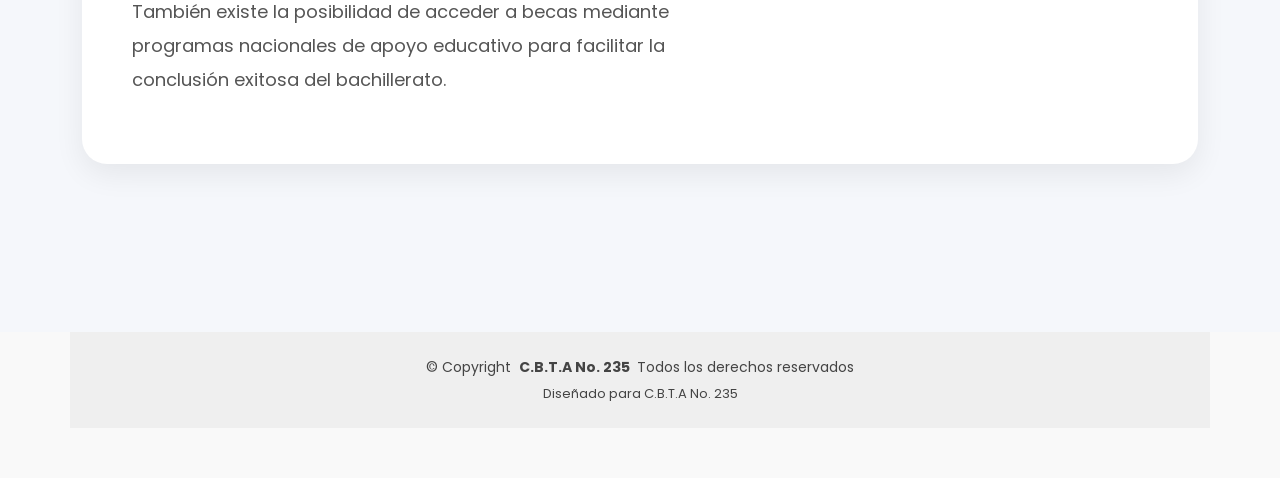
==== commit 03426d7b: "conocenos final" ====
--- a/Pagina/about.html
+++ b/Pagina/about.html
@@ -11,27 +11,24 @@
   <link href="assets/img/favicon.jpg" rel="icon">
   <link href="assets/img/apple-touch-icon.png" rel="apple-touch-icon">
 
-  <!-- Google Fonts -->
-  <link rel="preconnect" href="https://fonts.googleapis.com">
-  <link rel="preconnect" href="https://fonts.gstatic.com" crossorigin>
-
-  <link href="https://fonts.googleapis.com/css2?family=Poppins:wght@300;400;500;600;700;800&display=swap" rel="stylesheet">
+  <!-- Fonts -->
+  <link href="https://fonts.googleapis.com" rel="preconnect">
+  <link href="https://fonts.gstatic.com" rel="preconnect" crossorigin>
+
+  <link href="https://fonts.googleapis.com/css2?family=Open+Sans:ital,wght@0,300;0,400;0,500;0,600;0,700;0,800;1,300;1,400;1,500;1,600;1,700;1,800&family=Poppins:ital,wght@0,100;0,200;0,300;0,400;0,500;0,600;0,700;0,800;0,900;1,100;1,200;1,300;1,400;1,500;1,600;1,700;1,800;1,900&display=swap" rel="stylesheet">
 
   <!-- Vendor CSS -->
   <link href="assets/vendor/bootstrap/css/bootstrap.min.css" rel="stylesheet">
   <link href="assets/vendor/bootstrap-icons/bootstrap-icons.css" rel="stylesheet">
   <link href="assets/vendor/aos/aos.css" rel="stylesheet">
-
+  <link href="assets/vendor/glightbox/css/glightbox.min.css" rel="stylesheet">
+  <link href="assets/vendor/swiper/swiper-bundle.min.css" rel="stylesheet">
+
+  
   <!-- Main CSS -->
   <link href="assets/css/main.css" rel="stylesheet">
 
   <style>
-    * {
-      margin: 0;
-      padding: 0;
-      box-sizing: border-box;
-      scroll-behavior: smooth;
-    }
 
     body {
       font-family: 'Poppins', sans-serif;
@@ -40,68 +37,15 @@
       overflow-x: hidden;
     }
 
-    /* NAVBAR */
-
-    .header {
-      background: rgba(255, 255, 255, 0.95);
-      backdrop-filter: blur(12px);
-      box-shadow: 0 2px 20px rgba(0, 0, 0, 0.08);
-      padding: 15px 0;
-      z-index: 999;
-    }
-
-    .sitename {
-      font-size: 30px;
-      font-weight: 800;
-      color: #198754;
-      margin: 0;
-    }
-
-    .navmenu ul {
-      list-style: none;
-      display: flex;
-      gap: 25px;
-      margin: 0;
-      padding: 0;
-    }
-
-    .navmenu a {
-      text-decoration: none;
-      color: #222;
-      font-weight: 500;
-      transition: 0.3s;
-      position: relative;
-    }
-
-    .navmenu a:hover,
-    .navmenu .active {
-      color: #198754;
-    }
-
-    .btn-getstarted {
-      background: linear-gradient(135deg, #198754, #20c997);
-      color: white;
-      padding: 12px 24px;
-      border-radius: 50px;
-      text-decoration: none;
-      font-weight: 600;
-      transition: 0.4s;
-      box-shadow: 0 5px 15px rgba(25, 135, 84, 0.3);
-    }
-
-    .btn-getstarted:hover {
-      transform: translateY(-3px);
-      color: white;
-    }
-
     /* HERO */
 
     .hero {
       min-height: 70vh;
       background:
         linear-gradient(rgba(0, 0, 0, 0.6),
-          rgba(0, 0, 0, 0.6)),
+        rgba(0, 0, 0, 0.6)),
         url('assets/img/about/1.jpg') center/cover no-repeat;
+
       display: flex;
       align-items: center;
       justify-content: center;
@@ -188,51 +132,193 @@
     /* FOOTER */
 
     footer {
-      background: #111827;
-      color: white;
-      padding: 40px 0;
       margin-top: 80px;
     }
 
-    footer p {
-      margin: 0;
-    }
-
     /* RESPONSIVE */
 
-    @media(max-width: 991px) {
-
-      .hero h1 {
+    @media(max-width: 991px){
+
+      .hero h1{
         font-size: 45px;
       }
 
-      .hero p {
+      .hero p{
         font-size: 18px;
       }
 
-      .section-box {
+      .section-box{
         padding: 30px;
       }
 
-      .section-title {
+      .section-title{
         font-size: 30px;
       }
 
-      .navmenu ul {
-        flex-wrap: wrap;
-        justify-content: center;
-      }
-
-    }
+    }
+
+    /* HERO */
+
+.hero {
+  position: relative;
+  min-height: 85vh;
+  background:
+    url('assets/img/about/1.jpg') center center/cover no-repeat;
+  display: flex;
+  align-items: center;
+  justify-content: center;
+  text-align: center;
+  overflow: hidden;
+}
+
+/* CAPA OSCURA */
+
+.hero-overlay {
+  position: absolute;
+  inset: 0;
+  background: linear-gradient(
+    rgba(0, 0, 0, 0.55),
+    rgba(0, 0, 0, 0.60)
+  );
+  z-index: 1;
+}
+
+/* CONTENIDO */
+
+.hero-content {
+  position: relative;
+  z-index: 2;
+  color: white;
+  max-width: 950px;
+  padding: 20px;
+}
+
+/* BADGE */
+
+.hero-badge {
+  display: inline-block;
+  background: rgba(255,255,255,0.15);
+  backdrop-filter: blur(10px);
+  padding: 10px 22px;
+  border-radius: 50px;
+  font-size: 15px;
+  font-weight: 600;
+  margin-bottom: 25px;
+  border: 1px solid rgba(255,255,255,0.2);
+}
+
+/* TITULO */
+
+.hero h1 {
+  font-size: 85px;
+  font-weight: 800;
+  margin-bottom: 20px;
+  line-height: 1.1;
+  text-shadow: 0 5px 20px rgba(0,0,0,0.4);
+}
+
+/* TEXTO */
+
+.hero p {
+  font-size: 24px;
+  line-height: 1.8;
+  opacity: 0.95;
+  margin-bottom: 35px;
+  text-shadow: 0 3px 10px rgba(0,0,0,0.3);
+}
+
+/* BOTONES */
+
+.hero-buttons {
+  display: flex;
+  justify-content: center;
+  gap: 20px;
+  flex-wrap: wrap;
+}
+
+.hero-btn-primary,
+.hero-btn-secondary {
+  padding: 14px 32px;
+  border-radius: 50px;
+  text-decoration: none;
+  font-weight: 600;
+  transition: 0.4s;
+  font-size: 16px;
+}
+
+.hero-btn-primary {
+  background: linear-gradient(135deg, #198754, #20c997);
+  color: white;
+  box-shadow: 0 10px 25px rgba(25,135,84,0.35);
+}
+
+.hero-btn-primary:hover {
+  transform: translateY(-4px);
+  color: white;
+}
+
+.hero-btn-secondary {
+  border: 2px solid rgba(255,255,255,0.5);
+  color: white;
+  background: rgba(255,255,255,0.08);
+  backdrop-filter: blur(10px);
+}
+
+.hero-btn-secondary:hover {
+  background: white;
+  color: #198754;
+  transform: translateY(-4px);
+}
+
+/* RESPONSIVE */
+
+@media (max-width: 991px) {
+
+  .hero {
+    min-height: 75vh;
+  }
+
+  .hero h1 {
+    font-size: 55px;
+  }
+
+  .hero p {
+    font-size: 18px;
+  }
+
+}
+
+@media (max-width: 576px) {
+
+  .hero h1 {
+    font-size: 42px;
+  }
+
+  .hero p {
+    font-size: 16px;
+    line-height: 1.6;
+  }
+
+  .hero-buttons {
+    flex-direction: column;
+    align-items: center;
+  }
+
+  .hero-btn-primary,
+  .hero-btn-secondary {
+    width: 100%;
+    max-width: 280px;
+  }
+
+}
+
   </style>
 
 </head>
 
-
-<body class="index-page">
-
-  <!-- NAVBAR -->
-
+<body class="about-page">
+
+  <!-- HEADER -->
   <header id="header" class="header d-flex align-items-center sticky-top">
 
     <div class="container-fluid container-xl position-relative d-flex align-items-center">
@@ -246,20 +332,50 @@
       <nav id="navmenu" class="navmenu">
 
         <ul>
-          <li><a href="index.html">Inicio</a></li>
-          <li><a href="about.html" class="active">Conócenos</a></li>
-          <li><a href="courses.html">Oferta Educativa</a></li>
-          <li><a href="trainers.html">Docentes</a></li>
-          <li><a href="events.html">Eventos</a></li>
-          <li><a href="contact.html">Contacto</a></li>
+
+          <li>
+            <a href="index.html">Inicio</a>
+          </li>
+
+          <li>
+            <a href="about.html" class="active">
+              Conocenos
+            </a>
+          </li>
+
+          <li>
+            <a href="courses.html">
+              Oferta Educativa
+            </a>
+          </li>
+
+          <li>
+            <a href="trainers.html">
+              Docentes
+            </a>
+          </li>
+
+          <li>
+            <a href="events.html">
+              Eventos
+            </a>
+          </li>
+
+          <li>
+            <a href="contact.html">
+              Contacto
+            </a>
+          </li>
+
         </ul>
 
+        <!-- MENU MOVIL -->
         <i class="mobile-nav-toggle d-xl-none bi bi-list"></i>
 
       </nav>
 
       <a class="btn-getstarted" href="courses.html">
-        Explorar
+        Empezar
       </a>
 
     </div>
@@ -294,20 +410,28 @@
       <div class="row align-items-center g-5">
 
         <div class="col-lg-6" data-aos="fade-right">
-          <img src="assets/img/about/1.jpg" class="section-img" alt="">
+
+          <img src="assets/img/about/1.jpg"
+               class="section-img"
+               alt="">
+
         </div>
 
         <div class="col-lg-6" data-aos="fade-left">
 
           <h2 class="section-title">
-            Aprender haciendo
+            “Aprender-haciendo y 
+enseñar-produciendo”
           </h2>
 
           <p class="section-text">
-            Somos una institución de Nivel Medio Superior perteneciente a la
-            Unidad de Educación Media Superior Tecnológica Agropecuaria y Ciencias
-            del Mar, ofreciendo educación de calidad con formación integral,
-            excelencia académica y preparación profesional.
+
+            Somos una institución de Nivel Medio Superior pertenecientes a la 
+            nidad de Educación Media Superior Tecnológica Agropecuaria y Ciencias 
+            del Mar que ofrece educación de calidad bajo las exigencias de la 
+            Reforma Educativa misma que nos acredita como pertenecientes al Padrón 
+            de Calidad des Sistema Nacional de Educación Media Superior Nivel III.
+
           </p>
 
         </div>
@@ -323,7 +447,11 @@
       <div class="row align-items-center g-5">
 
         <div class="col-lg-6 order-lg-2" data-aos="fade-left">
-          <img src="assets/img/about/about-1.webp" class="section-img" alt="">
+
+          <img src="assets/img/about/about-1.webp"
+               class="section-img"
+               alt="">
+
         </div>
 
         <div class="col-lg-6 order-lg-1" data-aos="fade-right">
@@ -333,9 +461,15 @@
           </h2>
 
           <p class="section-text">
-            Ofrecer un Bachillerato Tecnológico basado en competencias,
-            fortaleciendo la formación integral del estudiante y permitiendo
-            incorporarse al sector productivo o continuar con estudios superiores.
+
+            Somos una institución de nivel medio superior que ofrecemos un 
+            Bachillerato Tecnológico basado en competencias, con una formación 
+            integral y un perfil de egreso, que permite continuar con estudios 
+            superiores y/o incorporarse al sector productivo, fortaleciendo la 
+            capacitación, asistencia técnica y promoviendo el desarrollo 
+            sustentable del entorno, coadyuvando a la pertinencia en la oferta 
+            educativa.
+
           </p>
 
         </div>
@@ -351,7 +485,11 @@
       <div class="row align-items-center g-5">
 
         <div class="col-lg-6" data-aos="fade-right">
-          <img src="assets/img/about/about-1.webp" class="section-img" alt="">
+
+          <img src="assets/img/about/about-1.webp"
+               class="section-img"
+               alt="">
+
         </div>
 
         <div class="col-lg-6" data-aos="fade-left">
@@ -361,9 +499,12 @@
           </h2>
 
           <p class="section-text">
-            Ser una institución reconocida a nivel estatal y nacional,
-            destacando por la calidad educativa, innovación y compromiso
-            con el desarrollo sustentable y profesional.
+
+            Ser una escuela de nivel Medio Superior con personal Certificado, que 
+            pertenezca al Padrón de Calidad des Sistema Nacional de Educación Media 
+            Superior, contando con un amplio reconocimiento social en el entorno y 
+            logrando que nuestros egresados continúen con sus estudios superiores 
+            y/o transiten al mercado laboral.
           </p>
 
         </div>
@@ -377,12 +518,8 @@
     <div class="text-center mb-5" data-aos="fade-up">
 
       <h2 class="section-title">
-        Oferta Educativa
+       El Centro de Bachillerato Tecnológico Agropecuario (CBTA) No. 235 te ofrece las siguientes carreras:
       </h2>
-
-      <p class="section-text">
-        Carreras técnicas diseñadas para el futuro.
-      </p>
 
     </div>
 
@@ -426,7 +563,9 @@
 
           <i class="bi bi-briefcase-fill"></i>
 
-          <h4>Técnico en Administración para el Emprendimiento Agropecuario</h4>
+          <h4>
+            Técnico en Administración para el Emprendimiento Agropecuario
+          </h4>
 
           <p>
             Gestión empresarial y emprendimiento aplicado al sector agropecuario.
@@ -437,70 +576,497 @@
       </div>
 
     </div>
-
+<br><br><br>
+    <!-- MODALIDADES -->
+
+<div class="text-center mb-5" data-aos="fade-up">
+
+  <h2 class="section-title">
+    Te Ofrecemos Dos Modalidades de Estudio
+  </h2>
+
+  <p class="section-text">
+    Formación académica flexible y de calidad para todos los estudiantes.
+  </p>
+
+</div>
+
+<div class="row g-4">
+
+  <!-- SISTEMA ESCOLARIZADO -->
+
+  <div class="col-lg-12" data-aos="zoom-in">
+
+    <div class="career-card text-start">
+
+      <div class="text-center mb-4">
+
+        <i class="bi bi-mortarboard-fill"></i>
+
+        <h4 class="mt-3">
+          Sistema Escolarizado
+        </h4>
+
+      </div>
+
+      <p class="section-text">
+
+        La estructura curricular se sitúa en tres componentes:
+
+      </p>
+
+      <!-- FORMACION BASICA -->
+
+      <div class="mt-4">
+
+        <h5 class="fw-bold text-success">
+          a. Formación básica
+        </h5>
+
+        <p class="section-text">
+
+          Se articula con la educación básica y con la del tipo superior;
+          aborda los conocimientos esenciales de la ciencia, la tecnología
+          y las humanidades. Además, aporta fundamentos a la formación
+          propedéutica y profesional mediante asignaturas académicas.
+
+        </p>
+
+      </div>
+
+      <!-- FORMACION PROPEDÉUTICA -->
+
+      <div class="mt-4">
+
+        <h5 class="fw-bold text-success">
+          b. Formación propedéutica
+        </h5>
+
+        <p class="section-text">
+
+          Profundiza en los conocimientos disciplinares para favorecer
+          una mejor incorporación de los egresados a instituciones
+          de nivel superior.
+
+        </p>
+
+        <p class="section-text mb-3">
+          El estudiante puede elegir alguna de las siguientes áreas:
+        </p>
+
+        <div class="row g-3">
+
+          <div class="col-md-6">
+
+            <div class="p-3 rounded bg-light shadow-sm">
+
+              <i class="bi bi-calculator-fill text-success"></i>
+
+              Físico-Matemática
+
+            </div>
+
+          </div>
+
+          <div class="col-md-6">
+
+            <div class="p-3 rounded bg-light shadow-sm">
+
+              <i class="bi bi-graph-up-arrow text-success"></i>
+
+              Económico-Administrativa
+
+            </div>
+
+          </div>
+
+          <div class="col-md-6">
+
+            <div class="p-3 rounded bg-light shadow-sm">
+
+              <i class="bi bi-capsule-pill text-success"></i>
+
+              Químico-Biológica
+
+            </div>
+
+          </div>
+
+          <div class="col-md-6">
+
+            <div class="p-3 rounded bg-light shadow-sm">
+
+              <i class="bi bi-people-fill text-success"></i>
+
+              Humanidades y Ciencias Sociales
+
+            </div>
+
+          </div>
+
+        </div>
+
+      </div>
+
+      <!-- FORMACION PROFESIONAL -->
+
+      <div class="mt-4">
+
+        <h5 class="fw-bold text-success">
+          c. Formación profesional
+        </h5>
+
+        <p class="section-text">
+
+          A partir del segundo semestre, cada carrera se organiza
+          en módulos con contenidos basados en estándares de competencia,
+          permitiendo desarrollar habilidades profesionales y técnicas
+          para el entorno laboral y académico.
+
+        </p>
+
+      </div>
+
+    </div>
+
+  </div>
+
+</div>
     <!-- SAETA -->
 
-    <div class="section-box mt-5">
-
-      <div class="row align-items-center g-5">
-
-        <div class="col-lg-6 order-lg-2" data-aos="fade-left">
-          <img src="assets/img/about/about-1.webp" class="section-img" alt="">
-        </div>
-
-        <div class="col-lg-6 order-lg-1" data-aos="fade-right">
-
-          <h2 class="section-title">
-            Sistema Auto-Planeado de Educación Tecnológica Agropecuaria (SAETA)
-          </h2>
-
-          <p class="section-text">
-            El Sistema Auto-Planeado de Educación Tecnológica Agropecuaria
-            permite a jóvenes y adultos continuar sus estudios mediante una
-            modalidad flexible y accesible.
-          </p>
-
-        </div>
-
-      </div>
-
-    </div>
+<div class="section-box mt-5">
+
+  <div class="row align-items-center g-5">
+
+    <!-- IMAGEN -->
+
+    <div class="col-lg-5 order-lg-2" data-aos="fade-left">
+
+      <img src="assets/img/about/about-1.webp"
+           class="section-img"
+           alt="SAETA">
+
+    </div>
+
+    <!-- CONTENIDO -->
+
+    <div class="col-lg-7 order-lg-1" data-aos="fade-right">
+
+      <h2 class="section-title">
+        Sistema Auto-Planeado de Educación Tecnológica Agropecuaria (SAETA)
+      </h2>
+
+      <p class="section-text">
+
+        El Sistema Auto-planeado de Educación Tecnológica Agropecuaria
+        (SAETA sabatino), es una alternativa educativa dirigida a jóvenes
+        y adultos que desean continuar sus estudios y prepararse técnica
+        y culturalmente mediante una modalidad flexible, accesible y
+        autogestiva.
+
+      </p>
+
+      <p class="section-text">
+
+        Está diseñado especialmente para personas que por cuestiones
+        laborales, económicas, familiares o de distancia no pueden asistir
+        diariamente al sistema escolarizado tradicional.
+
+      </p>
+
+      <!-- BENEFICIOS -->
+
+      <div class="row g-3 mt-4">
+
+        <div class="col-md-6">
+
+          <div class="p-3 rounded bg-light shadow-sm h-100">
+
+            <i class="bi bi-person-check-fill text-success fs-4"></i>
+
+            <h5 class="fw-bold mt-2">
+              ¿Quiénes pueden ingresar?
+            </h5>
+
+            <p class="mb-0">
+              Personas mayores de 18 años o jóvenes con secundaria terminada.
+            </p>
+
+          </div>
+
+        </div>
+
+        <div class="col-md-6">
+
+          <div class="p-3 rounded bg-light shadow-sm h-100">
+
+            <i class="bi bi-clock-fill text-success fs-4"></i>
+
+            <h5 class="fw-bold mt-2">
+              Modalidad Flexible
+            </h5>
+
+            <p class="mb-0">
+              Ideal para quienes trabajan o cuentan con poco tiempo disponible.
+            </p>
+
+          </div>
+
+        </div>
+
+        <div class="col-md-6">
+
+          <div class="p-3 rounded bg-light shadow-sm h-100">
+
+            <i class="bi bi-award-fill text-success fs-4"></i>
+
+            <h5 class="fw-bold mt-2">
+              Certificación
+            </h5>
+
+            <p class="mb-0">
+              Obtén certificado de bachillerato y título técnico agropecuario.
+            </p>
+
+          </div>
+
+        </div>
+
+        <div class="col-md-6">
+
+          <div class="p-3 rounded bg-light shadow-sm h-100">
+
+            <i class="bi bi-book-fill text-success fs-4"></i>
+
+            <h5 class="fw-bold mt-2">
+              Aprendizaje Autónomo
+            </h5>
+
+            <p class="mb-0">
+              30% acompañamiento docente y 70% trabajo independiente.
+            </p>
+
+          </div>
+
+        </div>
+
+      </div>
+
+      <!-- CAMPOS -->
+
+      <div class="mt-5">
+
+        <h4 class="fw-bold text-success mb-3">
+          Campos Propedéuticos
+        </h4>
+
+        <div class="row g-3">
+
+          <div class="col-md-4">
+
+            <div class="p-3 rounded bg-light shadow-sm text-center">
+
+              <i class="bi bi-calculator-fill text-success"></i>
+
+              <p class="mb-0 mt-2 fw-semibold">
+                Físico Matemático
+              </p>
+
+            </div>
+
+          </div>
+
+          <div class="col-md-4">
+
+            <div class="p-3 rounded bg-light shadow-sm text-center">
+
+              <i class="bi bi-capsule-pill text-success"></i>
+
+              <p class="mb-0 mt-2 fw-semibold">
+                Químico Biológico
+              </p>
+
+            </div>
+
+          </div>
+
+          <div class="col-md-4">
+
+            <div class="p-3 rounded bg-light shadow-sm text-center">
+
+              <i class="bi bi-graph-up-arrow text-success"></i>
+
+              <p class="mb-0 mt-2 fw-semibold">
+                Económico Administrativo
+              </p>
+
+            </div>
+
+          </div>
+
+        </div>
+
+      </div>
+
+    <!-- MODULOS -->
+
+<div class="mt-5">
+
+  <h4 class="fw-bold text-success mb-3">
+    ¿Qué carreras técnicas se ofrecen en esta modalidad?
+  </h4>
+
+  <p class="section-text mb-4">
+
+    Actualmente se oferta la Carrera de Técnico Agropecuario,
+    conformada por los siguientes módulos profesionales:
+
+  </p>
+
+  <div class="row g-3">
+
+    <div class="col-md-6">
+
+      <div class="p-3 rounded bg-light shadow-sm">
+        🌱 Promueve el desarrollo sustentable
+      </div>
+
+    </div>
+
+    <div class="col-md-6">
+
+      <div class="p-3 rounded bg-light shadow-sm">
+        🚜 Emplea técnicas agrícolas para la producción
+      </div>
+
+    </div>
+
+    <div class="col-md-6">
+
+      <div class="p-3 rounded bg-light shadow-sm">
+        🐄 Maneja especies pecuarias
+      </div>
+
+    </div>
+
+    <div class="col-md-6">
+
+      <div class="p-3 rounded bg-light shadow-sm">
+        🥫 Procesa productos agropecuarios
+      </div>
+
+    </div>
+
+    <div class="col-md-12">
+
+      <div class="p-3 rounded bg-light shadow-sm">
+        🌎 Opera proyectos de desarrollo sustentable
+      </div>
+
+    </div>
+
+  </div>
+
+</div>
+
+      <!-- INFORMACION EXTRA -->
+
+      <div class="mt-5">
+
+        <h4 class="fw-bold text-success mb-3">
+          Recursos y Apoyo
+        </h4>
+
+        <p class="section-text">
+
+          Los estudiantes cuentan con acceso a laboratorios,
+          talleres, aulas de cómputo, bibliotecas y espacios
+          de práctica. Además, pueden recibir orientación de
+          docentes capacitados, tutores académicos y orientadores
+          vocacionales.
+
+        </p>
+
+        <p class="section-text">
+
+          También existe la posibilidad de acceder a becas
+          mediante programas nacionales de apoyo educativo
+          para facilitar la conclusión exitosa del bachillerato.
+
+        </p>
+
+      </div>
+
+    </div>
+
+  </div>
+
+</div>
 
   </main>
 
   <!-- FOOTER -->
 
-  <footer>
-
-    <div class="container text-center">
-
-      <h3 class="fw-bold mb-3">
-        C.B.T.A. No. 235
-      </h3>
+  <footer id="footer" class="footer position-relative light-background">
+
+    <div class="container copyright text-center mt-4">
 
       <p>
-        © Todos los derechos reservados
+        © <span>Copyright</span>
+
+        <strong class="px-1 sitename">
+          C.B.T.A No. 235
+        </strong>
+
+        <span>Todos los derechos reservados</span>
       </p>
 
+      <div class="credits">
+        Diseñado para C.B.T.A No. 235
+      </div>
+
     </div>
 
   </footer>
 
-  <!-- JS -->
-
+  <!-- Scroll Top -->
+  <a href="#"
+     id="scroll-top"
+     class="scroll-top d-flex align-items-center justify-content-center">
+
+    <i class="bi bi-arrow-up-short"></i>
+
+  </a>
+
+  <!-- Preloader -->
+  <div id="preloader"></div>
+
+  <!-- Vendor JS -->
   <script src="assets/vendor/bootstrap/js/bootstrap.bundle.min.js"></script>
+
+  <script src="assets/vendor/php-email-form/validate.js"></script>
+
   <script src="assets/vendor/aos/aos.js"></script>
 
+  <script src="assets/vendor/glightbox/js/glightbox.min.js"></script>
+
+  <script src="assets/vendor/purecounter/purecounter_vanilla.js"></script>
+
+  <script src="assets/vendor/swiper/swiper-bundle.min.js"></script>
+
+  <!-- MAIN JS -->
+  <script src="assets/js/main.js"></script>
+
+  <!-- AOS -->
   <script>
+
     AOS.init({
       duration: 1000,
       once: true
     });
+
   </script>
 
-  <!-- MAIN JS -->
- <script src="assets/js/main.js"></script>
-
 </body>
 
 </html>
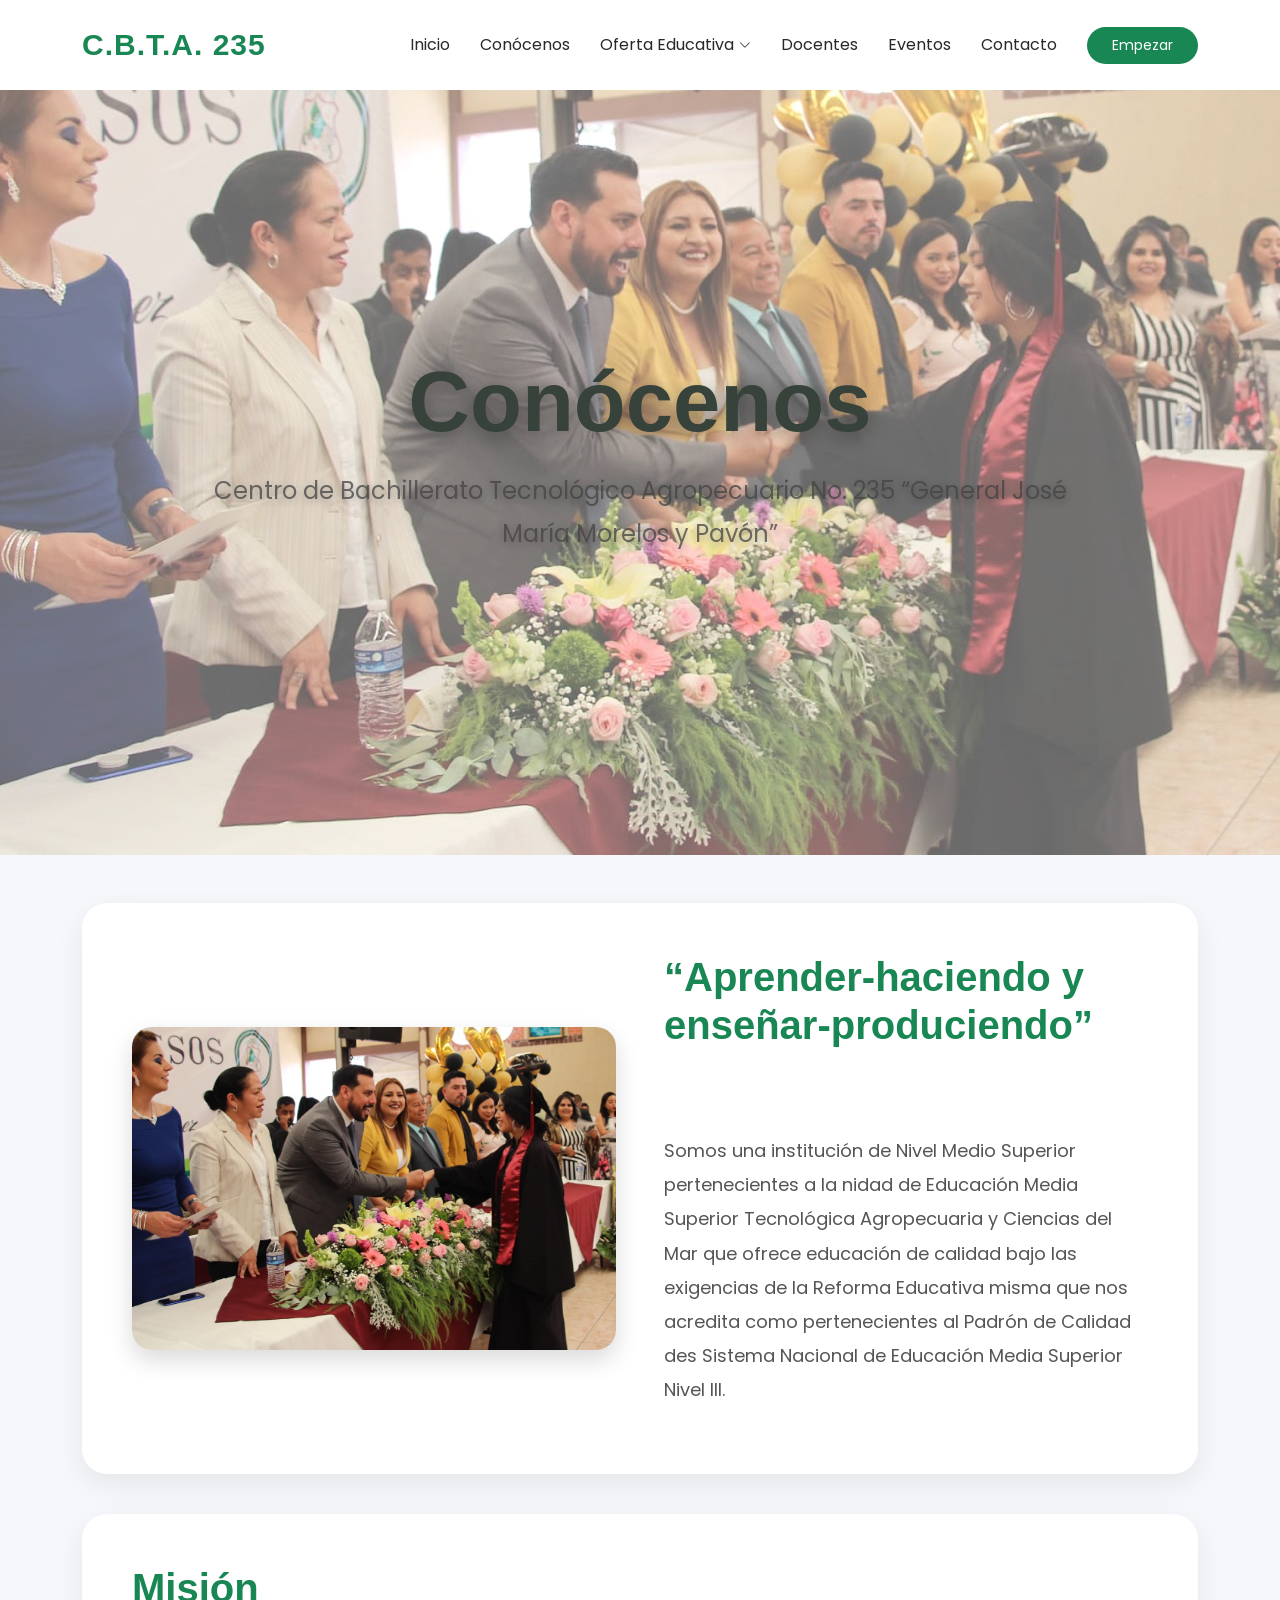
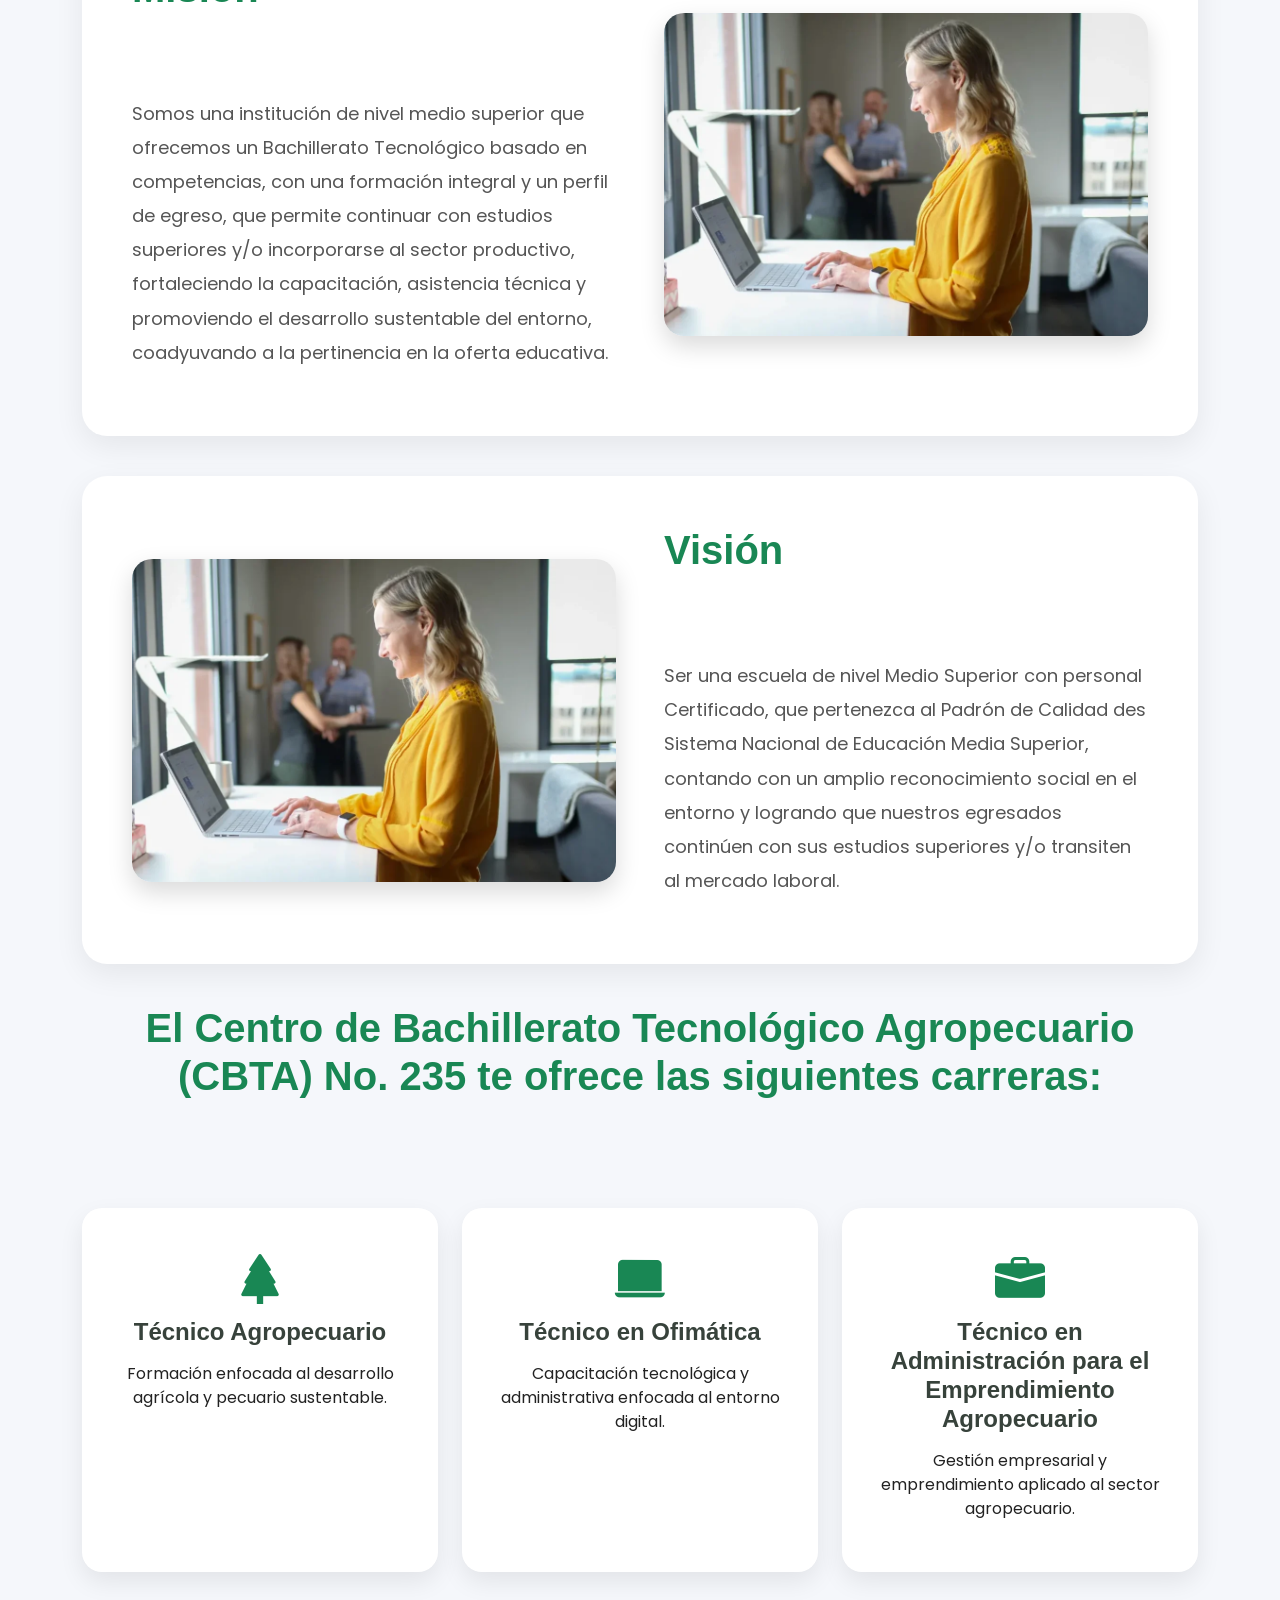
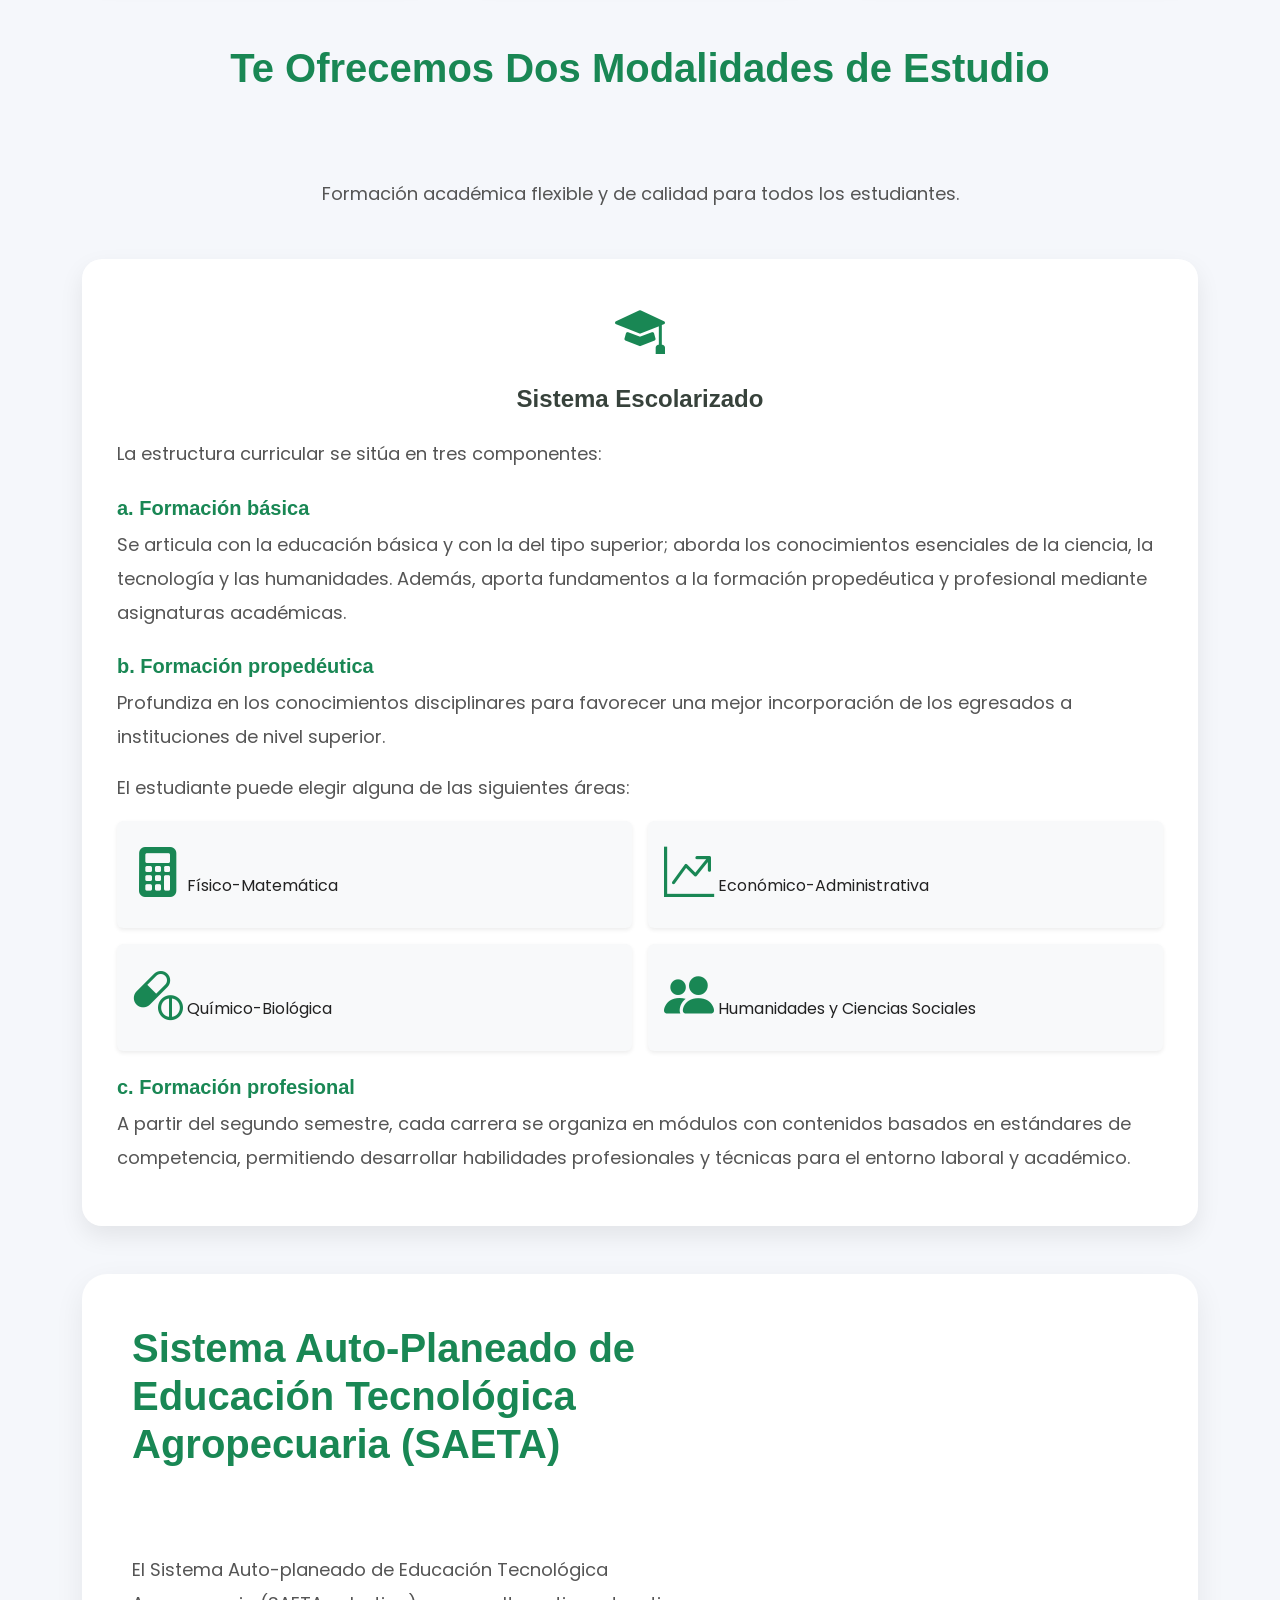
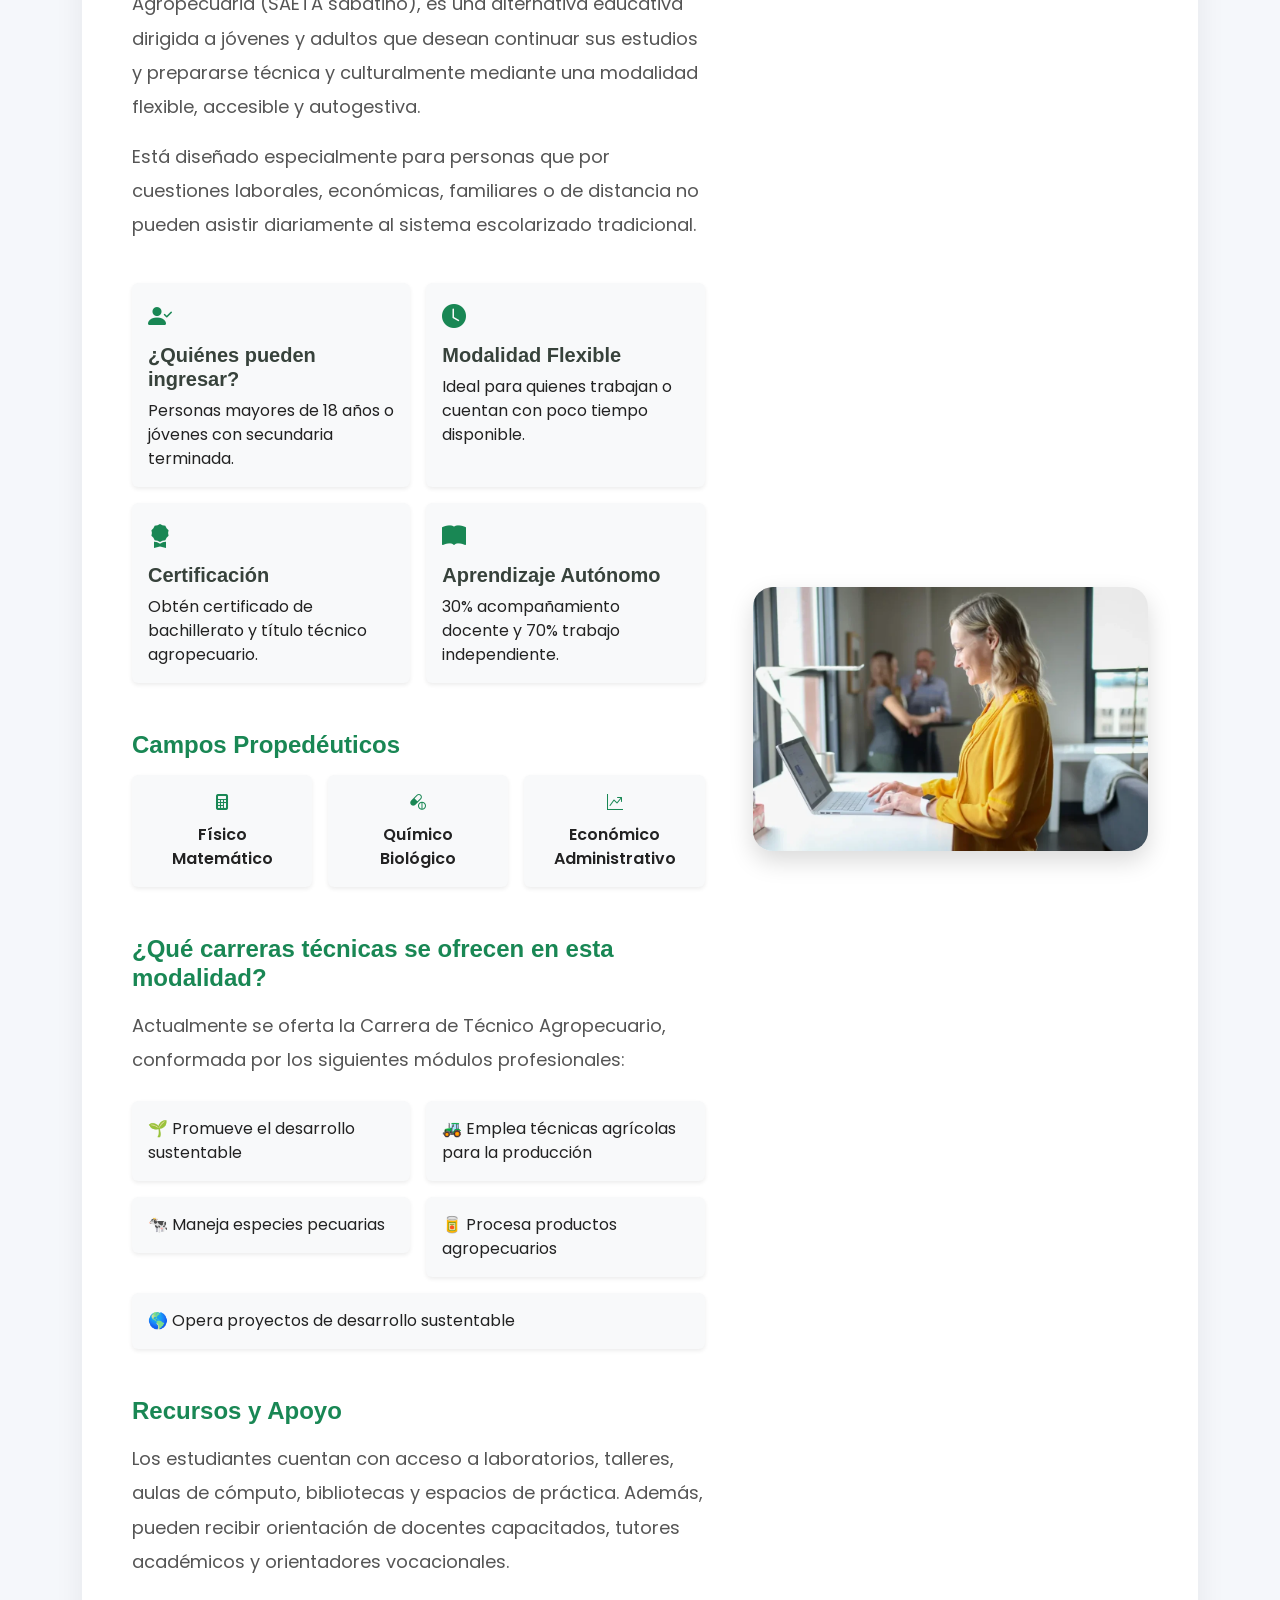
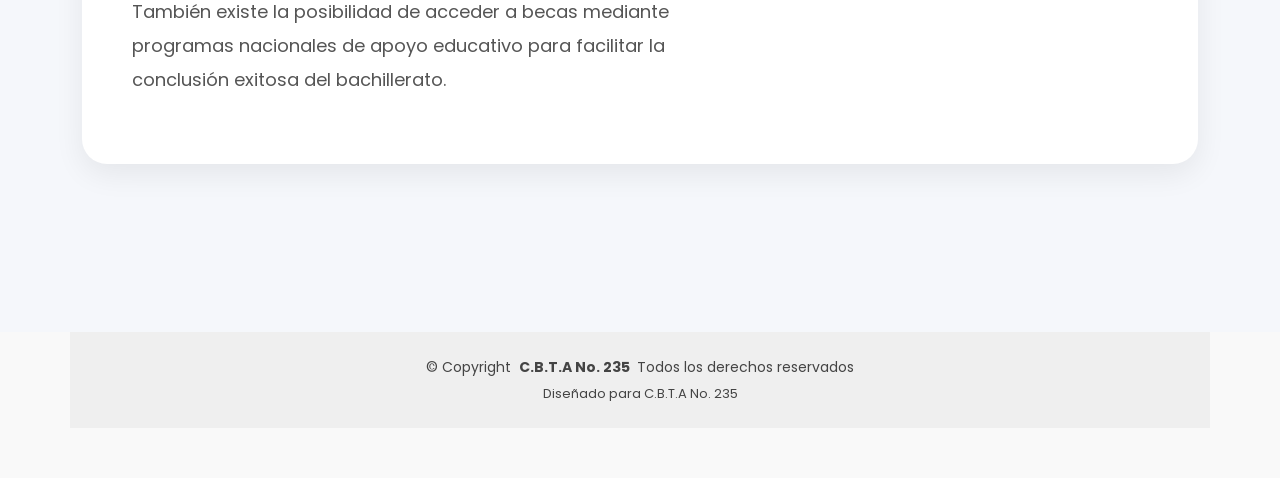
==== commit e110254b: "PAGINA CASI COMPLETA" ====
--- a/Pagina/about.html
+++ b/Pagina/about.html
@@ -338,38 +338,54 @@
           </li>
 
           <li>
-            <a href="about.html" class="active">
-              Conocenos
+            <a href="about.html">Conócenos</a>
+          </li>
+
+          <li class="dropdown">
+
+            <a href="#">
+              <span>Oferta Educativa</span>
+              <i class="bi bi-chevron-down toggle-dropdown"></i>
             </a>
+
+            <ul>
+
+              <li>
+                <a href="agropecuario.html">
+                  Técnico Agropecuario
+                </a>
+              </li>
+
+              <li>
+                <a href="ofimatica.html">
+                  Técnico en Ofimática
+                </a>
+              </li>
+
+              <li>
+                <a href="administracion.html">
+                 TÉCNICO EN ADMINISTRACIÓN PARA EL EMPRENDIMIENTO AGROPECUARIO
+                </a>
+              </li>
+
+            </ul>
+
           </li>
 
           <li>
-            <a href="courses.html">
-              Oferta Educativa
-            </a>
+            <a href="trainers.html">Docentes</a>
           </li>
 
           <li>
-            <a href="trainers.html">
-              Docentes
-            </a>
+            <a href="events.html">Eventos</a>
           </li>
 
           <li>
-            <a href="events.html">
-              Eventos
-            </a>
+            <a href="contact.html">Contacto</a>
           </li>
 
-          <li>
-            <a href="contact.html">
-              Contacto
-            </a>
-          </li>
-
         </ul>
 
-        <!-- MENU MOVIL -->
         <i class="mobile-nav-toggle d-xl-none bi bi-list"></i>
 
       </nav>
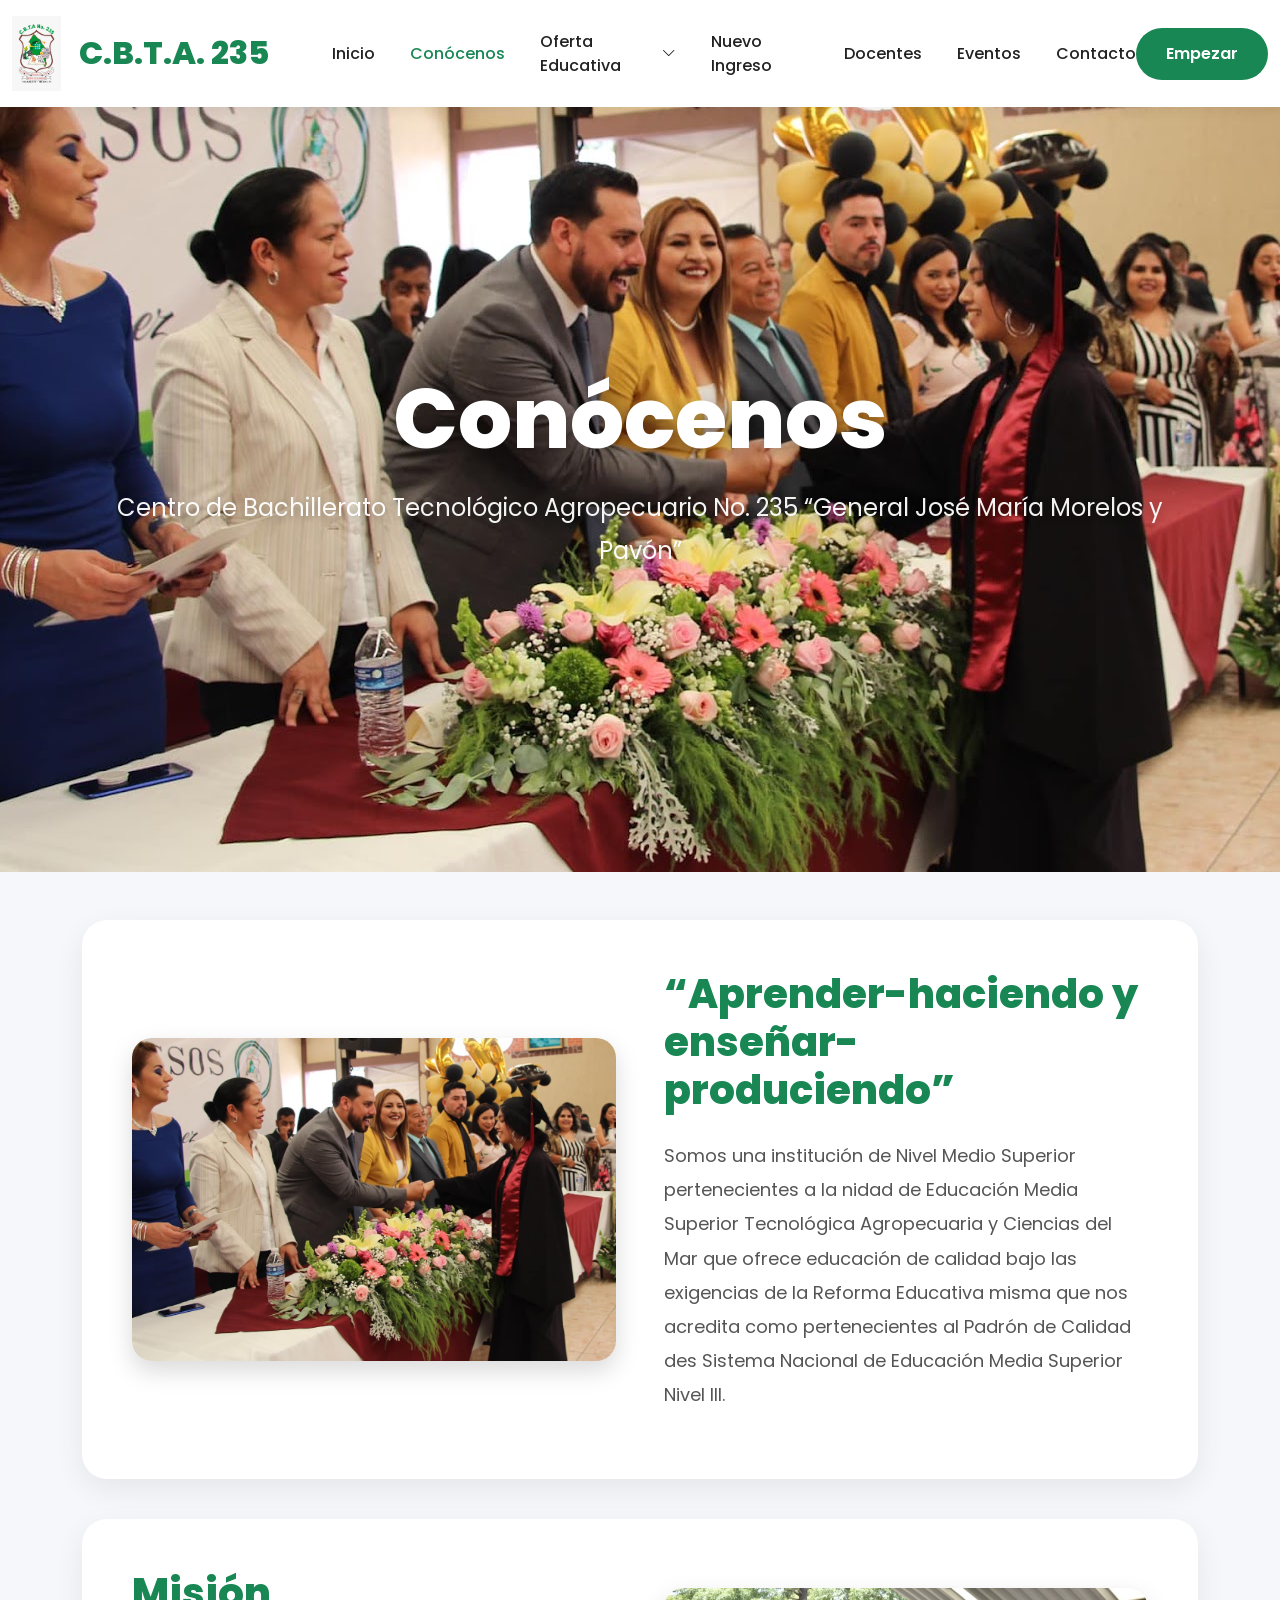
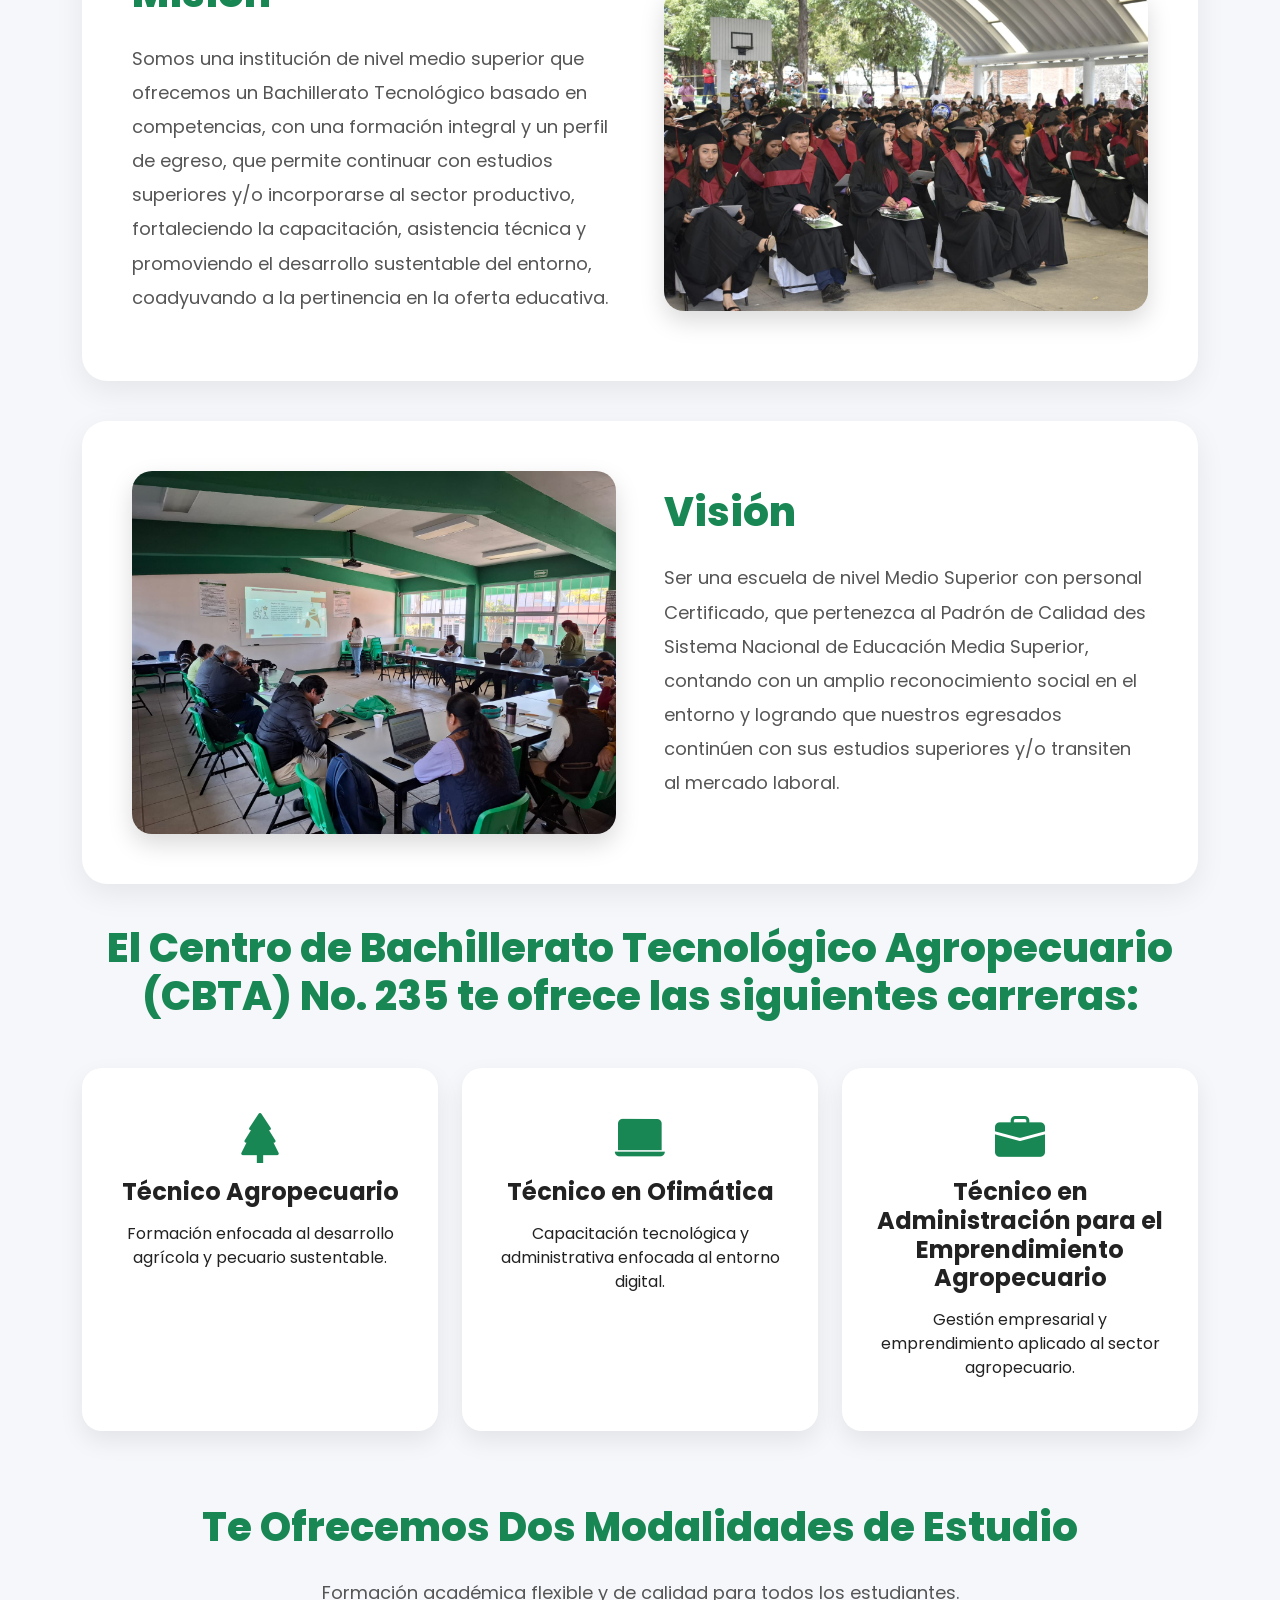
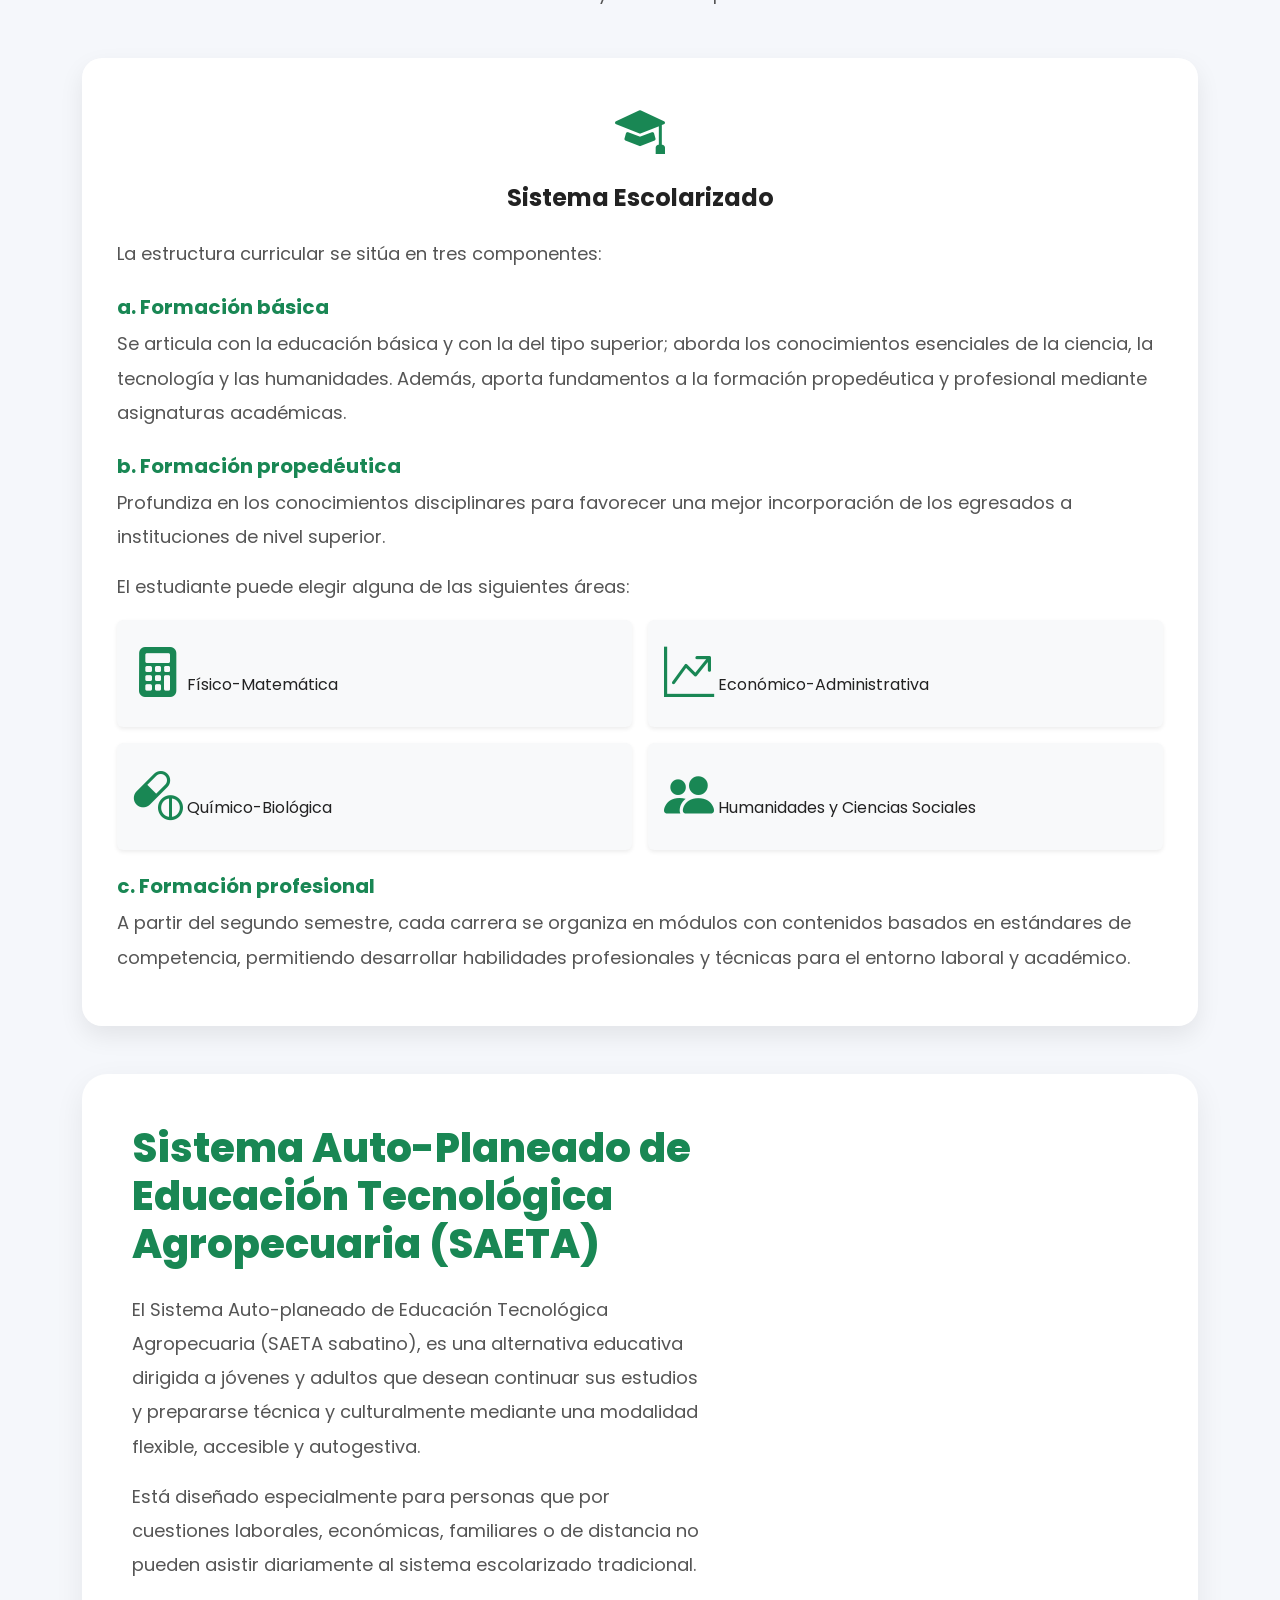
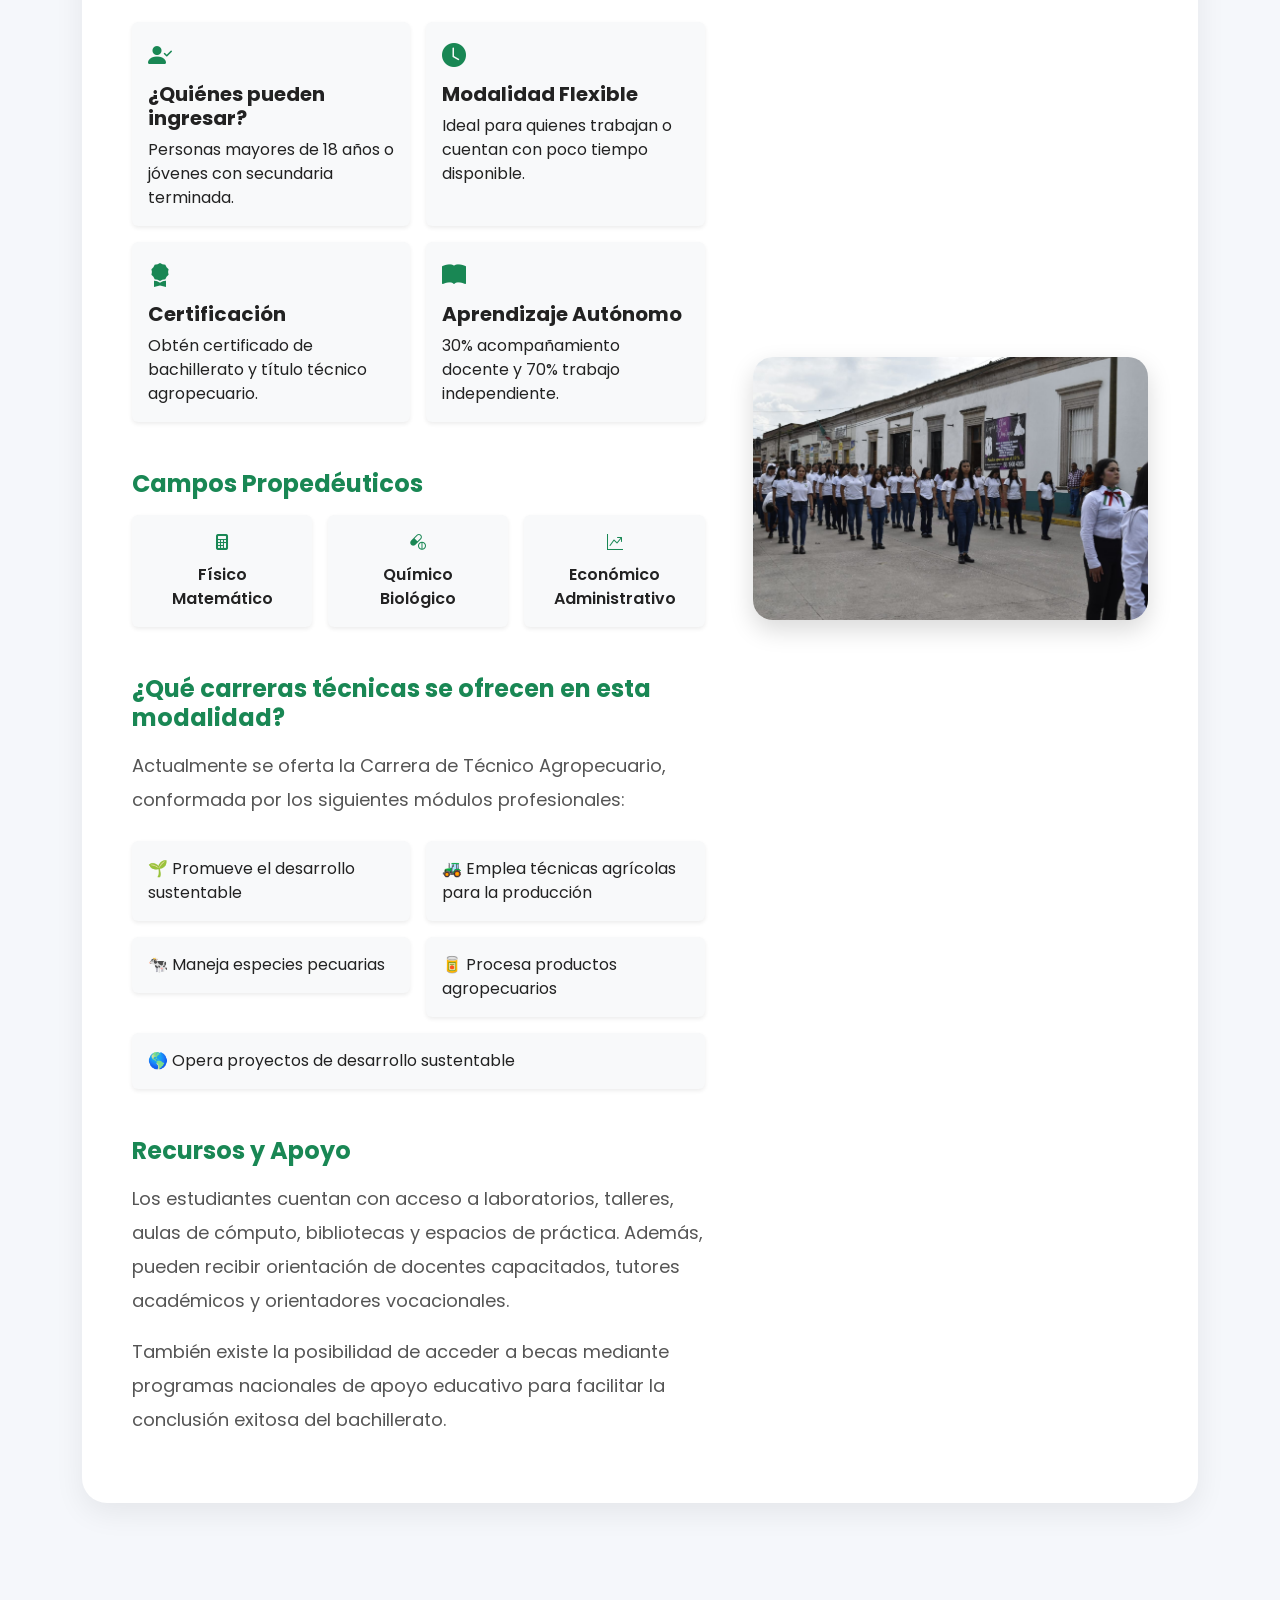
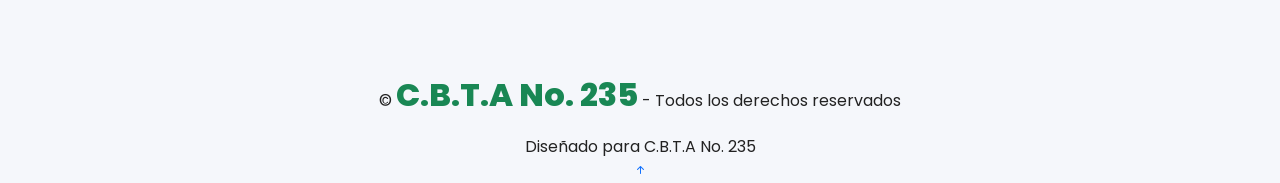
==== commit a3627174: "Pagina casi terminada" ====
--- a/Pagina/about.html
+++ b/Pagina/about.html
@@ -24,379 +24,581 @@
   <link href="assets/vendor/glightbox/css/glightbox.min.css" rel="stylesheet">
   <link href="assets/vendor/swiper/swiper-bundle.min.css" rel="stylesheet">
 
-  
-  <!-- Main CSS -->
-  <link href="assets/css/main.css" rel="stylesheet">
 
   <style>
 
-    body {
-      font-family: 'Poppins', sans-serif;
-      background: #f5f7fb;
-      color: #222;
-      overflow-x: hidden;
-    }
-
-    /* HERO */
-
-    .hero {
-      min-height: 70vh;
-      background:
-        linear-gradient(rgba(0, 0, 0, 0.6),
-        rgba(0, 0, 0, 0.6)),
-        url('assets/img/about/1.jpg') center/cover no-repeat;
-
+  body {
+    font-family: 'Poppins', sans-serif;
+    background: #f5f7fb;
+    color: #222;
+    overflow-x: hidden;
+  }
+
+  /*====================== HEADER ======================*/
+
+  .header {
+    background: white;
+    box-shadow: 0 2px 15px rgba(0,0,0,.08);
+    z-index: 9999;
+  }
+
+  .header .container-xl{
+    max-width: 1650px;
+  }
+
+  .logo-container{
+    display:flex;
+    align-items:center;
+    gap:18px;
+    min-width: 320px;
+  }
+
+  .header-logo{
+    height:75px;
+    width:auto;
+    object-fit:contain;
+  }
+
+  .sitename{
+    color:#198754;
+    font-weight:800;
+    font-size:32px;
+    margin:0;
+    white-space:nowrap;
+  }
+
+  .navmenu{
+    margin-left:auto;
+    margin-right:auto;
+  }
+
+  .navmenu ul{
+    display:flex;
+    align-items:center;
+    gap:35px;
+    list-style:none;
+    margin:0;
+    padding:0;
+  }
+
+  .navmenu ul li{
+    position:relative;
+  }
+
+  .navmenu a{
+    text-decoration:none;
+    color:#222;
+    font-weight:500;
+    transition:.3s;
+    font-size:16px;
+  }
+
+  .navmenu a:hover,
+  .navmenu .active{
+    color:#198754;
+  }
+
+  .btn-careers-container{
+    display:flex;
+    align-items:center;
+    gap:20px;
+  }
+
+  .btn-getstarted{
+    background:#198754;
+    color:white;
+    padding:14px 30px;
+    border-radius:50px;
+    text-decoration:none;
+    font-weight:600;
+    transition:.3s;
+    white-space:nowrap;
+  }
+
+  .btn-getstarted:hover{
+    background:#146c43;
+    color:white;
+  }
+
+  .dgeta-logo{
+    height:90px;
+    width:auto;
+    object-fit:contain;
+  }
+
+  /*====================== DROPDOWN ======================*/
+
+  .dropdown{
+    position: relative;
+  }
+
+  .dropdown > a{
+    display:flex;
+    align-items:center;
+    gap:8px;
+  }
+
+  .dropdown ul{
+    position:absolute;
+    top:100%;
+    left:0;
+    background:white;
+    min-width:340px;
+    border-radius:20px;
+    padding:15px 0;
+    box-shadow:0 10px 30px rgba(0,0,0,.10);
+    display:flex;
+    flex-direction:column;
+    opacity:0;
+    visibility:hidden;
+    transform:translateY(15px);
+    transition:.35s;
+    z-index:999;
+  }
+
+  .dropdown:hover ul{
+    opacity:1;
+    visibility:visible;
+    transform:translateY(0);
+  }
+
+  .dropdown ul li{
+    width:100%;
+  }
+
+  .dropdown ul a{
+    display:block;
+    padding:16px 25px;
+    color:#333;
+    font-size:15px;
+    line-height:1.5;
+    transition:.3s;
+  }
+
+  .dropdown ul a:hover{
+    background:#198754;
+    color:white;
+  }
+
+  .dropdown i{
+    font-size:14px;
+    transition:.3s;
+  }
+
+  .dropdown:hover i{
+    transform:rotate(180deg);
+  }
+
+  /*====================== HERO ======================*/
+
+  .hero {
+    position: relative;
+    min-height: 85vh;
+    background:
+      url('assets/img/about/1.jpg') center center/cover no-repeat;
+    display: flex;
+    align-items: center;
+    justify-content: center;
+    text-align: center;
+    overflow: hidden;
+  }
+
+  .hero-overlay {
+    position: absolute;
+    inset: 0;
+    background: linear-gradient(
+      rgba(0, 0, 0, 0.55),
+      rgba(0, 0, 0, 0.60)
+    );
+    z-index: 1;
+  }
+
+  .hero-content {
+    position: relative;
+    z-index: 2;
+    color: white;
+    max-width: 950px;
+    padding: 20px;
+  }
+
+  .hero-badge {
+    display: inline-block;
+    background: rgba(255,255,255,0.15);
+    backdrop-filter: blur(10px);
+    padding: 10px 22px;
+    border-radius: 50px;
+    font-size: 15px;
+    font-weight: 600;
+    margin-bottom: 25px;
+    border: 1px solid rgba(255,255,255,0.2);
+  }
+
+  .hero h1 {
+    font-size: 85px;
+    font-weight: 800;
+    margin-bottom: 20px;
+    line-height: 1.1;
+    text-shadow: 0 5px 20px rgba(0,0,0,0.4);
+    color:white;
+  }
+
+  .hero p {
+    font-size: 24px;
+    line-height: 1.8;
+    opacity: 0.95;
+    margin-bottom: 35px;
+    text-shadow: 0 3px 10px rgba(0,0,0,0.3);
+    color:white;
+  }
+
+  .hero-buttons {
+    display: flex;
+    justify-content: center;
+    gap: 20px;
+    flex-wrap: wrap;
+  }
+
+  .hero-btn-primary,
+  .hero-btn-secondary {
+    padding: 14px 32px;
+    border-radius: 50px;
+    text-decoration: none;
+    font-weight: 600;
+    transition: 0.4s;
+    font-size: 16px;
+  }
+
+  .hero-btn-primary {
+    background: linear-gradient(135deg, #198754, #20c997);
+    color: white;
+    box-shadow: 0 10px 25px rgba(25,135,84,0.35);
+  }
+
+  .hero-btn-primary:hover {
+    transform: translateY(-4px);
+    color: white;
+  }
+
+  .hero-btn-secondary {
+    border: 2px solid rgba(255,255,255,0.5);
+    color: white;
+    background: rgba(255,255,255,0.08);
+    backdrop-filter: blur(10px);
+  }
+
+  .hero-btn-secondary:hover {
+    background: white;
+    color: #198754;
+    transform: translateY(-4px);
+  }
+
+  /*====================== SECTIONS ======================*/
+
+  .section-box {
+    background: white;
+    border-radius: 25px;
+    padding: 50px;
+    margin-bottom: 40px;
+    box-shadow: 0 10px 30px rgba(0, 0, 0, 0.07);
+    transition: 0.4s;
+  }
+
+  .section-box:hover {
+    transform: translateY(-5px);
+  }
+
+  .section-title {
+    font-size: 40px;
+    font-weight: 800;
+    color: #198754;
+    margin-bottom: 25px;
+  }
+
+  .section-text {
+    font-size: 18px;
+    line-height: 1.9;
+    color: #555;
+  }
+
+  .section-img {
+    width: 100%;
+    border-radius: 20px;
+    object-fit: cover;
+    box-shadow: 0 10px 25px rgba(0, 0, 0, 0.15);
+  }
+
+  /*====================== CARDS ======================*/
+
+  .career-card {
+    background: white;
+    border-radius: 20px;
+    padding: 35px;
+    text-align: center;
+    box-shadow: 0 10px 25px rgba(0, 0, 0, 0.08);
+    transition: 0.4s;
+    height: 100%;
+  }
+
+  .career-card:hover {
+    transform: translateY(-10px);
+  }
+
+  .career-card i {
+    font-size: 50px;
+    color: #198754;
+    margin-bottom: 20px;
+  }
+
+  .career-card h4 {
+    font-weight: 700;
+    margin-bottom: 15px;
+  }
+
+  /*====================== FOOTER ======================*/
+
+  footer {
+    margin-top: 80px;
+  }
+
+  /*====================== MOBILE MENU ======================*/
+
+  .mobile-nav-toggle {
+    display: none;
+    font-size: 30px;
+    cursor: pointer;
+    color: #198754;
+  }
+
+  /*====================== RESPONSIVE ======================*/
+
+  @media(max-width:991px){
+
+    .logo-container {
       display: flex;
       align-items: center;
-      justify-content: center;
-      text-align: center;
-      color: white;
-      padding: 80px 20px;
-    }
-
-    .hero h1 {
-      font-size: 70px;
-      font-weight: 800;
-      margin-bottom: 20px;
-    }
-
-    .hero p {
-      font-size: 22px;
-      max-width: 900px;
-      margin: auto;
-      opacity: 0.95;
-    }
-
-    /* SECTIONS */
-
-    .section-box {
-      background: white;
-      border-radius: 25px;
-      padding: 50px;
-      margin-bottom: 40px;
-      box-shadow: 0 10px 30px rgba(0, 0, 0, 0.07);
-      transition: 0.4s;
-    }
-
-    .section-box:hover {
-      transform: translateY(-5px);
-    }
-
-    .section-title {
-      font-size: 40px;
-      font-weight: 800;
-      color: #198754;
-      margin-bottom: 25px;
-    }
-
-    .section-text {
-      font-size: 18px;
-      line-height: 1.9;
-      color: #555;
-    }
-
-    .section-img {
-      width: 100%;
-      border-radius: 20px;
-      object-fit: cover;
-      box-shadow: 0 10px 25px rgba(0, 0, 0, 0.15);
-    }
-
-    /* CARDS */
-
-    .career-card {
+      gap: 15px;
+    }
+
+    .header-logo {
+      height: 45px;
+      width: auto;
+      object-fit: contain;
+    }
+
+    .dgeta-logo {
+      height: 55px;
+      width: auto;
+      object-fit: contain;
+    }
+
+    .mobile-nav-toggle {
+      display: block;
+      z-index: 9999;
+    }
+
+    .navmenu {
+      position: fixed;
+      top: 90px;
+      right: -100%;
+      width: 300px;
+      height: auto;
       background: white;
       border-radius: 20px;
-      padding: 35px;
+      padding: 25px;
+      box-shadow: 0 10px 30px rgba(0,0,0,.15);
+      transition: .4s;
+      z-index: 9998;
+    }
+
+    .navmenu.active {
+      right: 20px;
+    }
+
+    .navmenu ul {
+      flex-direction: column;
+      align-items: flex-start;
+      gap: 20px;
+    }
+
+    .dropdown ul {
+      position: static;
+      display: none;
+      width: 100%;
+      margin-top: 10px;
+      box-shadow: none;
+      background: #f5f5f5;
+      border-radius: 15px;
+      padding: 10px;
+      opacity: 1;
+      visibility: visible;
+      transform: none;
+    }
+
+    .dropdown.active ul {
+      display: flex;
+    }
+
+    .hero {
       text-align: center;
-      box-shadow: 0 10px 25px rgba(0, 0, 0, 0.08);
-      transition: 0.4s;
-      height: 100%;
-    }
-
-    .career-card:hover {
-      transform: translateY(-10px);
-    }
-
-    .career-card i {
-      font-size: 50px;
-      color: #198754;
-      margin-bottom: 20px;
-    }
-
-    .career-card h4 {
-      font-weight: 700;
-      margin-bottom: 15px;
-    }
-
-    /* FOOTER */
-
-    footer {
-      margin-top: 80px;
-    }
-
-    /* RESPONSIVE */
-
-    @media(max-width: 991px){
-
-      .hero h1{
-        font-size: 45px;
-      }
-
-      .hero p{
-        font-size: 18px;
-      }
-
-      .section-box{
-        padding: 30px;
-      }
-
-      .section-title{
-        font-size: 30px;
-      }
-
-    }
-
-    /* HERO */
-
-.hero {
-  position: relative;
-  min-height: 85vh;
-  background:
-    url('assets/img/about/1.jpg') center center/cover no-repeat;
-  display: flex;
-  align-items: center;
-  justify-content: center;
-  text-align: center;
-  overflow: hidden;
-}
-
-/* CAPA OSCURA */
-
-.hero-overlay {
-  position: absolute;
-  inset: 0;
-  background: linear-gradient(
-    rgba(0, 0, 0, 0.55),
-    rgba(0, 0, 0, 0.60)
-  );
-  z-index: 1;
-}
-
-/* CONTENIDO */
-
-.hero-content {
-  position: relative;
-  z-index: 2;
-  color: white;
-  max-width: 950px;
-  padding: 20px;
-}
-
-/* BADGE */
-
-.hero-badge {
-  display: inline-block;
-  background: rgba(255,255,255,0.15);
-  backdrop-filter: blur(10px);
-  padding: 10px 22px;
-  border-radius: 50px;
-  font-size: 15px;
-  font-weight: 600;
-  margin-bottom: 25px;
-  border: 1px solid rgba(255,255,255,0.2);
-}
-
-/* TITULO */
-
-.hero h1 {
-  font-size: 85px;
-  font-weight: 800;
-  margin-bottom: 20px;
-  line-height: 1.1;
-  text-shadow: 0 5px 20px rgba(0,0,0,0.4);
-}
-
-/* TEXTO */
-
-.hero p {
-  font-size: 24px;
-  line-height: 1.8;
-  opacity: 0.95;
-  margin-bottom: 35px;
-  text-shadow: 0 3px 10px rgba(0,0,0,0.3);
-}
-
-/* BOTONES */
-
-.hero-buttons {
-  display: flex;
-  justify-content: center;
-  gap: 20px;
-  flex-wrap: wrap;
-}
-
-.hero-btn-primary,
-.hero-btn-secondary {
-  padding: 14px 32px;
-  border-radius: 50px;
-  text-decoration: none;
-  font-weight: 600;
-  transition: 0.4s;
-  font-size: 16px;
-}
-
-.hero-btn-primary {
-  background: linear-gradient(135deg, #198754, #20c997);
-  color: white;
-  box-shadow: 0 10px 25px rgba(25,135,84,0.35);
-}
-
-.hero-btn-primary:hover {
-  transform: translateY(-4px);
-  color: white;
-}
-
-.hero-btn-secondary {
-  border: 2px solid rgba(255,255,255,0.5);
-  color: white;
-  background: rgba(255,255,255,0.08);
-  backdrop-filter: blur(10px);
-}
-
-.hero-btn-secondary:hover {
-  background: white;
-  color: #198754;
-  transform: translateY(-4px);
-}
-
-/* RESPONSIVE */
-
-@media (max-width: 991px) {
-
-  .hero {
-    min-height: 75vh;
-  }
-
-  .hero h1 {
-    font-size: 55px;
-  }
-
-  .hero p {
-    font-size: 18px;
-  }
-
-}
-
-@media (max-width: 576px) {
-
-  .hero h1 {
-    font-size: 42px;
-  }
-
-  .hero p {
-    font-size: 16px;
-    line-height: 1.6;
-  }
-
-  .hero-buttons {
-    flex-direction: column;
-    align-items: center;
-  }
-
-  .hero-btn-primary,
-  .hero-btn-secondary {
-    width: 100%;
-    max-width: 280px;
-  }
-
-}
-
-  </style>
-
-</head>
+      min-height: 70vh;
+    }
+
+    .hero h1{
+      font-size: 42px;
+    }
+
+    .hero p{
+      font-size: 18px;
+      line-height: 1.6;
+    }
+
+    .section-box{
+      padding: 30px;
+    }
+
+    .section-title{
+      font-size: 32px;
+    }
+
+  }
+
+  @media (max-width:576px){
+
+    .hero h1{
+      font-size:42px;
+    }
+
+    .hero p{
+      font-size:16px;
+      line-height:1.6;
+    }
+
+    .hero-buttons{
+      flex-direction:column;
+      align-items:center;
+    }
+
+    .hero-btn-primary,
+    .hero-btn-secondary{
+      width:100%;
+      max-width:280px;
+    }
+
+  }
+
+</style>
 
 <body class="about-page">
 
   <!-- HEADER -->
-  <header id="header" class="header d-flex align-items-center sticky-top">
-
-    <div class="container-fluid container-xl position-relative d-flex align-items-center">
-
-      <a href="index.html" class="logo d-flex align-items-center me-auto">
-
+  <!-- HEADER -->
+<header id="header" class="header sticky-top">
+
+  <div class="container-fluid container-xl d-flex align-items-center justify-content-between py-3">
+
+    <!-- LOGO -->
+    <div class="logo-container">
+
+      <img
+        src="assets/img/favicon.jpg"
+        alt="SEP"
+        class="header-logo">
+
+      <a href="index.html" class="logo text-decoration-none">
         <h1 class="sitename">C.B.T.A. 235</h1>
-
       </a>
 
-      <nav id="navmenu" class="navmenu">
-
-        <ul>
-
-          <li>
-            <a href="index.html">Inicio</a>
-          </li>
-
-          <li>
-            <a href="about.html">Conócenos</a>
-          </li>
-
-          <li class="dropdown">
-
-            <a href="#">
-              <span>Oferta Educativa</span>
-              <i class="bi bi-chevron-down toggle-dropdown"></i>
-            </a>
-
-            <ul>
-
-              <li>
-                <a href="agropecuario.html">
-                  Técnico Agropecuario
-                </a>
-              </li>
-
-              <li>
-                <a href="ofimatica.html">
-                  Técnico en Ofimática
-                </a>
-              </li>
-
-              <li>
-                <a href="administracion.html">
-                 TÉCNICO EN ADMINISTRACIÓN PARA EL EMPRENDIMIENTO AGROPECUARIO
-                </a>
-              </li>
-
-            </ul>
-
-          </li>
-
-          <li>
-            <a href="trainers.html">Docentes</a>
-          </li>
-
-          <li>
-            <a href="events.html">Eventos</a>
-          </li>
-
-          <li>
-            <a href="contact.html">Contacto</a>
-          </li>
-
-        </ul>
-
-        <i class="mobile-nav-toggle d-xl-none bi bi-list"></i>
-
-      </nav>
-
-      <a class="btn-getstarted" href="courses.html">
+    </div>
+
+    <!-- MENU -->
+    <nav id="navmenu" class="navmenu">
+
+      <ul>
+
+        <li>
+          <a href="index.html">Inicio</a>
+        </li>
+
+        <li>
+          <a href="about.html" class="active">
+            Conócenos
+          </a>
+        </li>
+
+        <li class="dropdown">
+
+          <a href="#">
+            Oferta Educativa
+            <i class="bi bi-chevron-down"></i>
+          </a>
+
+          <ul>
+
+            <li>
+              <a href="agropecuario.html">
+                Técnico Agropecuario
+              </a>
+            </li>
+
+            <li>
+              <a href="ofimatica.html">
+                Técnico en Ofimática
+              </a>
+            </li>
+
+            <li>
+              <a href="administracion.html">
+                Técnico en Administración para el Emprendimiento Agropecuario
+              </a>
+            </li>
+
+          </ul>
+
+        </li>
+
+        <li>
+          <a href="NuevoIngreso.html">
+            Nuevo Ingreso
+          </a>
+        </li>
+
+        <li>
+          <a href="trainers.html">
+            Docentes
+          </a>
+        </li>
+
+        <li>
+          <a href="events.html">
+            Eventos
+          </a>
+        </li>
+
+        <li>
+          <a href="contact.html">
+            Contacto
+          </a>
+        </li>
+
+      </ul>
+
+    </nav>
+
+    <!-- BOTON -->
+    <div class="btn-careers-container d-none d-lg-flex">
+
+      <a href="courses.html" class="btn-getstarted">
         Empezar
       </a>
 
     </div>
 
-  </header>
+    <!-- MENU MOBILE -->
+    <i class="mobile-nav-toggle bi bi-list"></i>
+
+  </div>
+
+</header>
 
   <!-- HERO -->
 
@@ -464,7 +666,7 @@
 
         <div class="col-lg-6 order-lg-2" data-aos="fade-left">
 
-          <img src="assets/img/about/about-1.webp"
+          <img src="assets/img/mision.jpg"
                class="section-img"
                alt="">
 
@@ -502,7 +704,7 @@
 
         <div class="col-lg-6" data-aos="fade-right">
 
-          <img src="assets/img/about/about-1.webp"
+          <img src="assets/img/vision.jpg"
                class="section-img"
                alt="">
 
@@ -758,7 +960,7 @@
 
     <div class="col-lg-5 order-lg-2" data-aos="fade-left">
 
-      <img src="assets/img/about/about-1.webp"
+      <img src="assets/img/saeta.jpg"
            class="section-img"
            alt="SAETA">
 
@@ -1023,18 +1225,13 @@
 
   <!-- FOOTER -->
 
-  <footer id="footer" class="footer position-relative light-background">
-
-    <div class="container copyright text-center mt-4">
+  <footer id="footer" class="footer">
+
+    <div class="container text-center">
 
       <p>
-        © <span>Copyright</span>
-
-        <strong class="px-1 sitename">
-          C.B.T.A No. 235
-        </strong>
-
-        <span>Todos los derechos reservados</span>
+        © <strong class="sitename">C.B.T.A No. 235</strong>
+        - Todos los derechos reservados
       </p>
 
       <div class="credits">
@@ -1083,6 +1280,34 @@
 
   </script>
 
+<script>
+
+  // MENU MOBILE
+  const mobileToggle = document.querySelector('.mobile-nav-toggle');
+  const navmenu = document.querySelector('.navmenu');
+
+  mobileToggle.addEventListener('click', () => {
+    navmenu.classList.toggle('active');
+  });
+
+  // DROPDOWN MOBILE
+  document.querySelectorAll('.dropdown > a').forEach(item => {
+
+    item.addEventListener('click', function (e) {
+
+      if (window.innerWidth < 992) {
+
+        e.preventDefault();
+        this.parentElement.classList.toggle('active');
+
+      }
+
+    });
+
+  });
+
+</script>
+
 </body>
 
 </html>
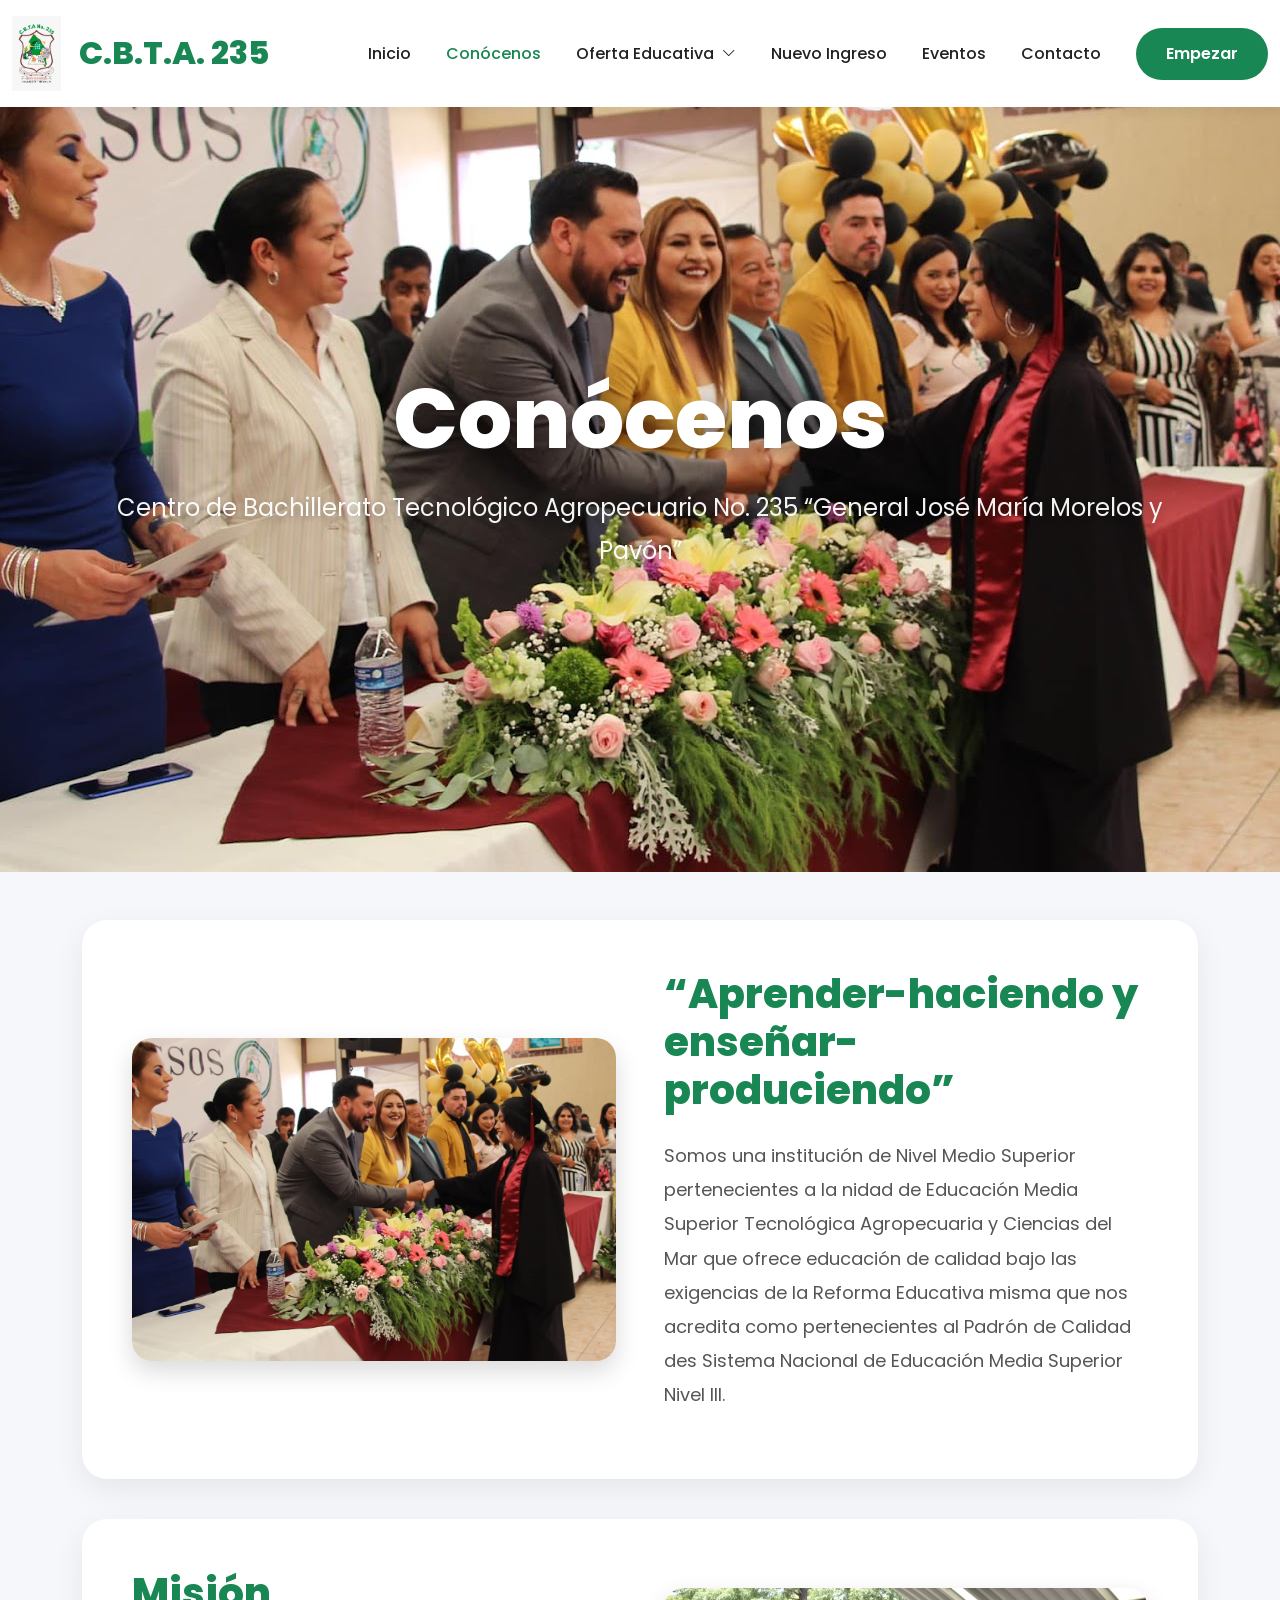
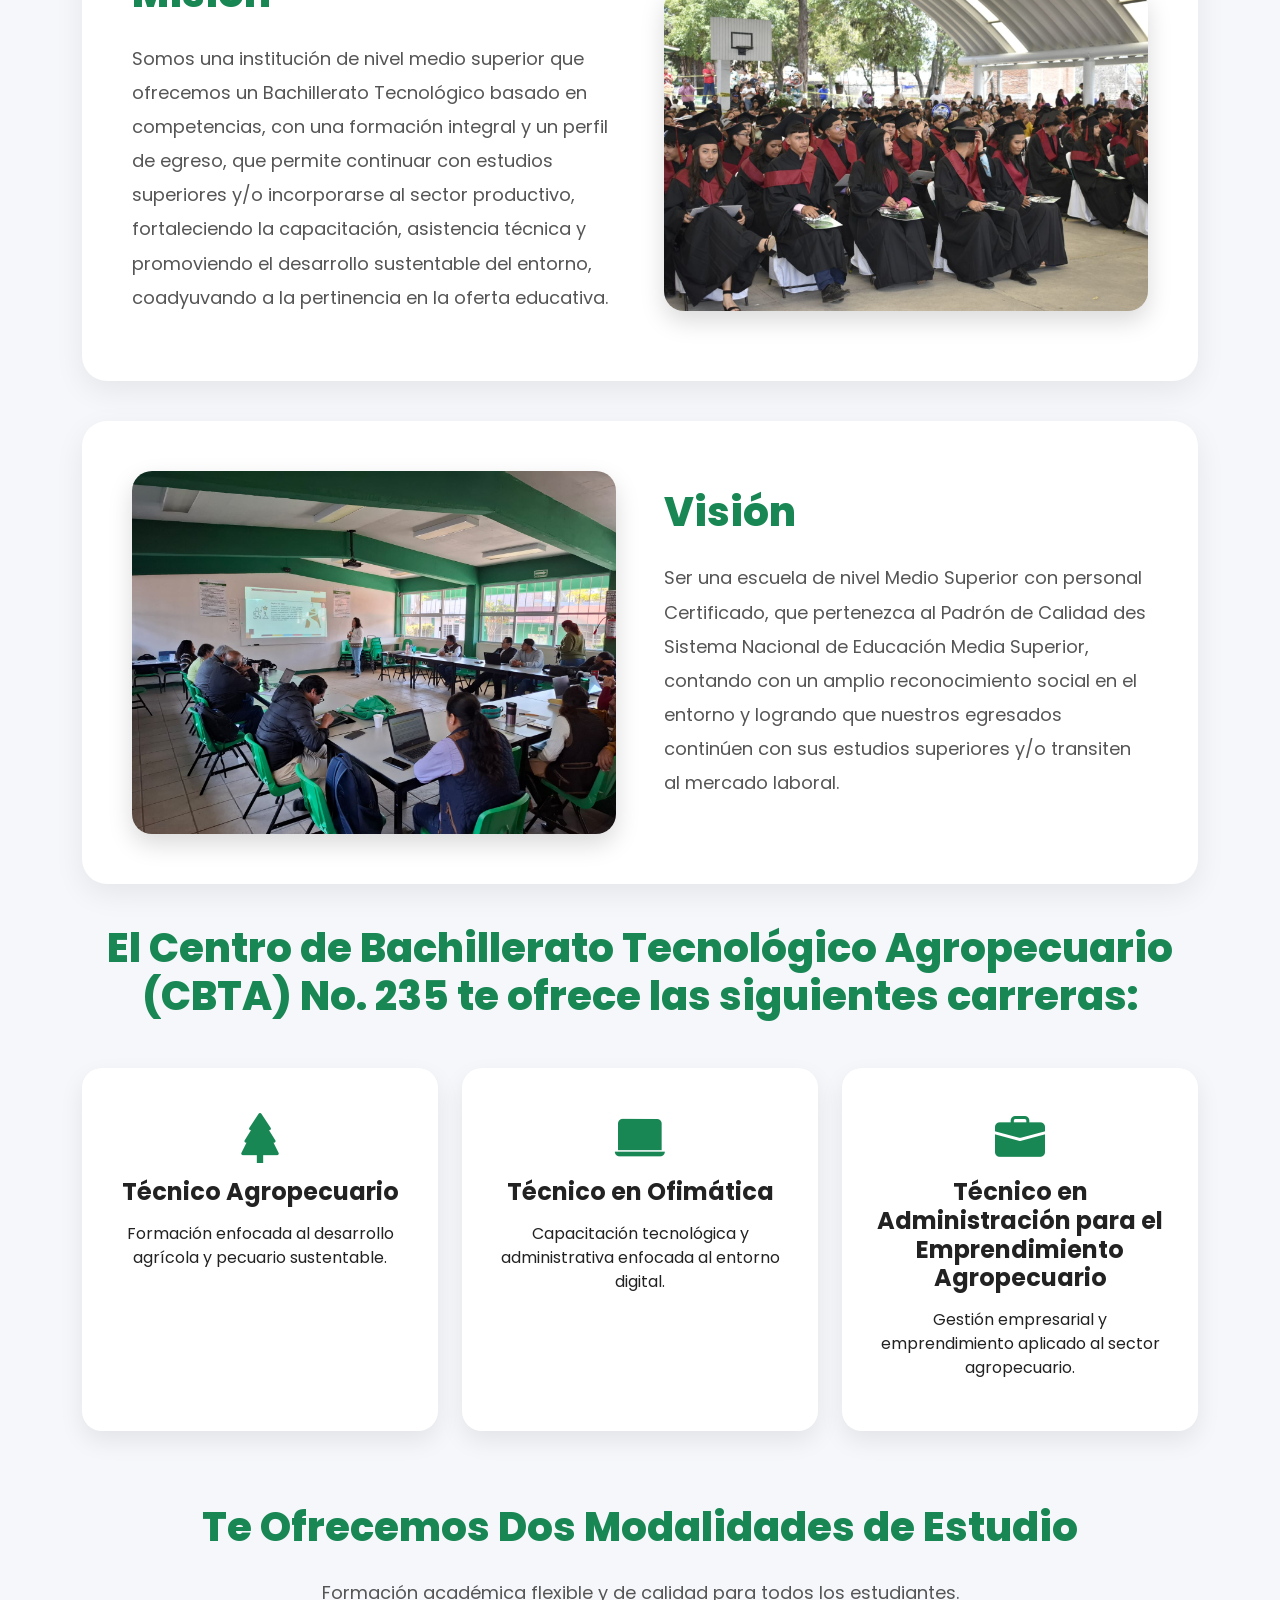
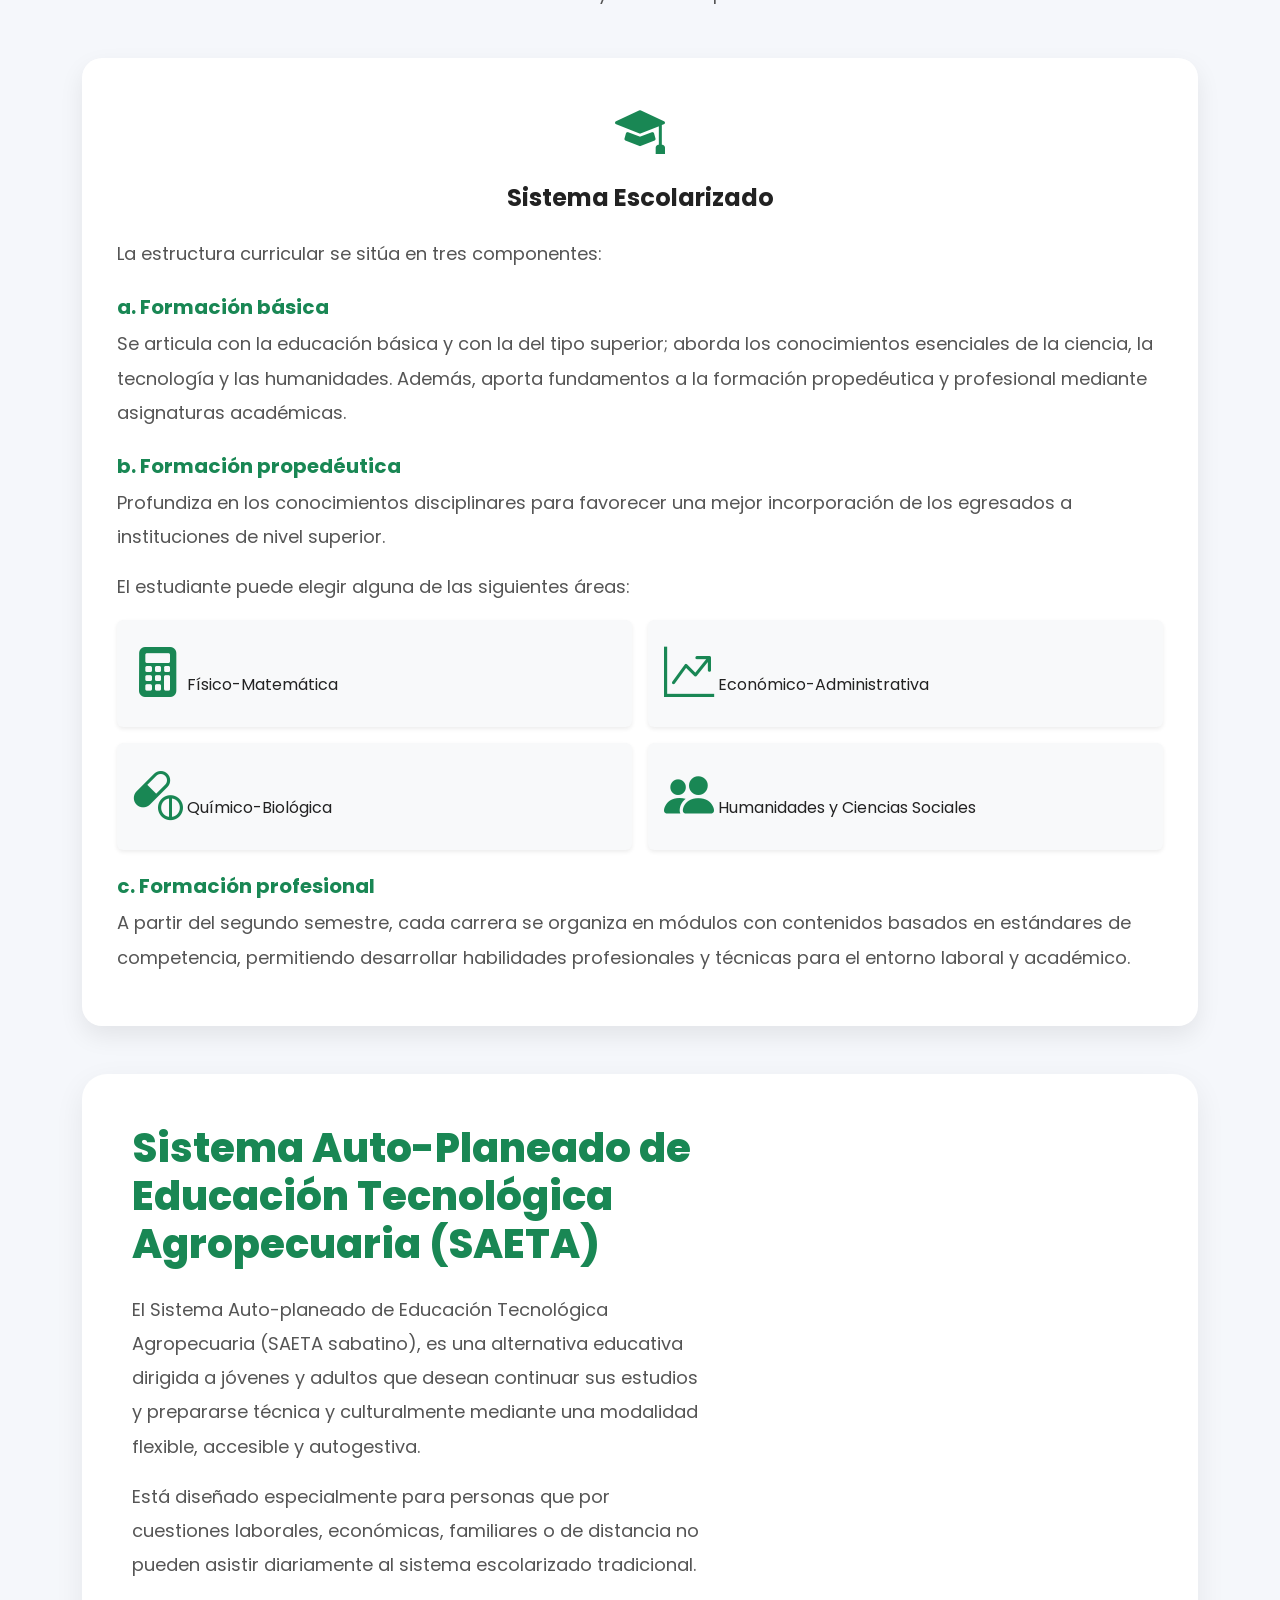
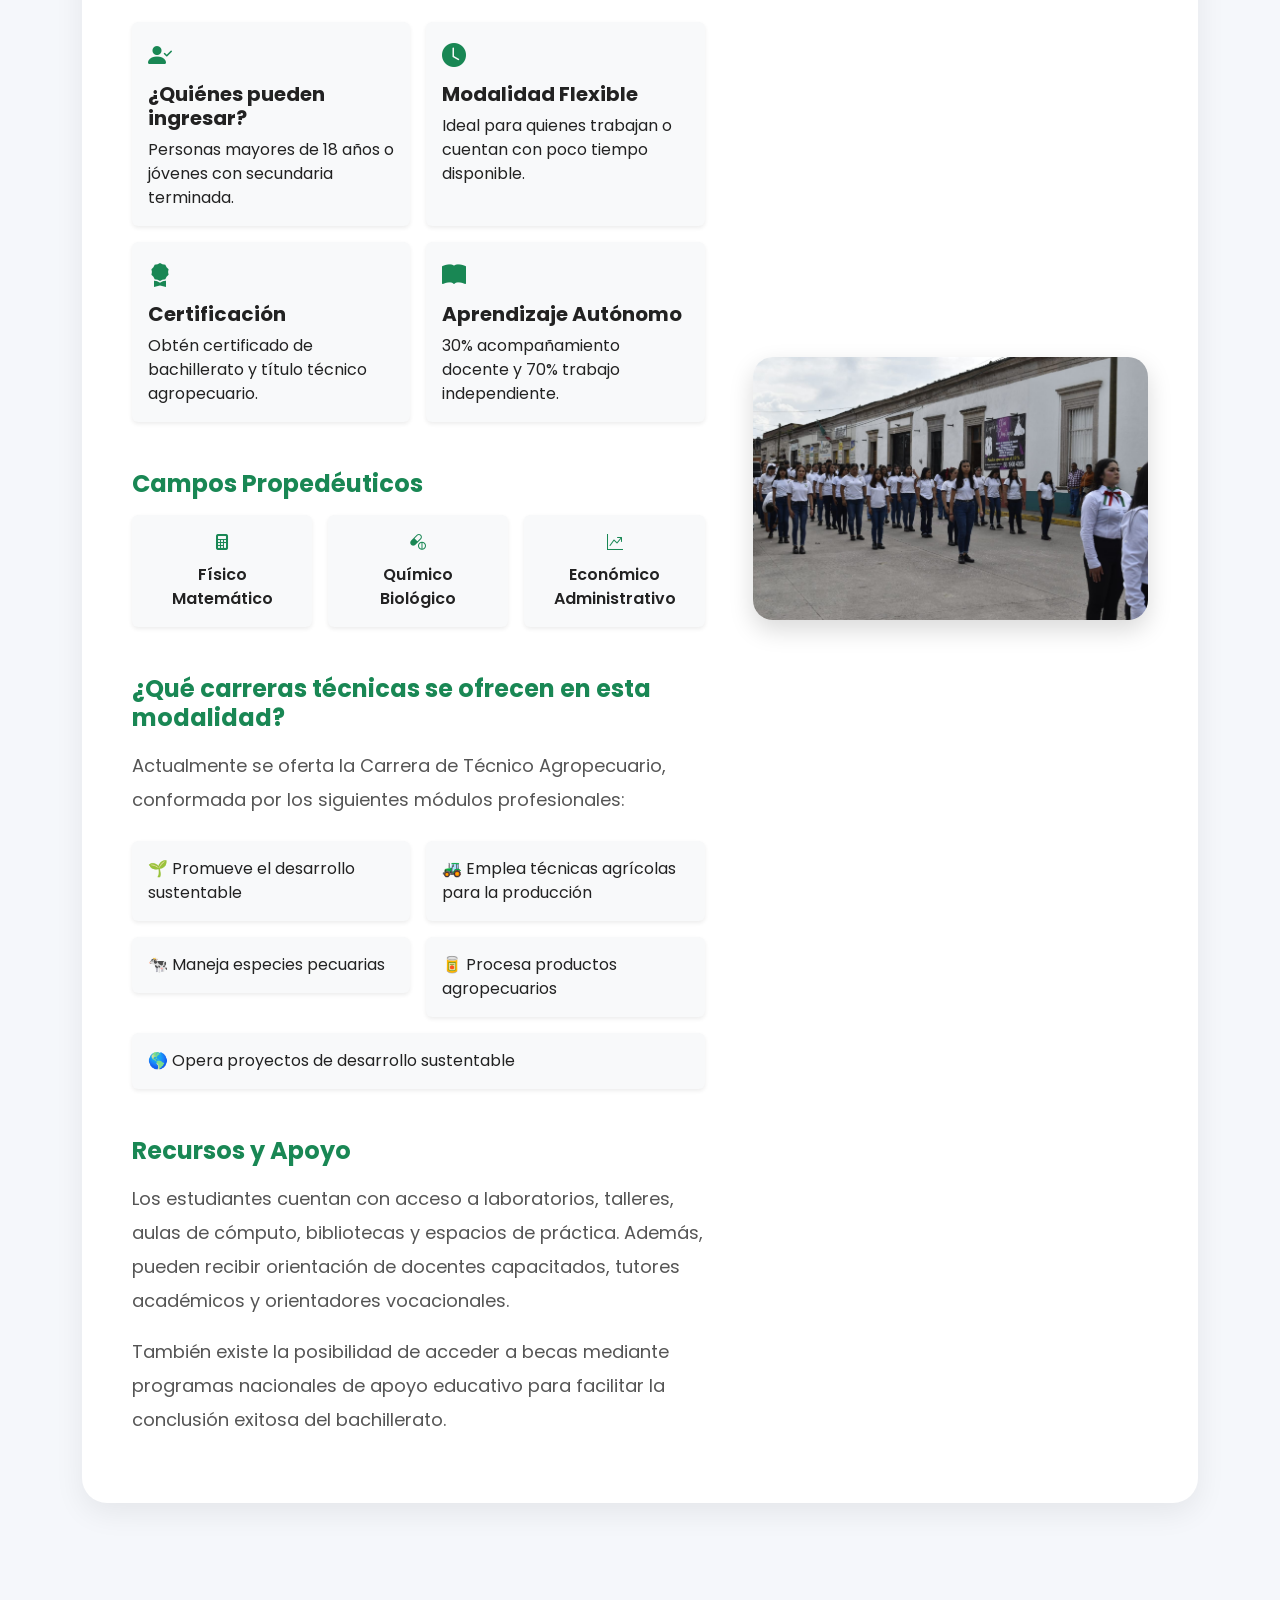
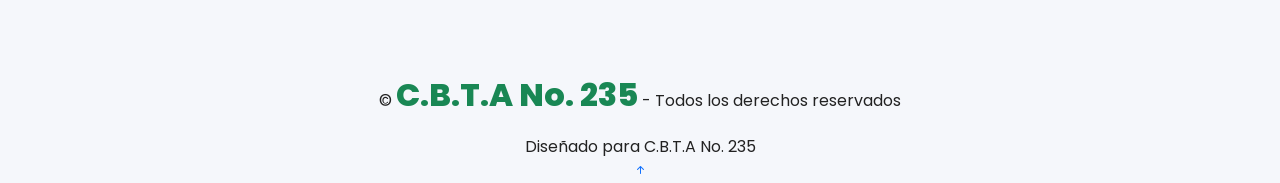
==== commit 8c283f83: "pagina sin imagenes de admin" ====
--- a/Pagina/about.html
+++ b/Pagina/about.html
@@ -563,12 +563,6 @@
         </li>
 
         <li>
-          <a href="trainers.html">
-            Docentes
-          </a>
-        </li>
-
-        <li>
           <a href="events.html">
             Eventos
           </a>
